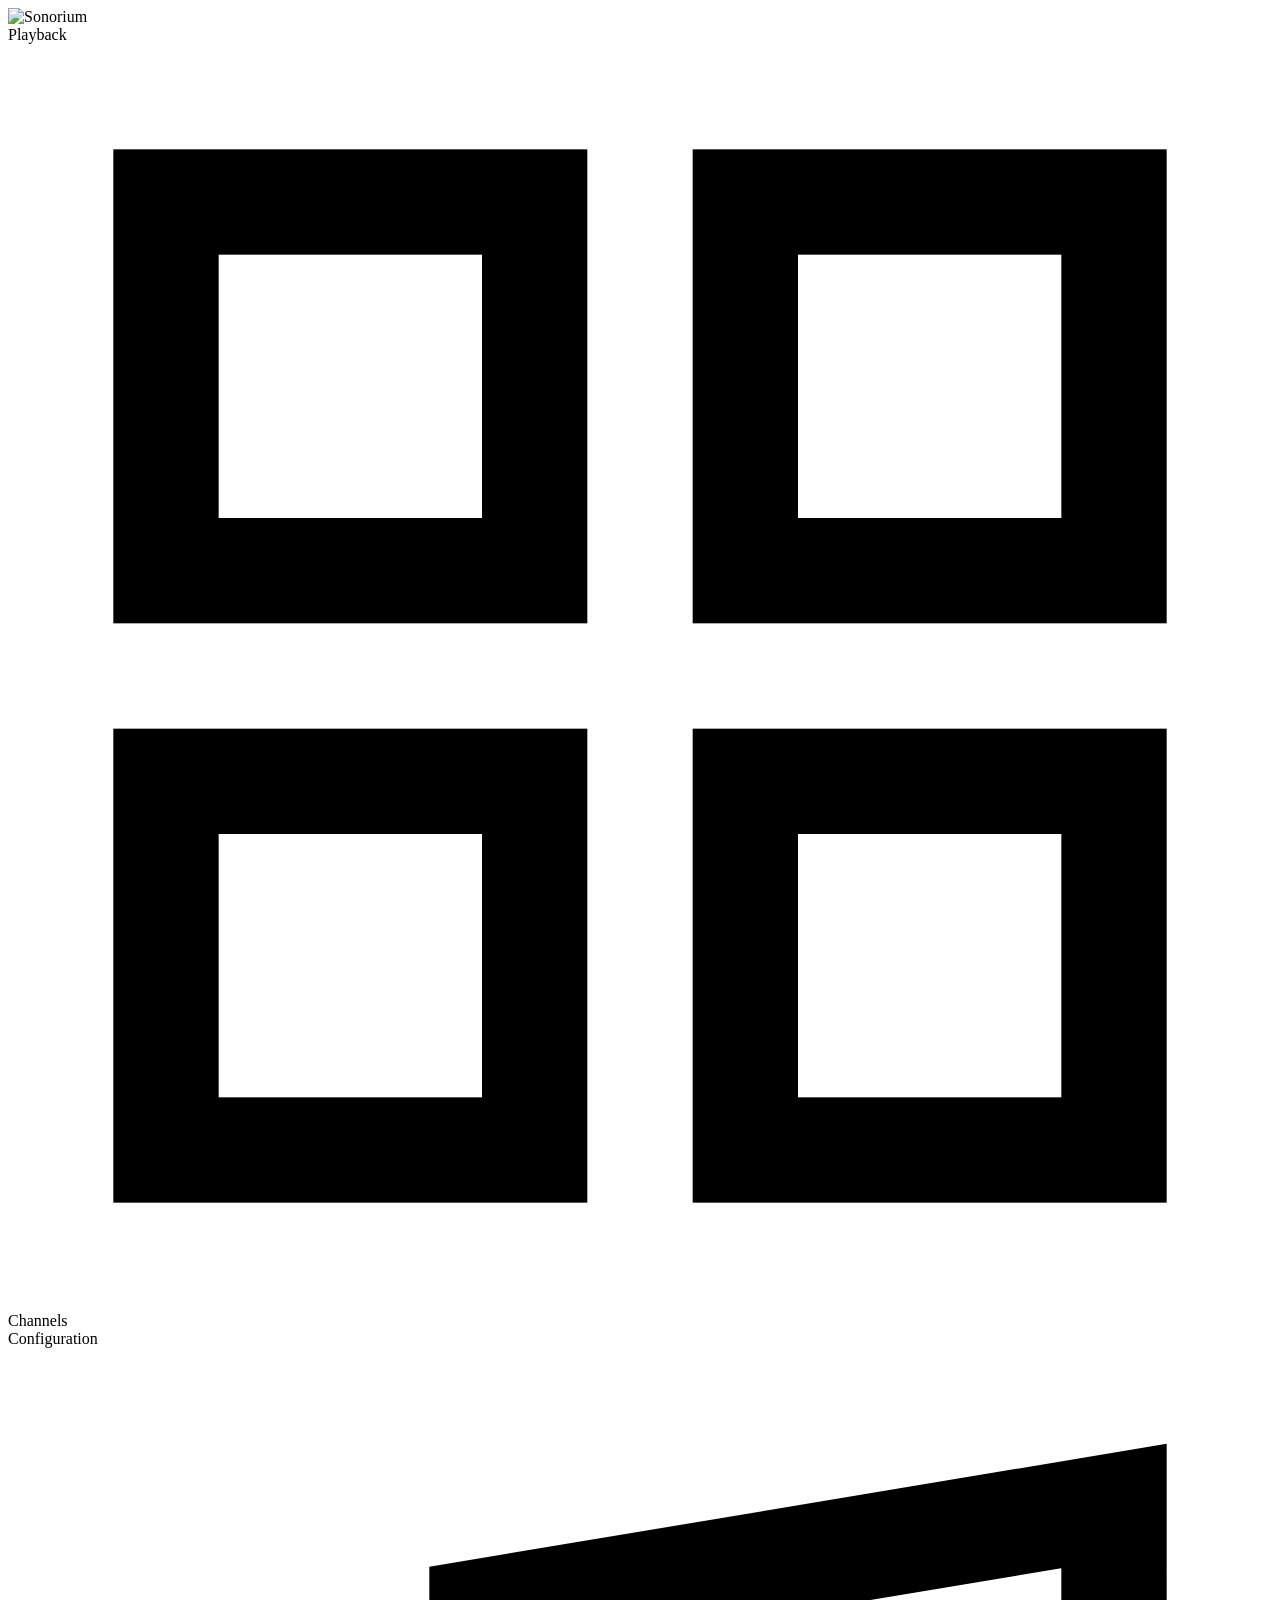
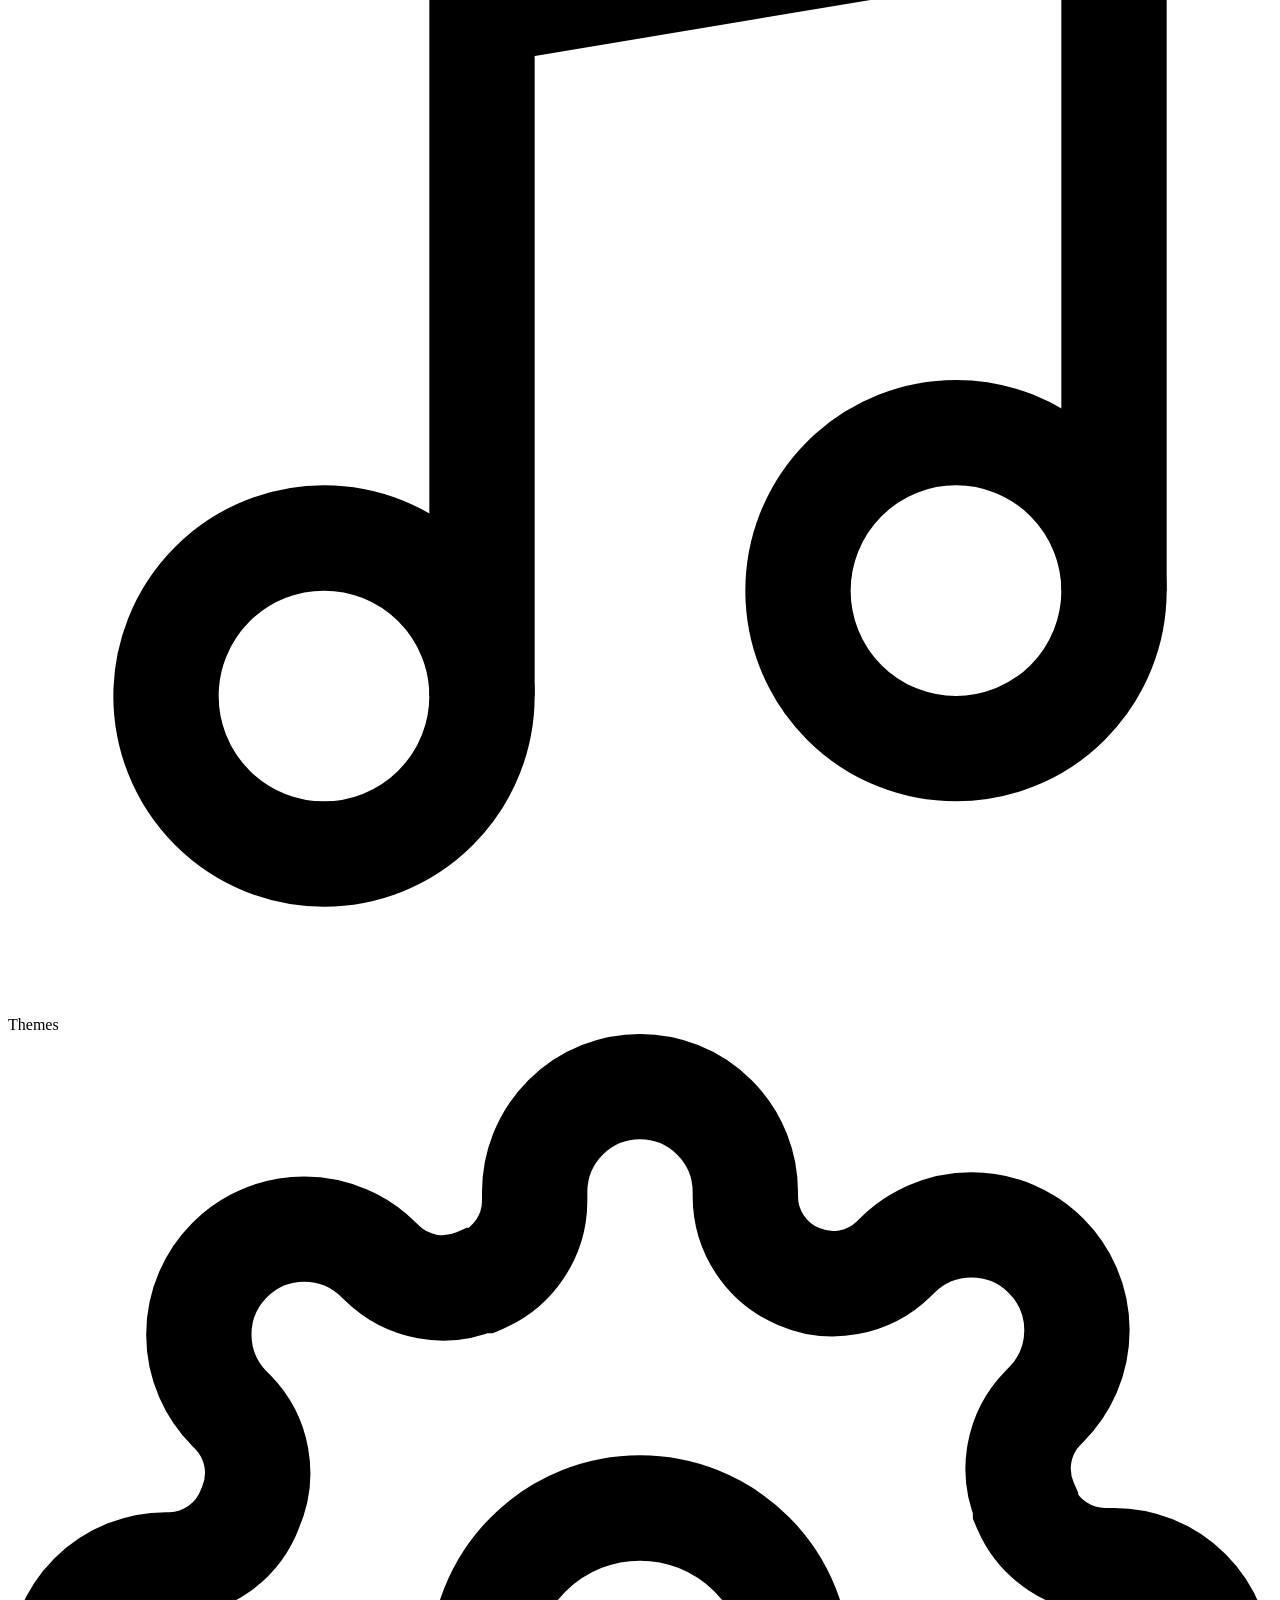
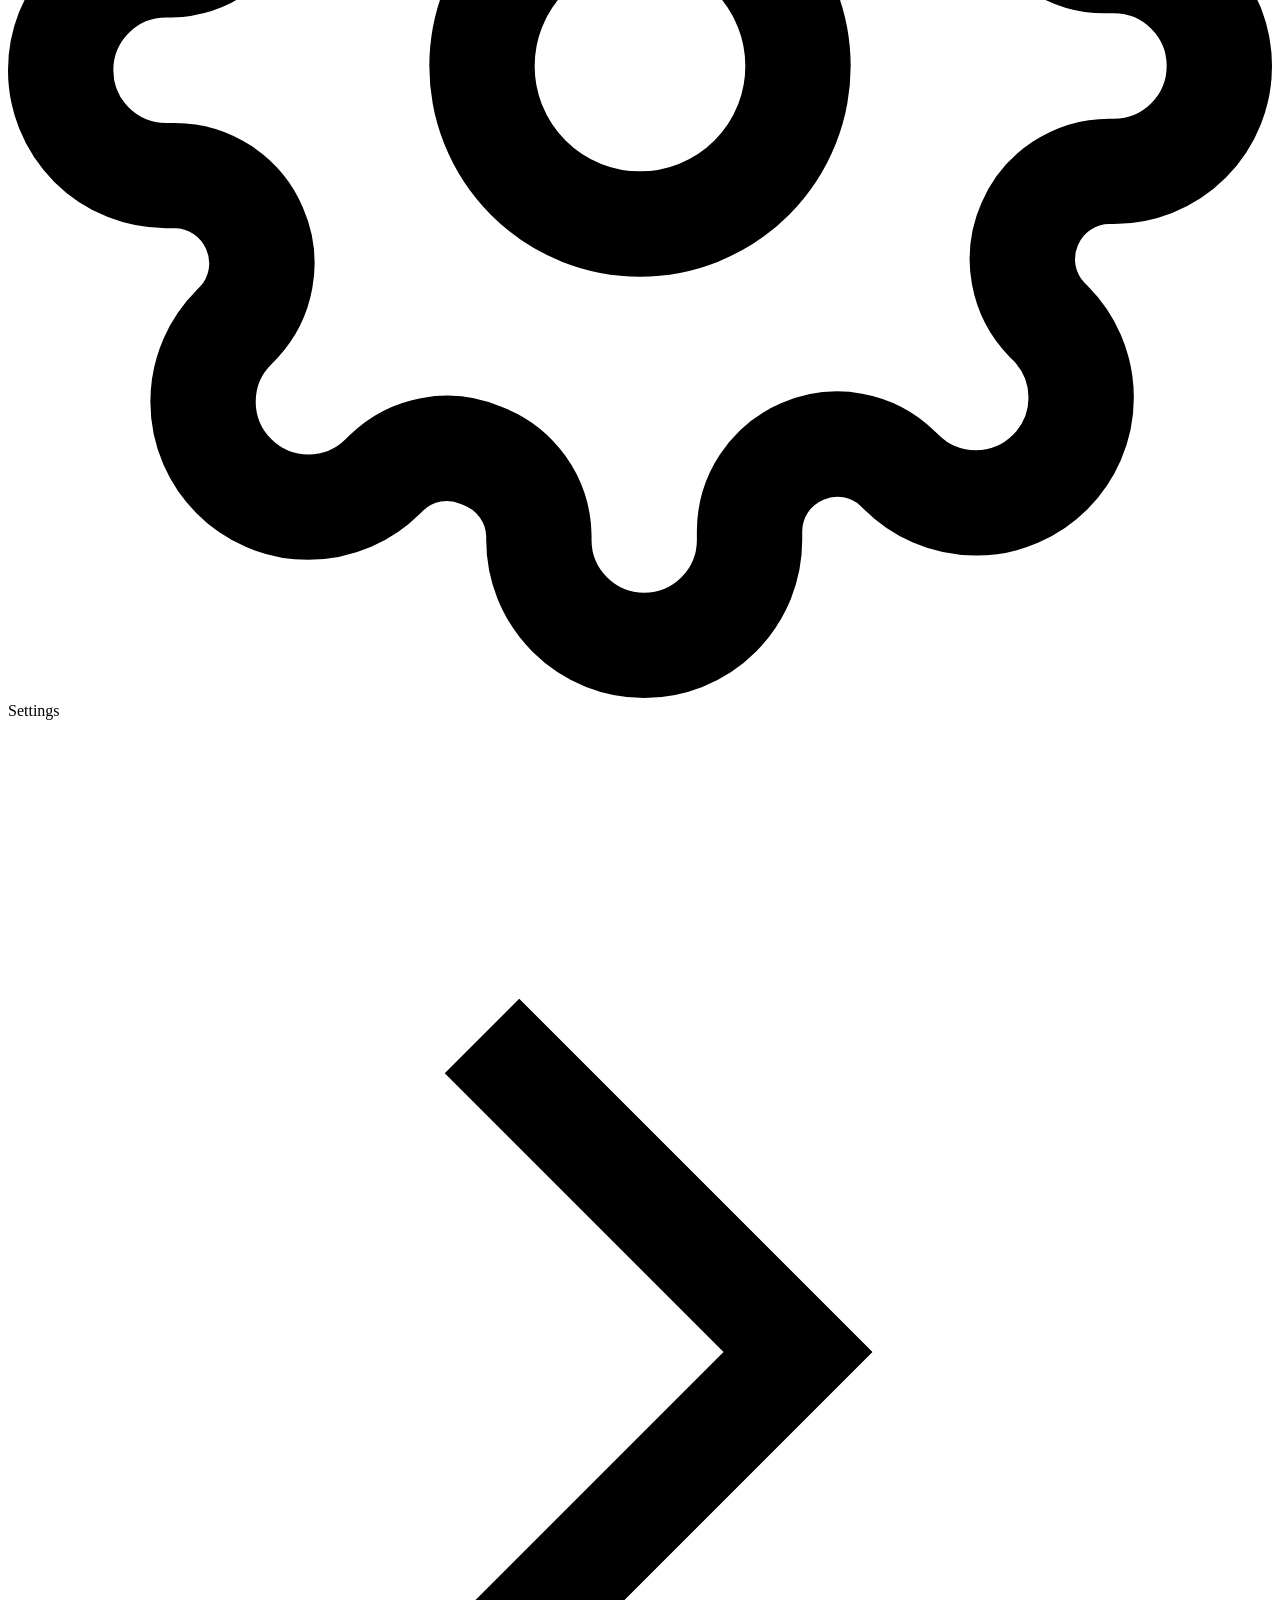
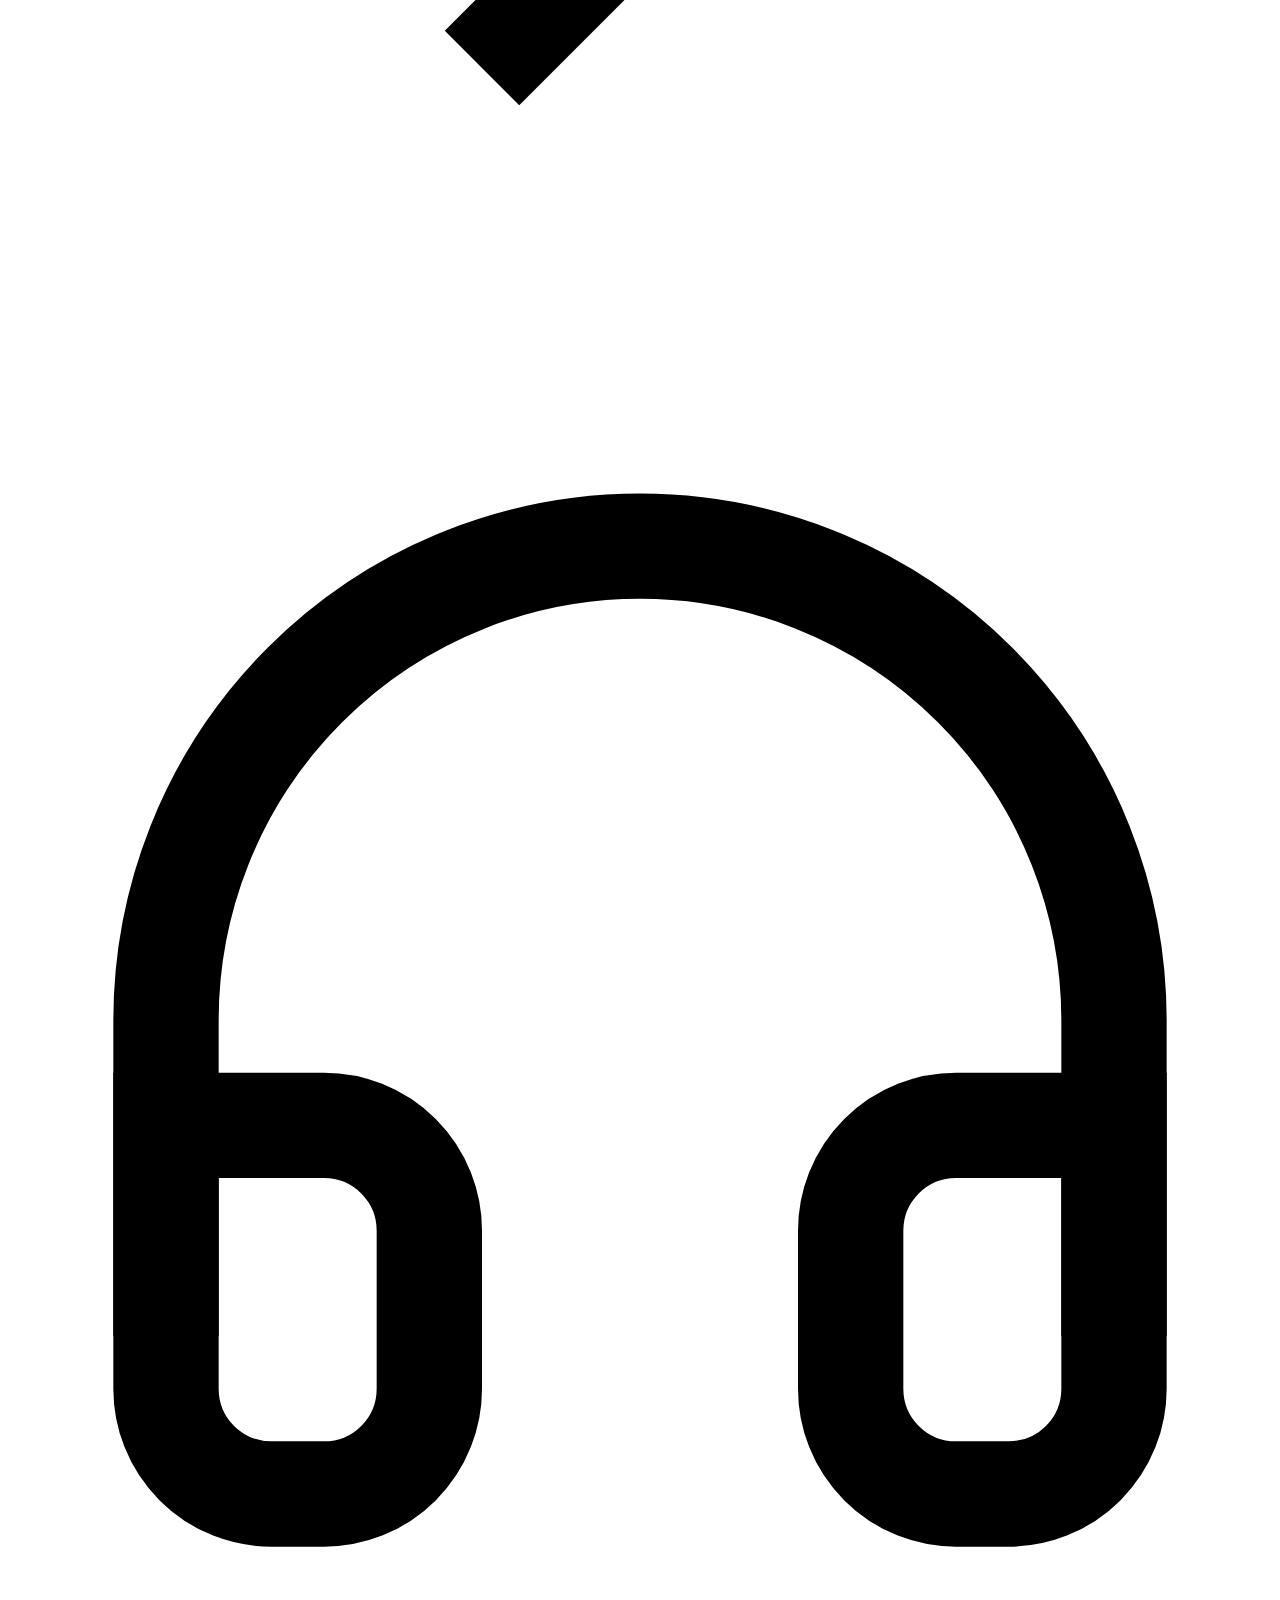
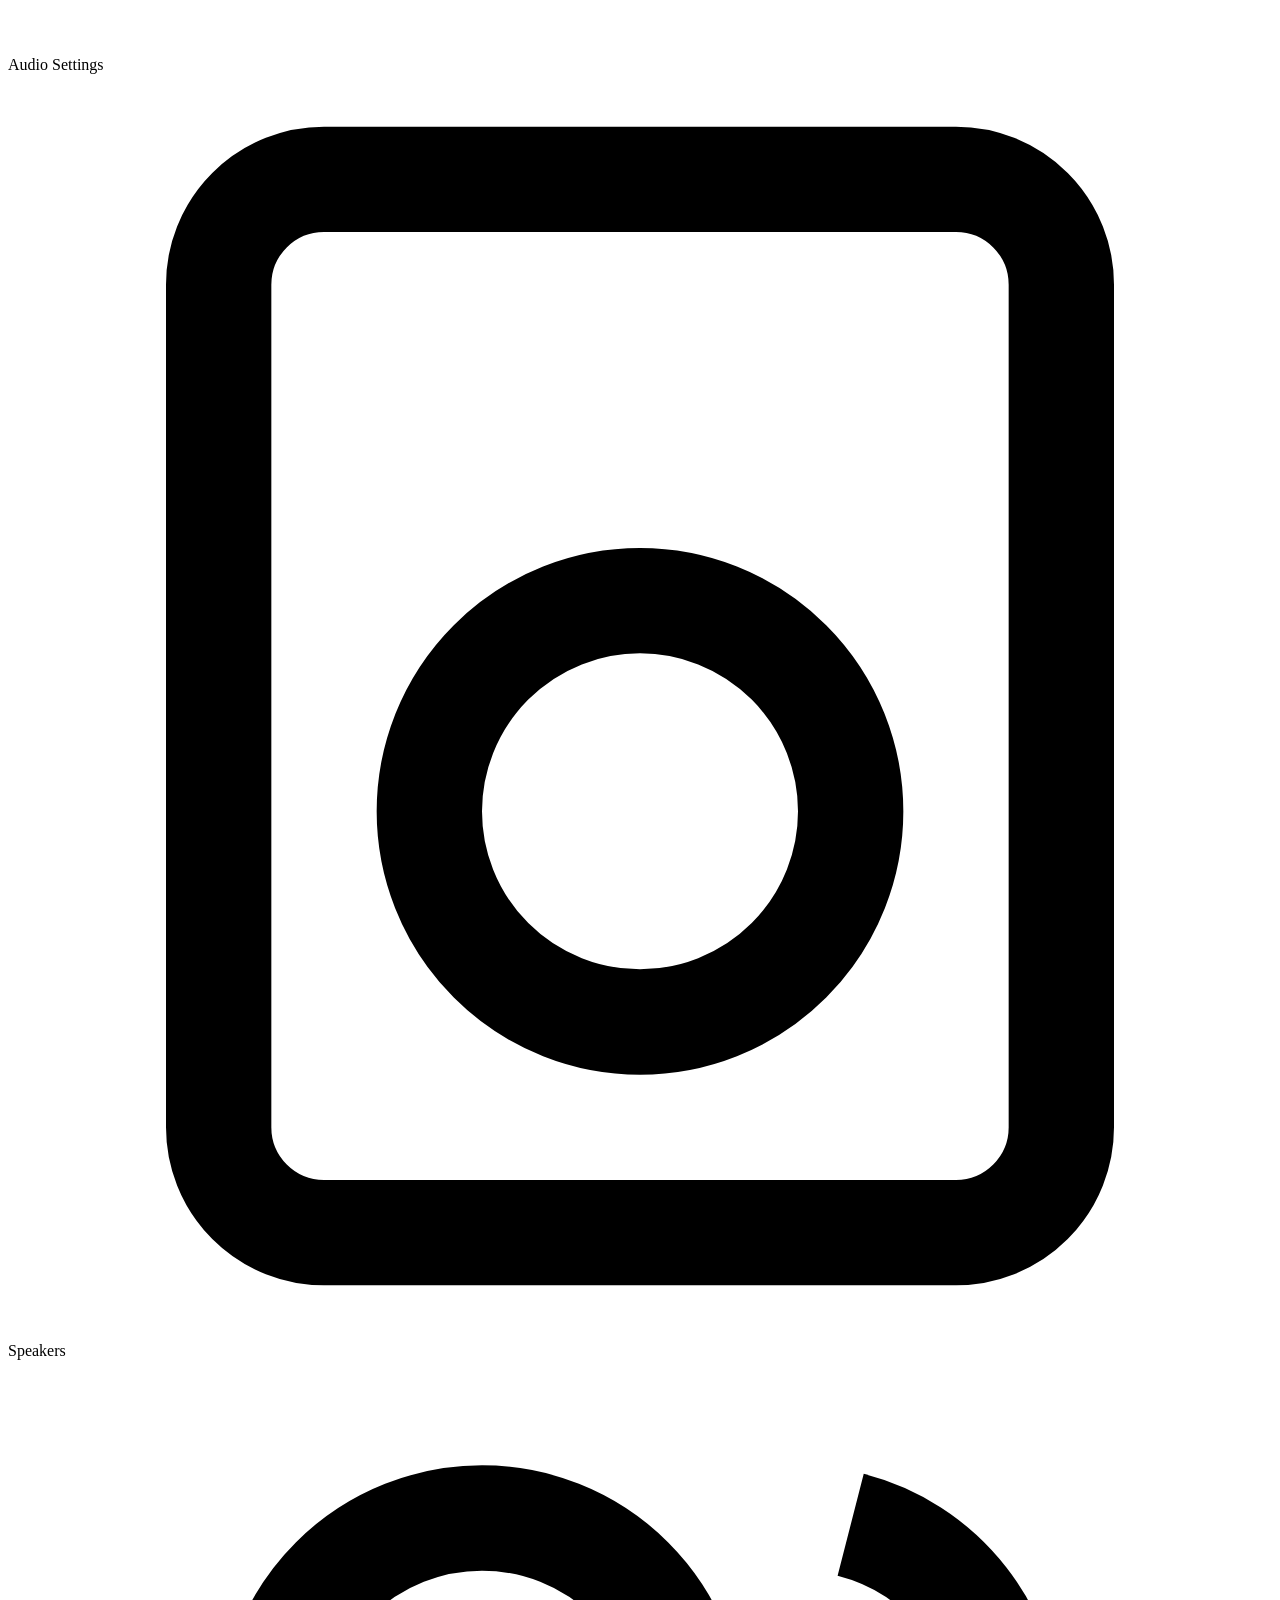
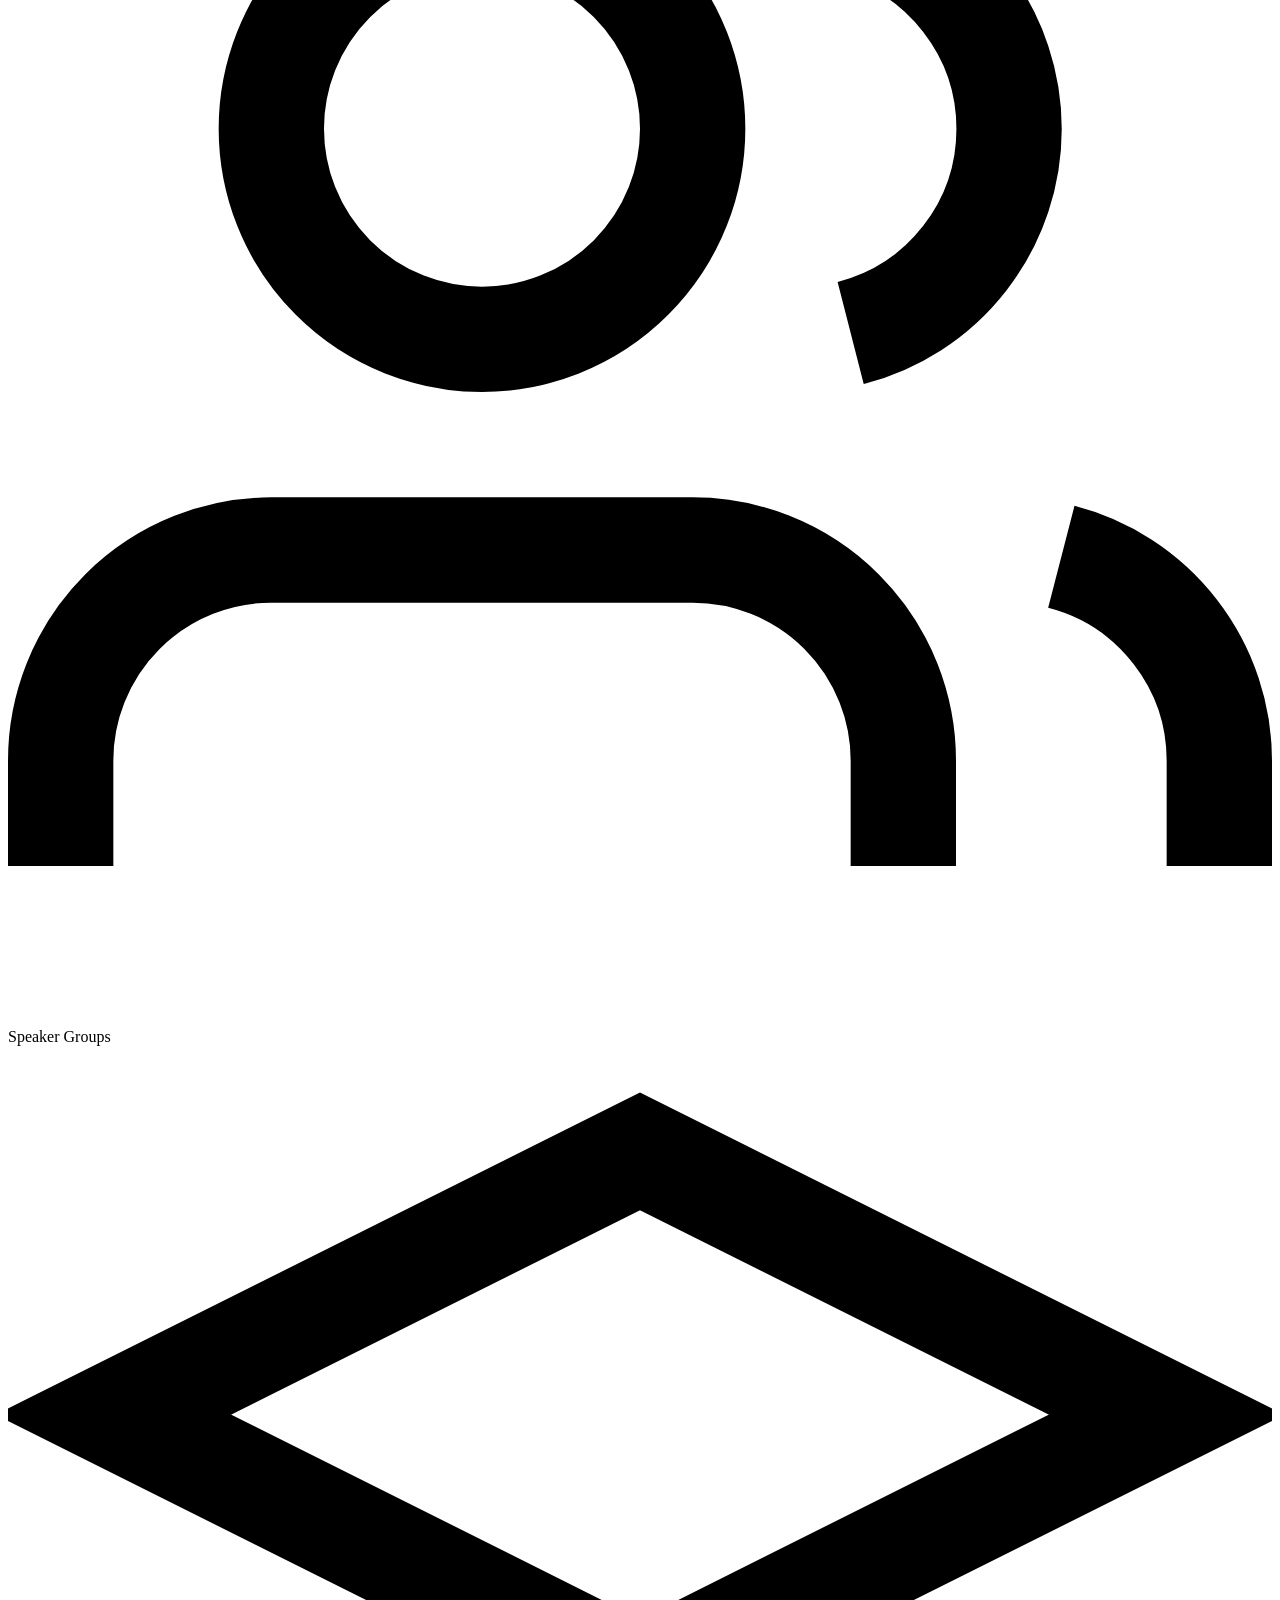
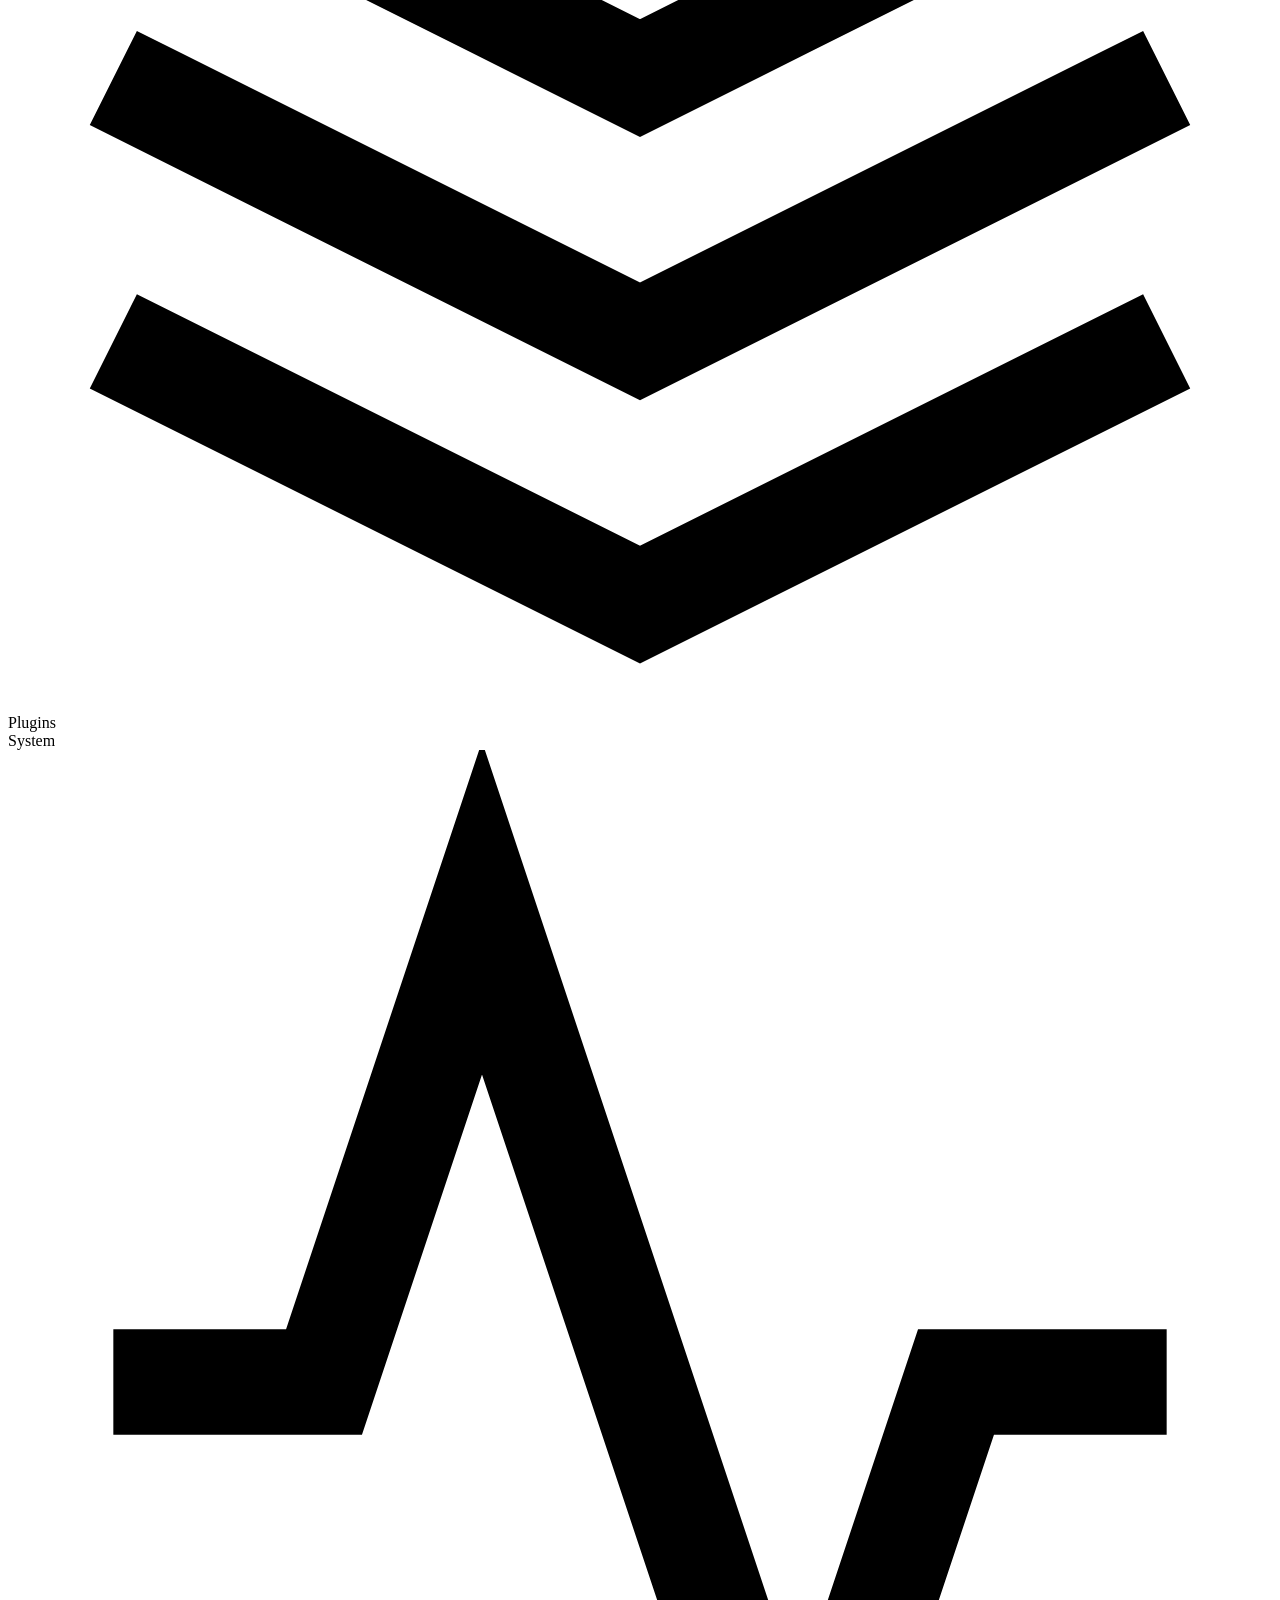
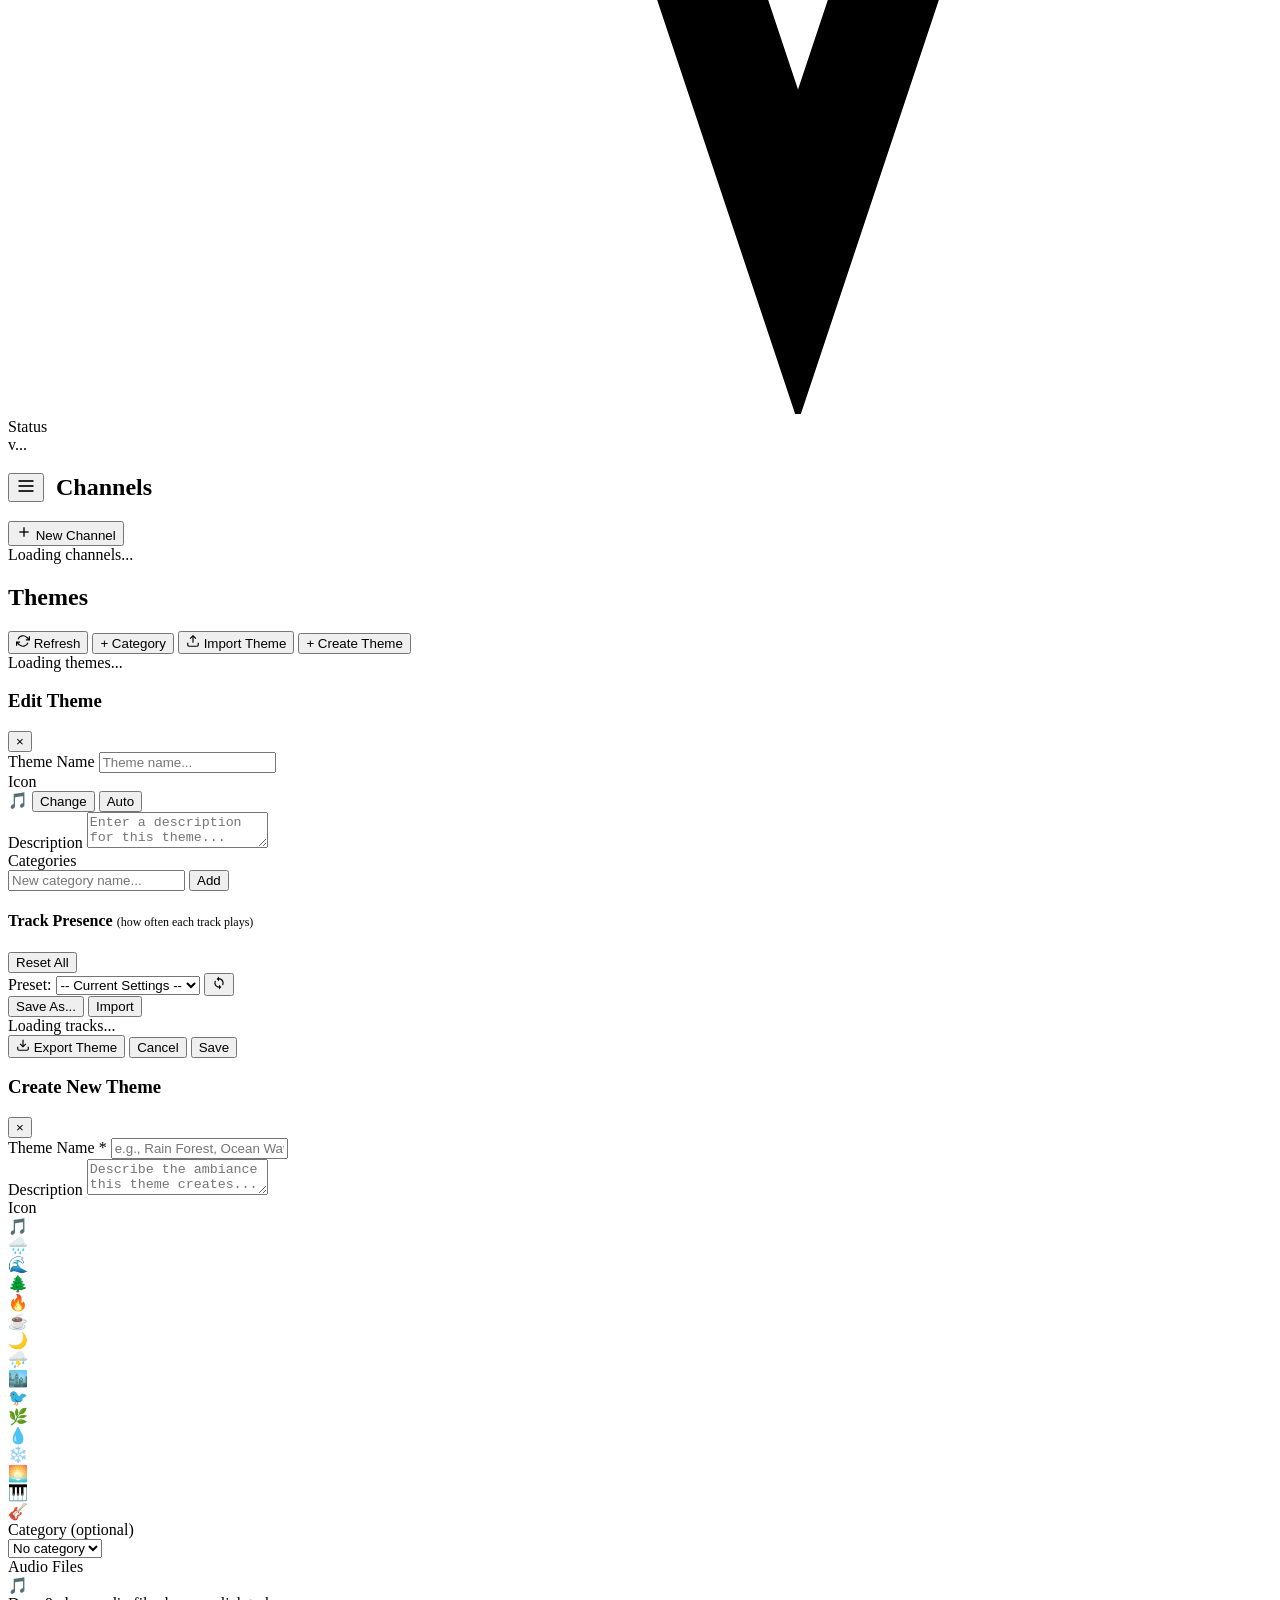
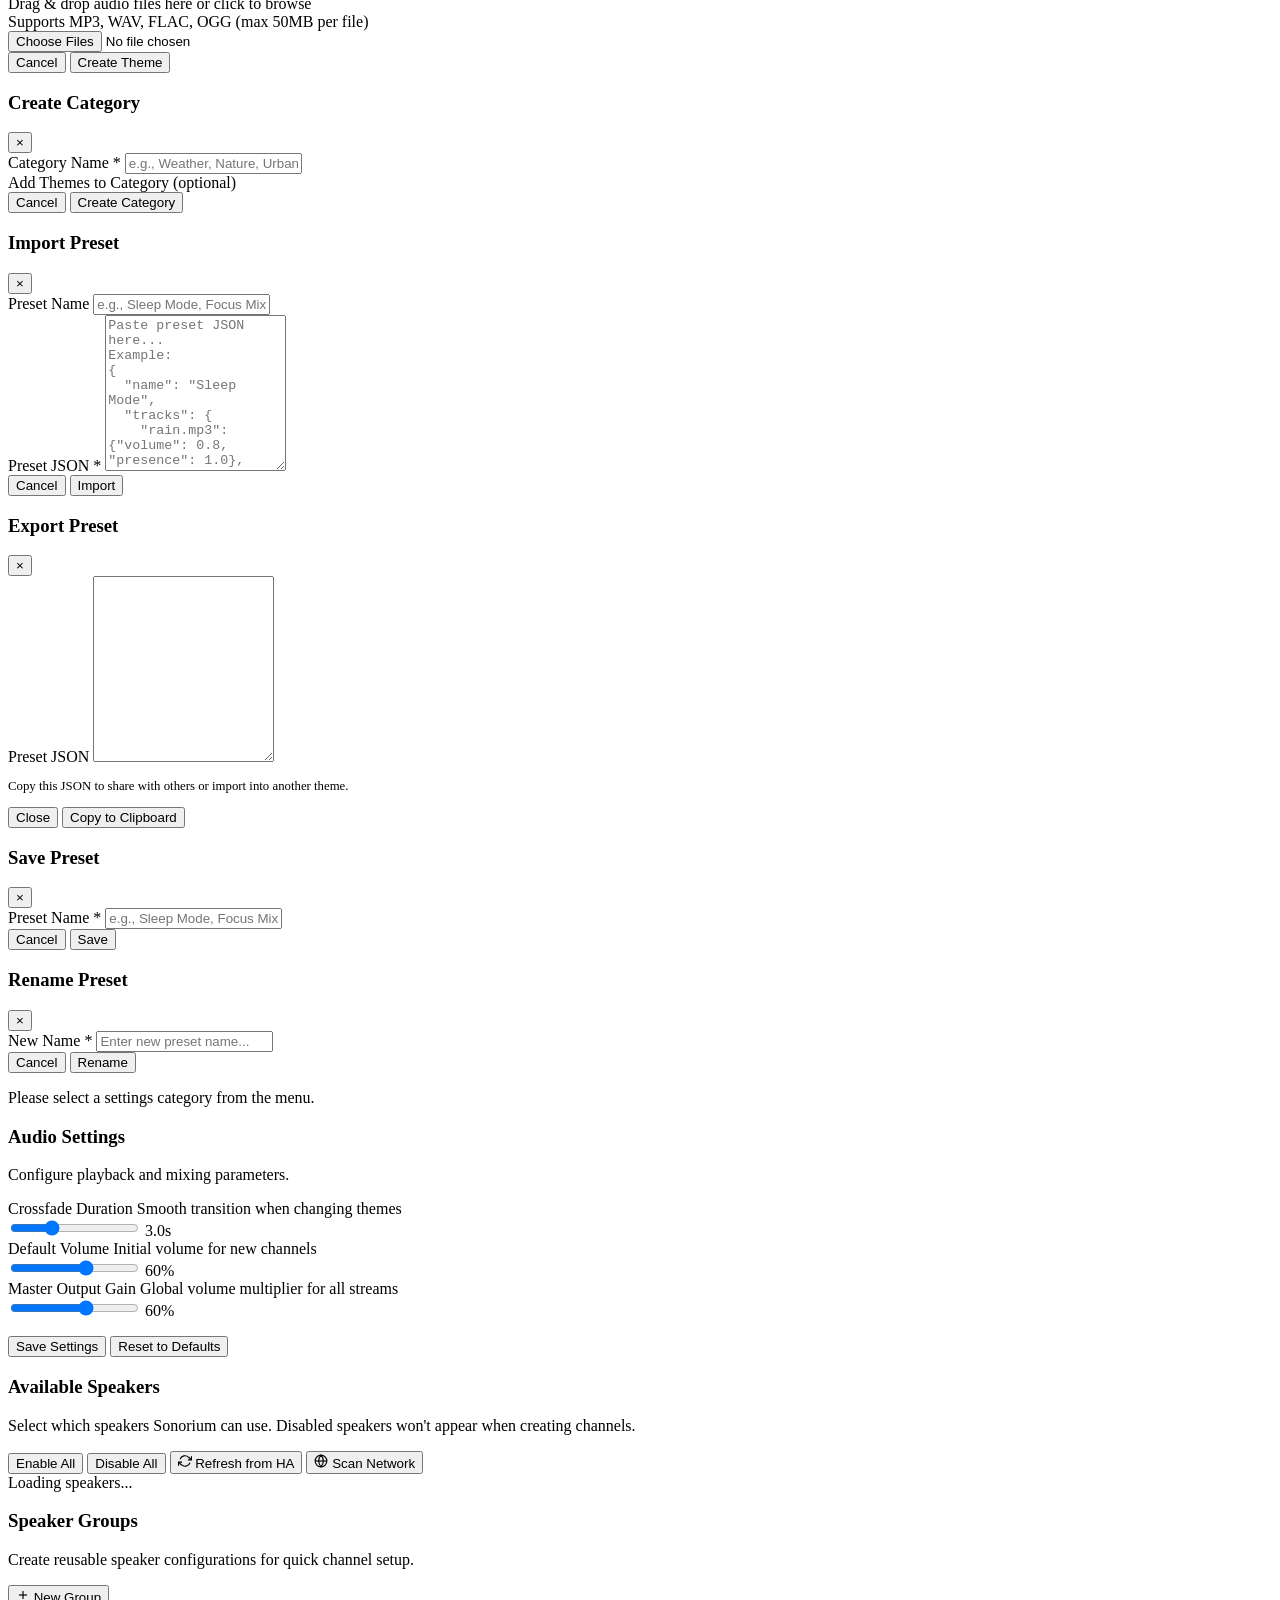
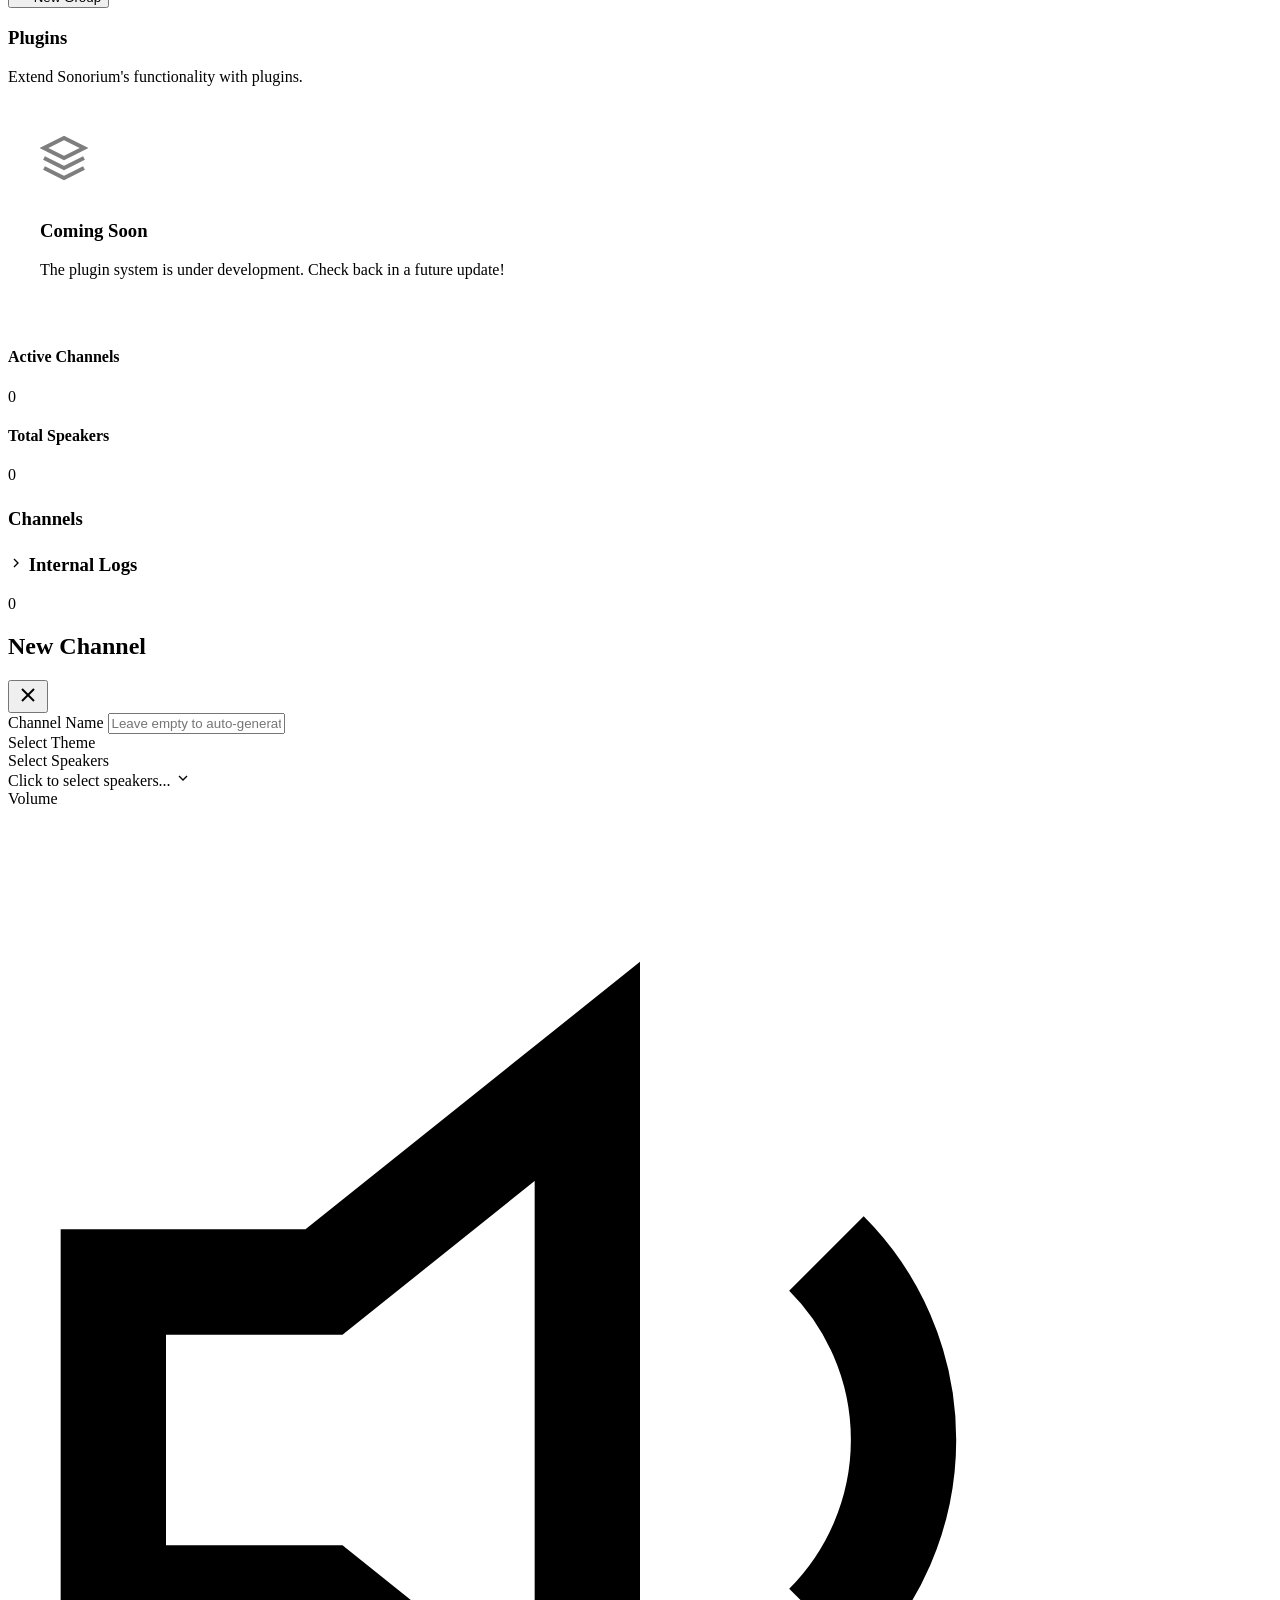
==== shared/web/templates/index.html @ 356a7a09 "feat: Add unified platform capabilities and settings system - Add platform capabilities detection (H" ====
<!DOCTYPE html>
<html lang="en">
<head>
    <meta charset="UTF-8">
    <meta name="viewport" content="width=device-width, initial-scale=1.0">
    <title>Sonorium</title>
    <script>
        // Determine base path for ingress support and store globally
        (function() {
            var path = window.location.pathname;
            window.SONORIUM_BASE = path.replace(/\/?(index\.html)?$/, '') || '';

            // Dynamically load CSS with correct path
            var link = document.createElement('link');
            link.rel = 'stylesheet';
            link.href = window.SONORIUM_BASE + '/static/css/styles.css';
            document.head.appendChild(link);
        })();
    </script>
</head>
<body>
    <!-- Sidebar -->
    <aside class="sidebar" id="sidebar">
        <div class="sidebar-header">
            <div class="sidebar-logo">
                <img id="sidebar-logo-img" src="" alt="Sonorium">
                <script>document.getElementById('sidebar-logo-img').src = (window.SONORIUM_BASE || '') + '/logo.png';</script>
            </div>
        </div>

        <nav class="sidebar-nav">
            <div class="nav-section">
                <div class="nav-section-title">Playback</div>
                <div class="nav-item active" onclick="showView('sessions')">
                    <svg viewBox="0 0 24 24" fill="none" stroke="currentColor" stroke-width="2">
                        <rect x="3" y="3" width="7" height="7"/>
                        <rect x="14" y="3" width="7" height="7"/>
                        <rect x="14" y="14" width="7" height="7"/>
                        <rect x="3" y="14" width="7" height="7"/>
                    </svg>
                    <span>Channels</span>
                    <span id="playing-badge" class="nav-item-badge" style="display: none;">0</span>
                </div>
            </div>

            <div class="nav-section">
                <div class="nav-section-title">Configuration</div>
                <div class="nav-item" onclick="showView('themes')">
                    <svg viewBox="0 0 24 24" fill="none" stroke="currentColor" stroke-width="2">
                        <path d="M9 18V5l12-2v13"/>
                        <circle cx="6" cy="18" r="3"/>
                        <circle cx="18" cy="16" r="3"/>
                    </svg>
                    <span>Themes</span>
                </div>
            </div>

            <div class="nav-section" id="settings-nav-section">
                <div class="nav-section-header" onclick="toggleNavSection('settings-nav-section')">
                    <div class="nav-section-left">
                        <svg class="nav-icon" viewBox="0 0 24 24" fill="none" stroke="currentColor" stroke-width="2">
                            <circle cx="12" cy="12" r="3"/>
                            <path d="M19.4 15a1.65 1.65 0 0 0 .33 1.82l.06.06a2 2 0 0 1 0 2.83 2 2 0 0 1-2.83 0l-.06-.06a1.65 1.65 0 0 0-1.82-.33 1.65 1.65 0 0 0-1 1.51V21a2 2 0 0 1-2 2 2 2 0 0 1-2-2v-.09A1.65 1.65 0 0 0 9 19.4a1.65 1.65 0 0 0-1.82.33l-.06.06a2 2 0 0 1-2.83 0 2 2 0 0 1 0-2.83l.06-.06a1.65 1.65 0 0 0 .33-1.82 1.65 1.65 0 0 0-1.51-1H3a2 2 0 0 1-2-2 2 2 0 0 1 2-2h.09A1.65 1.65 0 0 0 4.6 9a1.65 1.65 0 0 0-.33-1.82l-.06-.06a2 2 0 0 1 0-2.83 2 2 0 0 1 2.83 0l.06.06a1.65 1.65 0 0 0 1.82.33H9a1.65 1.65 0 0 0 1-1.51V3a2 2 0 0 1 2-2 2 2 0 0 1 2 2v.09a1.65 1.65 0 0 0 1 1.51 1.65 1.65 0 0 0 1.82-.33l.06-.06a2 2 0 0 1 2.83 0 2 2 0 0 1 0 2.83l-.06.06a1.65 1.65 0 0 0-.33 1.82V9a1.65 1.65 0 0 0 1.51 1H21a2 2 0 0 1 2 2 2 2 0 0 1-2 2h-.09a1.65 1.65 0 0 0-1.51 1z"/>
                        </svg>
                        <span>Settings</span>
                    </div>
                    <svg class="nav-section-toggle" viewBox="0 0 24 24" fill="none" stroke="currentColor" stroke-width="2">
                        <polyline points="9 18 15 12 9 6"/>
                    </svg>
                </div>
                <div class="nav-sub-items">
                    <div class="nav-sub-item" onclick="showView('settings-audio')">
                        <svg viewBox="0 0 24 24" fill="none" stroke="currentColor" stroke-width="2">
                            <path d="M3 18v-6a9 9 0 0 1 18 0v6"/>
                            <path d="M21 19a2 2 0 0 1-2 2h-1a2 2 0 0 1-2-2v-3a2 2 0 0 1 2-2h3zM3 19a2 2 0 0 0 2 2h1a2 2 0 0 0 2-2v-3a2 2 0 0 0-2-2H3z"/>
                        </svg>
                        <span>Audio Settings</span>
                    </div>
                    <div class="nav-sub-item" onclick="showView('settings-speakers')">
                        <svg viewBox="0 0 24 24" fill="none" stroke="currentColor" stroke-width="2">
                            <rect x="4" y="2" width="16" height="20" rx="2" ry="2"/>
                            <circle cx="12" cy="14" r="4"/>
                            <line x1="12" y1="6" x2="12" y2="6"/>
                        </svg>
                        <span>Speakers</span>
                    </div>
                    <div class="nav-sub-item" onclick="showView('settings-groups')">
                        <svg viewBox="0 0 24 24" fill="none" stroke="currentColor" stroke-width="2">
                            <path d="M17 21v-2a4 4 0 0 0-4-4H5a4 4 0 0 0-4 4v2"/>
                            <circle cx="9" cy="7" r="4"/>
                            <path d="M23 21v-2a4 4 0 0 0-3-3.87"/>
                            <path d="M16 3.13a4 4 0 0 1 0 7.75"/>
                        </svg>
                        <span>Speaker Groups</span>
                    </div>
                    <div class="nav-sub-item" onclick="showView('settings-plugins')">
                        <svg viewBox="0 0 24 24" fill="none" stroke="currentColor" stroke-width="2">
                            <path d="M12 2L2 7l10 5 10-5-10-5z"/>
                            <path d="M2 17l10 5 10-5"/>
                            <path d="M2 12l10 5 10-5"/>
                        </svg>
                        <span>Plugins</span>
                    </div>
                </div>
            </div>

            <div class="nav-section">
                <div class="nav-section-title">System</div>
                <div class="nav-item" onclick="showView('status')">
                    <svg viewBox="0 0 24 24" fill="none" stroke="currentColor" stroke-width="2">
                        <path d="M22 12h-4l-3 9L9 3l-3 9H2"/>
                    </svg>
                    <span>Status</span>
                </div>
            </div>
        </nav>

        <div class="sidebar-footer">
            <span id="version-text">v...</span>
        </div>
    </aside>

    <!-- Mobile sidebar overlay (click to close) -->
    <div class="sidebar-overlay" onclick="closeSidebar()"></div>

    <!-- Main Content -->
    <div class="main-wrapper">
        <header class="main-header">
            <div style="display: flex; align-items: center; gap: 0.75rem;">
                <button class="btn btn-icon mobile-menu-btn" onclick="toggleSidebar()">
                    <svg width="20" height="20" viewBox="0 0 24 24" fill="none" stroke="currentColor" stroke-width="2">
                        <line x1="3" y1="12" x2="21" y2="12"/>
                        <line x1="3" y1="6" x2="21" y2="6"/>
                        <line x1="3" y1="18" x2="21" y2="18"/>
                    </svg>
                </button>
                <h2 id="view-title">Channels</h2>
            </div>
            <div class="header-actions" id="view-actions">
                <button class="btn btn-primary" onclick="openNewSessionModal()">
                    <svg width="16" height="16" viewBox="0 0 24 24" fill="none" stroke="currentColor" stroke-width="2">
                        <line x1="12" y1="5" x2="12" y2="19"/>
                        <line x1="5" y1="12" x2="19" y2="12"/>
                    </svg>
                    New Channel
                </button>
            </div>
        </header>

        <main class="main-content">
            <!-- Channels View -->
            <div id="view-sessions" class="view active">
                <div id="sessions-container" class="session-grid">
                    <div class="loading">
                        <div class="spinner"></div>
                        Loading channels...
                    </div>
                </div>
            </div>

            <!-- Themes View -->
            <div id="view-themes" class="view">
                <div class="themes-header">
                    <h2>Themes</h2>
                    <div class="themes-header-actions">
                        <button class="btn btn-secondary" onclick="refreshThemes()" title="Rescan theme folders">
                            <svg width="14" height="14" viewBox="0 0 24 24" fill="none" stroke="currentColor" stroke-width="2">
                                <path d="M23 4v6h-6"/>
                                <path d="M1 20v-6h6"/>
                                <path d="M3.51 9a9 9 0 0 1 14.85-3.36L23 10M1 14l4.64 4.36A9 9 0 0 0 20.49 15"/>
                            </svg>
                            Refresh
                        </button>
                        <button class="btn btn-secondary" onclick="openCategoryCreateModal()">
                            + Category
                        </button>
                        <button class="btn btn-secondary" onclick="importThemeZip()">
                            <svg width="14" height="14" viewBox="0 0 24 24" fill="none" stroke="currentColor" stroke-width="2">
                                <path d="M21 15v4a2 2 0 0 1-2 2H5a2 2 0 0 1-2-2v-4"/>
                                <polyline points="17 8 12 3 7 8"/>
                                <line x1="12" y1="3" x2="12" y2="15"/>
                            </svg>
                            Import Theme
                        </button>
                        <button class="btn btn-primary" onclick="openThemeCreateModal()">
                            + Create Theme
                        </button>
                    </div>
                </div>

                <!-- Local Theme Preview Player -->
                <div id="theme-preview-player" class="theme-preview-player" style="display: none;">
                    <div class="preview-player-info">
                        <span class="preview-label">Local Preview:</span>
                        <span id="preview-theme-name" class="preview-theme-name">--</span>
                    </div>
                    <div class="preview-player-controls">
                        <button id="preview-play-btn" class="preview-control-btn" onclick="toggleThemePreview()">
                            <svg class="play-icon" viewBox="0 0 24 24" fill="currentColor" width="20" height="20">
                                <path d="M8 5v14l11-7z"/>
                            </svg>
                            <svg class="pause-icon" viewBox="0 0 24 24" fill="currentColor" width="20" height="20" style="display:none;">
                                <rect x="6" y="4" width="4" height="16"/>
                                <rect x="14" y="4" width="4" height="16"/>
                            </svg>
                        </button>
                        <input type="range" id="preview-volume" class="preview-volume-slider"
                               min="0" max="100" value="80"
                               oninput="setThemePreviewVolume(this.value)">
                        <span id="preview-volume-value" class="preview-volume-value">80%</span>
                        <button class="preview-close-btn" onclick="closeThemePreview()" title="Close preview">
                            &times;
                        </button>
                    </div>
                </div>

                <div id="themes-browser" class="themes-browser-enhanced">
                    <div class="loading">
                        <div class="spinner"></div>
                        Loading themes...
                    </div>
                </div>
            </div>

            <!-- Theme Edit Modal -->
            <div id="theme-edit-modal" class="modal-backdrop" onclick="if(event.target===this) closeThemeEditModal()">
                <div class="modal" style="min-width: 700px; max-width: 800px;">
                    <div class="modal-header">
                        <h3 id="theme-edit-title">Edit Theme</h3>
                        <button class="modal-close" onclick="closeThemeEditModal()">&times;</button>
                    </div>
                    <div class="modal-body">
                        <div class="theme-edit-form">
                            <input type="hidden" id="theme-edit-id">
                            <div>
                                <label>Theme Name</label>
                                <input type="text" id="theme-edit-name" placeholder="Theme name...">
                            </div>
                            <div>
                                <label>Icon</label>
                                <div class="icon-picker">
                                    <div class="icon-picker-current">
                                        <span id="theme-edit-icon-preview" class="icon-preview">🎵</span>
                                        <button type="button" class="btn btn-sm btn-secondary" onclick="toggleIconPicker()">Change</button>
                                        <button type="button" class="btn btn-sm btn-secondary" onclick="clearThemeIcon()" title="Use auto-detected icon">Auto</button>
                                    </div>
                                    <input type="hidden" id="theme-edit-icon" value="">
                                    <div id="icon-picker-dropdown" class="icon-picker-dropdown" style="display: none;">
                                        <div class="icon-picker-grid" id="icon-picker-grid"></div>
                                    </div>
                                </div>
                            </div>
                            <div>
                                <label>Description</label>
                                <textarea id="theme-edit-description" placeholder="Enter a description for this theme..."></textarea>
                            </div>
                            <div>
                                <label>Categories</label>
                                <div id="theme-edit-categories" class="category-checkboxes"></div>
                                <div class="category-add-row">
                                    <input type="text" id="theme-edit-new-category" placeholder="New category name...">
                                    <button class="btn btn-sm btn-secondary" onclick="addNewCategoryFromEdit()">Add</button>
                                </div>
                            </div>

                            <!-- Track Mixer Section -->
                            <div class="track-mixer">
                                <div class="track-mixer-header">
                                    <h4>Track Presence <span style="font-weight: normal; font-size: 0.75rem; color: var(--text-muted);">(how often each track plays)</span></h4>
                                    <button class="btn btn-sm btn-secondary track-mixer-reset" onclick="resetTrackMixer()" title="Reset all tracks to default">
                                        Reset All
                                    </button>
                                </div>
                                <!-- Preset Bar -->
                                <div class="preset-bar">
                                    <div class="preset-select-group">
                                        <label for="preset-select">Preset:</label>
                                        <select id="preset-select" onchange="onPresetSelectChange(this.value)">
                                            <option value="">-- Current Settings --</option>
                                        </select>
                                        <button class="btn btn-sm btn-icon" onclick="loadSelectedPreset()" title="Load preset">
                                            <svg viewBox="0 0 24 24" fill="currentColor" width="14" height="14"><path d="M12 4V1L8 5l4 4V6c3.31 0 6 2.69 6 6 0 1.01-.25 1.97-.7 2.8l1.46 1.46C19.54 15.03 20 13.57 20 12c0-4.42-3.58-8-8-8zm0 14c-3.31 0-6-2.69-6-6 0-1.01.25-1.97.7-2.8L5.24 7.74C4.46 8.97 4 10.43 4 12c0 4.42 3.58 8 8 8v3l4-4-4-4v3z"/></svg>
                                        </button>
                                        <button class="btn btn-sm btn-icon" onclick="setPresetAsDefault()" title="Set as default" id="preset-default-btn" style="display: none;">
                                            <svg viewBox="0 0 24 24" fill="currentColor" width="14" height="14"><path d="M12 17.27L18.18 21l-1.64-7.03L22 9.24l-7.19-.61L12 2 9.19 8.63 2 9.24l5.46 4.73L5.82 21z"/></svg>
                                        </button>
                                        <button class="btn btn-sm btn-icon" onclick="showRenamePresetModal()" title="Rename preset" id="preset-rename-btn" style="display: none;">
                                            <svg viewBox="0 0 24 24" fill="currentColor" width="14" height="14"><path d="M3 17.25V21h3.75L17.81 9.94l-3.75-3.75L3 17.25zM20.71 7.04c.39-.39.39-1.02 0-1.41l-2.34-2.34c-.39-.39-1.02-.39-1.41 0l-1.83 1.83 3.75 3.75 1.83-1.83z"/></svg>
                                        </button>
                                        <button class="btn btn-sm btn-icon btn-danger" onclick="deleteSelectedPreset()" title="Delete preset" id="preset-delete-btn" style="display: none;">
                                            <svg viewBox="0 0 24 24" fill="currentColor" width="14" height="14"><path d="M6 19c0 1.1.9 2 2 2h8c1.1 0 2-.9 2-2V7H6v12zM19 4h-3.5l-1-1h-5l-1 1H5v2h14V4z"/></svg>
                                        </button>
                                        <button class="btn btn-sm btn-icon btn-success" onclick="updateSelectedPreset()" title="Update preset with current settings" id="preset-update-btn" style="display: none;">
                                            <svg viewBox="0 0 24 24" fill="currentColor" width="14" height="14"><path d="M17 3H5c-1.11 0-2 .9-2 2v14c0 1.1.89 2 2 2h14c1.1 0 2-.9 2-2V7l-4-4zm-5 16c-1.66 0-3-1.34-3-3s1.34-3 3-3 3 1.34 3 3-1.34 3-3 3zm3-10H5V5h10v4z"/></svg>
                                        </button>
                                    </div>
                                    <div class="preset-actions">
                                        <button class="btn btn-sm btn-secondary" onclick="saveCurrentAsPreset()">Save As...</button>
                                        <button class="btn btn-sm btn-secondary" onclick="showImportPresetModal()">Import</button>
                                        <button class="btn btn-sm btn-secondary" onclick="exportSelectedPreset()" id="preset-export-btn" style="display: none;">Export</button>
                                    </div>
                                </div>
                                <div id="track-mixer-list" class="track-list">
                                    <div class="track-mixer-empty">Loading tracks...</div>
                                </div>
                            </div>
                        </div>
                    </div>
                    <div class="modal-footer">
                        <button class="btn btn-secondary" onclick="exportThemeZip()" style="margin-right: auto;">
                            <svg width="14" height="14" viewBox="0 0 24 24" fill="none" stroke="currentColor" stroke-width="2">
                                <path d="M21 15v4a2 2 0 0 1-2 2H5a2 2 0 0 1-2-2v-4"/>
                                <polyline points="7 10 12 15 17 10"/>
                                <line x1="12" y1="15" x2="12" y2="3"/>
                            </svg>
                            Export Theme
                        </button>
                        <button class="btn btn-secondary" onclick="closeThemeEditModal()">Cancel</button>
                        <button class="btn btn-primary" onclick="saveThemeMetadata()">Save</button>
                    </div>
                </div>
            </div>

            <!-- Theme Create Modal -->
            <div id="theme-create-modal" class="modal-backdrop" onclick="if(event.target===this) closeThemeCreateModal()">
                <div class="modal" style="max-width: 700px;">
                    <div class="modal-header">
                        <h3>Create New Theme</h3>
                        <button class="modal-close" onclick="closeThemeCreateModal()">&times;</button>
                    </div>
                    <div class="modal-body">
                        <div class="theme-create-form">
                            <div>
                                <label for="theme-create-name">Theme Name *</label>
                                <input type="text" id="theme-create-name" placeholder="e.g., Rain Forest, Ocean Waves, Coffee Shop...">
                            </div>
                            <div>
                                <label for="theme-create-description">Description</label>
                                <textarea id="theme-create-description" placeholder="Describe the ambiance this theme creates..."></textarea>
                            </div>
                            <div>
                                <label>Icon</label>
                                <div class="icon-picker" id="theme-icon-picker">
                                    <div class="icon-option selected" data-icon="🎵" onclick="selectThemeIcon(this)">🎵</div>
                                    <div class="icon-option" data-icon="🌧️" onclick="selectThemeIcon(this)">🌧️</div>
                                    <div class="icon-option" data-icon="🌊" onclick="selectThemeIcon(this)">🌊</div>
                                    <div class="icon-option" data-icon="🌲" onclick="selectThemeIcon(this)">🌲</div>
                                    <div class="icon-option" data-icon="🔥" onclick="selectThemeIcon(this)">🔥</div>
                                    <div class="icon-option" data-icon="☕" onclick="selectThemeIcon(this)">☕</div>
                                    <div class="icon-option" data-icon="🌙" onclick="selectThemeIcon(this)">🌙</div>
                                    <div class="icon-option" data-icon="⛈️" onclick="selectThemeIcon(this)">⛈️</div>
                                    <div class="icon-option" data-icon="🏙️" onclick="selectThemeIcon(this)">🏙️</div>
                                    <div class="icon-option" data-icon="🐦" onclick="selectThemeIcon(this)">🐦</div>
                                    <div class="icon-option" data-icon="🌿" onclick="selectThemeIcon(this)">🌿</div>
                                    <div class="icon-option" data-icon="💧" onclick="selectThemeIcon(this)">💧</div>
                                    <div class="icon-option" data-icon="❄️" onclick="selectThemeIcon(this)">❄️</div>
                                    <div class="icon-option" data-icon="🌅" onclick="selectThemeIcon(this)">🌅</div>
                                    <div class="icon-option" data-icon="🎹" onclick="selectThemeIcon(this)">🎹</div>
                                    <div class="icon-option" data-icon="🎸" onclick="selectThemeIcon(this)">🎸</div>
                                </div>
                                <input type="hidden" id="theme-create-icon" value="🎵">
                            </div>
                            <div>
                                <label>Category (optional)</label>
                                <div class="category-select-row">
                                    <select id="theme-create-category" onchange="handleCategorySelectChange(this)">
                                        <option value="">No category</option>
                                    </select>
                                    <input type="text" id="theme-create-new-category" placeholder="New category name..." style="display: none;">
                                </div>
                            </div>
                            <div>
                                <label>Audio Files</label>
                                <div id="theme-file-upload-area" class="file-upload-area"
                                     onclick="document.getElementById('theme-file-input').click()">
                                    <div class="file-upload-icon">🎵</div>
                                    <div class="file-upload-text">
                                        Drag & drop audio files here or click to browse
                                    </div>
                                    <div class="file-upload-hint">
                                        Supports MP3, WAV, FLAC, OGG (max 50MB per file)
                                    </div>
                                </div>
                                <input type="file" id="theme-file-input" class="file-upload-input"
                                       multiple accept=".mp3,.wav,.flac,.ogg,audio/*"
                                       onchange="handleThemeFileSelect(this.files)">
                                <div id="theme-file-list" class="file-list"></div>
                                <div id="theme-upload-progress" class="upload-progress" style="display: none;">
                                    <div class="upload-progress-bar">
                                        <div id="theme-progress-fill" class="upload-progress-fill"></div>
                                    </div>
                                    <div id="theme-progress-text" class="upload-progress-text">Uploading...</div>
                                </div>
                            </div>
                        </div>
                    </div>
                    <div class="modal-footer">
                        <button class="btn btn-secondary" onclick="closeThemeCreateModal()">Cancel</button>
                        <button class="btn btn-primary" id="theme-create-submit" onclick="createTheme()">Create Theme</button>
                    </div>
                </div>
            </div>

            <!-- Category Create Modal -->
            <div id="category-create-modal" class="modal-backdrop" onclick="if(event.target===this) closeCategoryCreateModal()">
                <div class="modal" style="max-width: 500px;">
                    <div class="modal-header">
                        <h3>Create Category</h3>
                        <button class="modal-close" onclick="closeCategoryCreateModal()">&times;</button>
                    </div>
                    <div class="modal-body">
                        <div class="theme-create-form">
                            <div>
                                <label for="category-create-name">Category Name *</label>
                                <input type="text" id="category-create-name" placeholder="e.g., Weather, Nature, Urban...">
                            </div>
                            <div>
                                <label>Add Themes to Category (optional)</label>
                                <div id="category-theme-list" class="category-theme-list">
                                    <!-- Populated dynamically -->
                                </div>
                            </div>
                        </div>
                    </div>
                    <div class="modal-footer">
                        <button class="btn btn-secondary" onclick="closeCategoryCreateModal()">Cancel</button>
                        <button class="btn btn-primary" onclick="createCategory()">Create Category</button>
                    </div>
                </div>
            </div>

            <!-- Preset Import Modal -->
            <div id="preset-import-modal" class="modal-backdrop" onclick="if(event.target===this) closeImportPresetModal()">
                <div class="modal" style="max-width: 600px;">
                    <div class="modal-header">
                        <h3>Import Preset</h3>
                        <button class="modal-close" onclick="closeImportPresetModal()">&times;</button>
                    </div>
                    <div class="modal-body">
                        <div class="theme-create-form">
                            <div>
                                <label for="preset-import-name">Preset Name</label>
                                <input type="text" id="preset-import-name" placeholder="e.g., Sleep Mode, Focus Mix...">
                            </div>
                            <div>
                                <label for="preset-import-json">Preset JSON *</label>
                                <textarea id="preset-import-json" rows="10" placeholder='Paste preset JSON here...
Example:
{
  "name": "Sleep Mode",
  "tracks": {
    "rain.mp3": {"volume": 0.8, "presence": 1.0},
    "thunder.mp3": {"volume": 0.3, "presence": 0.2}
  }
}'></textarea>
                            </div>
                        </div>
                    </div>
                    <div class="modal-footer">
                        <button class="btn btn-secondary" onclick="closeImportPresetModal()">Cancel</button>
                        <button class="btn btn-primary" onclick="importPreset()">Import</button>
                    </div>
                </div>
            </div>

            <!-- Preset Export Modal -->
            <div id="preset-export-modal" class="modal-backdrop" onclick="if(event.target===this) closeExportPresetModal()">
                <div class="modal" style="max-width: 600px;">
                    <div class="modal-header">
                        <h3>Export Preset</h3>
                        <button class="modal-close" onclick="closeExportPresetModal()">&times;</button>
                    </div>
                    <div class="modal-body">
                        <div class="theme-create-form">
                            <div>
                                <label>Preset JSON</label>
                                <textarea id="preset-export-json" rows="12" readonly style="font-family: monospace; font-size: 0.8rem;"></textarea>
                            </div>
                            <p style="font-size: 0.8rem; color: var(--text-muted);">Copy this JSON to share with others or import into another theme.</p>
                        </div>
                    </div>
                    <div class="modal-footer">
                        <button class="btn btn-secondary" onclick="closeExportPresetModal()">Close</button>
                        <button class="btn btn-primary" onclick="copyPresetJson()">Copy to Clipboard</button>
                    </div>
                </div>
            </div>

            <!-- Preset Save Modal -->
            <div id="preset-save-modal" class="modal-backdrop" onclick="if(event.target===this) closePresetSaveModal()">
                <div class="modal" style="max-width: 400px;">
                    <div class="modal-header">
                        <h3>Save Preset</h3>
                        <button class="modal-close" onclick="closePresetSaveModal()">&times;</button>
                    </div>
                    <div class="modal-body">
                        <div class="theme-create-form">
                            <div>
                                <label for="preset-save-name">Preset Name *</label>
                                <input type="text" id="preset-save-name" placeholder="e.g., Sleep Mode, Focus Mix...">
                            </div>
                        </div>
                    </div>
                    <div class="modal-footer">
                        <button class="btn btn-secondary" onclick="closePresetSaveModal()">Cancel</button>
                        <button class="btn btn-primary" onclick="confirmSavePreset()">Save</button>
                    </div>
                </div>
            </div>

            <!-- Preset Rename Modal -->
            <div id="preset-rename-modal" class="modal-backdrop" onclick="if(event.target===this) closeRenamePresetModal()">
                <div class="modal" style="max-width: 400px;">
                    <div class="modal-header">
                        <h3>Rename Preset</h3>
                        <button class="modal-close" onclick="closeRenamePresetModal()">&times;</button>
                    </div>
                    <div class="modal-body">
                        <div class="theme-create-form">
                            <div>
                                <label for="preset-rename-name">New Name *</label>
                                <input type="text" id="preset-rename-name" placeholder="Enter new preset name...">
                            </div>
                        </div>
                    </div>
                    <div class="modal-footer">
                        <button class="btn btn-secondary" onclick="closeRenamePresetModal()">Cancel</button>
                        <button class="btn btn-primary" onclick="confirmRenamePreset()">Rename</button>
                    </div>
                </div>
            </div>

            <!-- Settings View -->
            <!-- Settings View (legacy - redirects to audio settings) -->
            <div id="view-settings" class="view">
                <div class="settings-section">
                    <p>Please select a settings category from the menu.</p>
                </div>
            </div>

            <!-- Audio Settings View -->
            <div id="view-settings-audio" class="view">
                <div class="settings-section">
                    <h3>Audio Settings</h3>
                    <p>Configure playback and mixing parameters.</p>

                    <div class="settings-form">
                        <div class="settings-row">
                            <div class="settings-label">
                                <label for="settings-crossfade">Crossfade Duration</label>
                                <span class="settings-hint">Smooth transition when changing themes</span>
                            </div>
                            <div class="settings-control">
                                <input type="range" id="settings-crossfade" min="0" max="10" step="0.5" value="3"
                                       oninput="updateCrossfadeDisplay(this.value)">
                                <span id="settings-crossfade-value" class="settings-value">3.0s</span>
                            </div>
                        </div>

                        <div class="settings-row">
                            <div class="settings-label">
                                <label for="settings-default-volume">Default Volume</label>
                                <span class="settings-hint">Initial volume for new channels</span>
                            </div>
                            <div class="settings-control">
                                <input type="range" id="settings-default-volume" min="0" max="100" step="5" value="60"
                                       oninput="updateDefaultVolumeDisplay(this.value)">
                                <span id="settings-default-volume-value" class="settings-value">60%</span>
                            </div>
                        </div>

                        <div class="settings-row">
                            <div class="settings-label">
                                <label for="settings-master-gain">Master Output Gain</label>
                                <span class="settings-hint">Global volume multiplier for all streams</span>
                            </div>
                            <div class="settings-control">
                                <input type="range" id="settings-master-gain" min="0" max="100" step="5" value="60"
                                       oninput="updateMasterGainDisplay(this.value)">
                                <span id="settings-master-gain-value" class="settings-value">60%</span>
                            </div>
                        </div>
                    </div>

                    <div class="settings-actions" style="margin-top: 1rem;">
                        <button class="btn btn-primary btn-sm" onclick="saveAudioSettings()">Save Settings</button>
                        <button class="btn btn-secondary btn-sm" onclick="resetAudioSettings()">Reset to Defaults</button>
                    </div>
                </div>
            </div>

            <!-- Speakers Settings View -->
            <div id="view-settings-speakers" class="view">
                <div class="settings-section">
                    <h3>Available Speakers</h3>
                    <p>Select which speakers Sonorium can use. Disabled speakers won't appear when creating channels.</p>
                    <div class="settings-actions">
                        <button class="btn btn-secondary btn-sm" onclick="enableAllSpeakers()">Enable All</button>
                        <button class="btn btn-secondary btn-sm" onclick="disableAllSpeakers()">Disable All</button>
                        <button id="refresh-ha-btn" class="btn btn-secondary btn-sm ha-only" onclick="refreshSpeakersFromHA()" title="Refresh speaker list from Home Assistant">
                            <svg width="14" height="14" viewBox="0 0 24 24" fill="none" stroke="currentColor" stroke-width="2">
                                <path d="M23 4v6h-6"/>
                                <path d="M1 20v-6h6"/>
                                <path d="M3.51 9a9 9 0 0 1 14.85-3.36L23 10M1 14l4.64 4.36A9 9 0 0 0 20.49 15"/>
                            </svg>
                            Refresh from HA
                        </button>
                        <button class="btn btn-secondary btn-sm" onclick="scanNetworkSpeakers()" title="Discover speakers on the network using direct protocols (Sonos, Chromecast, AirPlay, DLNA, etc.)">
                            <svg width="14" height="14" viewBox="0 0 24 24" fill="none" stroke="currentColor" stroke-width="2">
                                <circle cx="12" cy="12" r="10"/>
                                <path d="M12 2a15.3 15.3 0 0 1 4 10 15.3 15.3 0 0 1-4 10 15.3 15.3 0 0 1-4-10 15.3 15.3 0 0 1 4-10z"/>
                                <line x1="2" y1="12" x2="22" y2="12"/>
                            </svg>
                            Scan Network
                        </button>
                    </div>
                    <div id="settings-speaker-tree" class="settings-speaker-tree">
                        <div class="loading">
                            <div class="spinner"></div>
                            Loading speakers...
                        </div>
                    </div>
                </div>
            </div>

            <!-- Speaker Groups Settings View -->
            <div id="view-settings-groups" class="view">
                <div class="settings-section">
                    <h3>Speaker Groups</h3>
                    <p>Create reusable speaker configurations for quick channel setup.</p>
                    <div class="settings-actions">
                        <button class="btn btn-primary btn-sm" onclick="openGroupModal()">
                            <svg width="14" height="14" viewBox="0 0 24 24" fill="none" stroke="currentColor" stroke-width="2">
                                <line x1="12" y1="5" x2="12" y2="19"/>
                                <line x1="5" y1="12" x2="19" y2="12"/>
                            </svg>
                            New Group
                        </button>
                    </div>
                    <div id="settings-groups-list" class="settings-groups-list">
                        <!-- Groups loaded dynamically -->
                    </div>
                </div>
            </div>

            <!-- Plugins Settings View -->
            <div id="view-settings-plugins" class="view">
                <div class="settings-section">
                    <h3>Plugins</h3>
                    <p>Extend Sonorium's functionality with plugins.</p>
                    <div id="plugins-list" class="plugins-list">
                        <div class="empty-state" style="padding: 2rem;">
                            <svg viewBox="0 0 24 24" fill="none" stroke="currentColor" stroke-width="2" style="width: 48px; height: 48px; margin-bottom: 1rem; opacity: 0.5;">
                                <path d="M12 2L2 7l10 5 10-5-10-5z"/>
                                <path d="M2 17l10 5 10-5"/>
                                <path d="M2 12l10 5 10-5"/>
                            </svg>
                            <h3>Coming Soon</h3>
                            <p style="color: var(--text-muted);">The plugin system is under development. Check back in a future update!</p>
                        </div>
                    </div>
                </div>
            </div>

            <!-- Status View -->
            <div id="view-status" class="view">
                <div class="status-grid">
                    <div class="status-card">
                        <h4>Active Channels</h4>
                        <div id="status-active-channels" class="status-value">0</div>
                    </div>
                    <div class="status-card">
                        <h4>Total Speakers</h4>
                        <div id="status-total-speakers" class="status-value">0</div>
                    </div>
                </div>
                <div class="settings-section" style="margin-top: 1.5rem;">
                    <h3>Channels</h3>
                    <div id="channel-list" class="channel-list">
                        <!-- Channels loaded dynamically -->
                    </div>
                </div>

                <!-- Internal Logs Panel -->
                <div class="settings-section collapsible-section" style="margin-top: 1.5rem;">
                    <div class="section-header" onclick="toggleLogsPanel()">
                        <h3>
                            <svg id="logs-chevron" class="chevron" width="16" height="16" viewBox="0 0 24 24" fill="none" stroke="currentColor" stroke-width="2">
                                <polyline points="9 18 15 12 9 6"></polyline>
                            </svg>
                            Internal Logs
                        </h3>
                        <div class="section-controls">
                            <span id="logs-count" class="badge">0</span>
                        </div>
                    </div>
                    <div id="logs-panel" class="collapsible-content" style="display: none;">
                        <div class="logs-toolbar">
                            <div class="logs-filters">
                                <select id="logs-category-filter" onchange="loadInternalLogs()">
                                    <option value="">All Categories</option>
                                    <option value="core">Core</option>
                                    <option value="discovery">Discovery</option>
                                    <option value="playback">Playback</option>
                                    <option value="plugins">Plugins</option>
                                    <option value="ha">Home Assistant</option>
                                    <option value="mqtt">MQTT</option>
                                    <option value="api">API</option>
                                </select>
                                <select id="logs-level-filter" onchange="loadInternalLogs()">
                                    <option value="">All Levels</option>
                                    <option value="debug">Debug+</option>
                                    <option value="info">Info+</option>
                                    <option value="warning">Warning+</option>
                                    <option value="error">Errors Only</option>
                                </select>
                            </div>
                            <div class="logs-actions">
                                <button class="btn-secondary btn-small" onclick="loadInternalLogs()">
                                    <svg width="14" height="14" viewBox="0 0 24 24" fill="none" stroke="currentColor" stroke-width="2">
                                        <polyline points="23 4 23 10 17 10"></polyline>
                                        <path d="M20.49 15a9 9 0 1 1-2.12-9.36L23 10"></path>
                                    </svg>
                                    Refresh
                                </button>
                                <button class="btn-secondary btn-small btn-danger-outline" onclick="clearInternalLogs()">
                                    <svg width="14" height="14" viewBox="0 0 24 24" fill="none" stroke="currentColor" stroke-width="2">
                                        <polyline points="3 6 5 6 21 6"></polyline>
                                        <path d="M19 6v14a2 2 0 0 1-2 2H7a2 2 0 0 1-2-2V6m3 0V4a2 2 0 0 1 2-2h4a2 2 0 0 1 2 2v2"/>
                                    </svg>
                                    Clear
                                </button>
                            </div>
                        </div>
                        <div id="logs-container" class="logs-container">
                            <div class="logs-empty">No logs yet. Logs will appear here as the system operates.</div>
                        </div>
                    </div>
                </div>
            </div>
        </main>
    </div>

    <!-- New/Edit Channel Modal -->
    <div id="session-modal" class="modal-backdrop" onclick="closeModalOnBackdrop(event)">
        <div class="modal" onclick="event.stopPropagation()">
            <div class="modal-header">
                <h2 id="modal-title">New Channel</h2>
                <button class="modal-close" onclick="closeSessionModal()">
                    <svg width="24" height="24" viewBox="0 0 24 24" fill="none" stroke="currentColor" stroke-width="2">
                        <line x1="18" y1="6" x2="6" y2="18"/>
                        <line x1="6" y1="6" x2="18" y2="18"/>
                    </svg>
                </button>
            </div>
            <div class="modal-body">
                <input type="hidden" id="edit-session-id" value="">

                <div class="session-field">
                    <label>Channel Name</label>
                    <input type="text" id="session-name" placeholder="Leave empty to auto-generate from selection">
                </div>

                <div class="session-field">
                    <label>Select Theme</label>
                    <div id="theme-selector" class="theme-grid">
                        <!-- Themes loaded dynamically -->
                    </div>
                </div>

                <div class="session-field" id="channel-preset-field" style="display: none;">
                    <label>Theme Preset</label>
                    <select id="channel-preset-select" onchange="onChannelPresetChange()">
                        <option value="">-- Default Settings --</option>
                    </select>
                </div>

                <div class="session-field" id="speaker-group-field" style="display: none;">
                    <label>Speaker Group</label>
                    <select id="session-speaker-group" onchange="onSpeakerGroupChange()">
                        <option value="">-- Select manually below --</option>
                        <!-- Groups loaded dynamically -->
                    </select>
                </div>

                <div class="session-field" id="manual-speaker-selection">
                    <label>Select Speakers</label>
                    <div class="speaker-dropdown" id="speaker-dropdown">
                        <div class="speaker-dropdown-header" onclick="toggleSpeakerDropdown(event)">
                            <span id="speaker-dropdown-text">Click to select speakers...</span>
                            <svg width="16" height="16" viewBox="0 0 24 24" fill="none" stroke="currentColor" stroke-width="2">
                                <polyline points="6 9 12 15 18 9"/>
                            </svg>
                        </div>
                        <div class="speaker-dropdown-content" id="speaker-dropdown-content">
                            <div id="speaker-tree" class="speaker-tree">
                                <!-- Speaker tree loaded dynamically -->
                            </div>
                        </div>
                    </div>
                </div>

                <div class="session-field">
                    <label>Volume</label>
                    <div class="volume-control">
                        <svg viewBox="0 0 24 24" fill="none" stroke="currentColor" stroke-width="2">
                            <polygon points="11 5 6 9 2 9 2 15 6 15 11 19 11 5"/>
                            <path d="M15.54 8.46a5 5 0 0 1 0 7.07"/>
                        </svg>
                        <input type="range" id="session-volume" class="volume-slider" min="0" max="100" value="60">
                        <span id="volume-display" class="volume-value">60%</span>
                    </div>
                </div>
            </div>
            <div class="modal-footer">
                <button class="btn btn-secondary" onclick="closeSessionModal()">Cancel</button>
                <button class="btn btn-primary" onclick="saveSession()">
                    <span id="save-btn-text">Create Channel</span>
                </button>
            </div>
        </div>
    </div>

    <!-- Speaker Group Modal -->
    <div id="group-modal" class="modal-backdrop" onclick="if(event.target===this) closeGroupModal()">
        <div class="modal">
            <div class="modal-header">
                <h2 id="group-modal-title">New Speaker Group</h2>
                <button class="modal-close" onclick="closeGroupModal()">
                    <svg width="24" height="24" viewBox="0 0 24 24" fill="none" stroke="currentColor" stroke-width="2">
                        <line x1="18" y1="6" x2="6" y2="18"/>
                        <line x1="6" y1="6" x2="18" y2="18"/>
                    </svg>
                </button>
            </div>
            <div class="modal-body">
                <input type="hidden" id="edit-group-id" value="">

                <div class="session-field">
                    <label>Group Name</label>
                    <input type="text" id="group-name" placeholder="e.g., Downstairs, Party Mode">
                </div>

                <div class="session-field">
                    <label>Select Speakers</label>
                    <div class="speaker-dropdown" id="group-speaker-dropdown">
                        <div class="speaker-dropdown-header" onclick="toggleGroupSpeakerDropdown(event)">
                            <span id="group-speaker-dropdown-text">Click to select speakers...</span>
                            <svg width="16" height="16" viewBox="0 0 24 24" fill="none" stroke="currentColor" stroke-width="2">
                                <polyline points="6 9 12 15 18 9"/>
                            </svg>
                        </div>
                        <div class="speaker-dropdown-content" id="group-speaker-dropdown-content">
                            <div id="group-speaker-tree" class="speaker-tree">
                                <!-- Speaker tree loaded dynamically -->
                            </div>
                        </div>
                    </div>
                </div>
            </div>
            <div class="modal-footer">
                <button class="btn btn-secondary" onclick="closeGroupModal()">Cancel</button>
                <button class="btn btn-primary" onclick="saveGroup()">
                    <span id="group-save-btn-text">Create Group</span>
                </button>
            </div>
        </div>
    </div>

    <!-- Toast Container -->
    <div id="toast-container" class="toast-container"></div>

    <!-- JavaScript - dynamically loaded for ingress support -->
    <script>
        (function() {
            var base = window.SONORIUM_BASE || '';

            // Load scripts in order with error handling
            function loadScript(src, callback) {
                var script = document.createElement('script');
                script.src = base + src;
                script.onload = function() {
                    console.log('Loaded: ' + src);
                    if (callback) callback();
                };
                script.onerror = function() {
                    console.error('Failed to load: ' + base + src);
                };
                document.body.appendChild(script);
            }

            console.log('Sonorium loading scripts with base:', base);
            loadScript('/static/js/api.js', function() {
                loadScript('/static/js/app.js', function() {
                    console.log('All scripts loaded');
                });
            });
        })();
    </script>
</body>
</html>
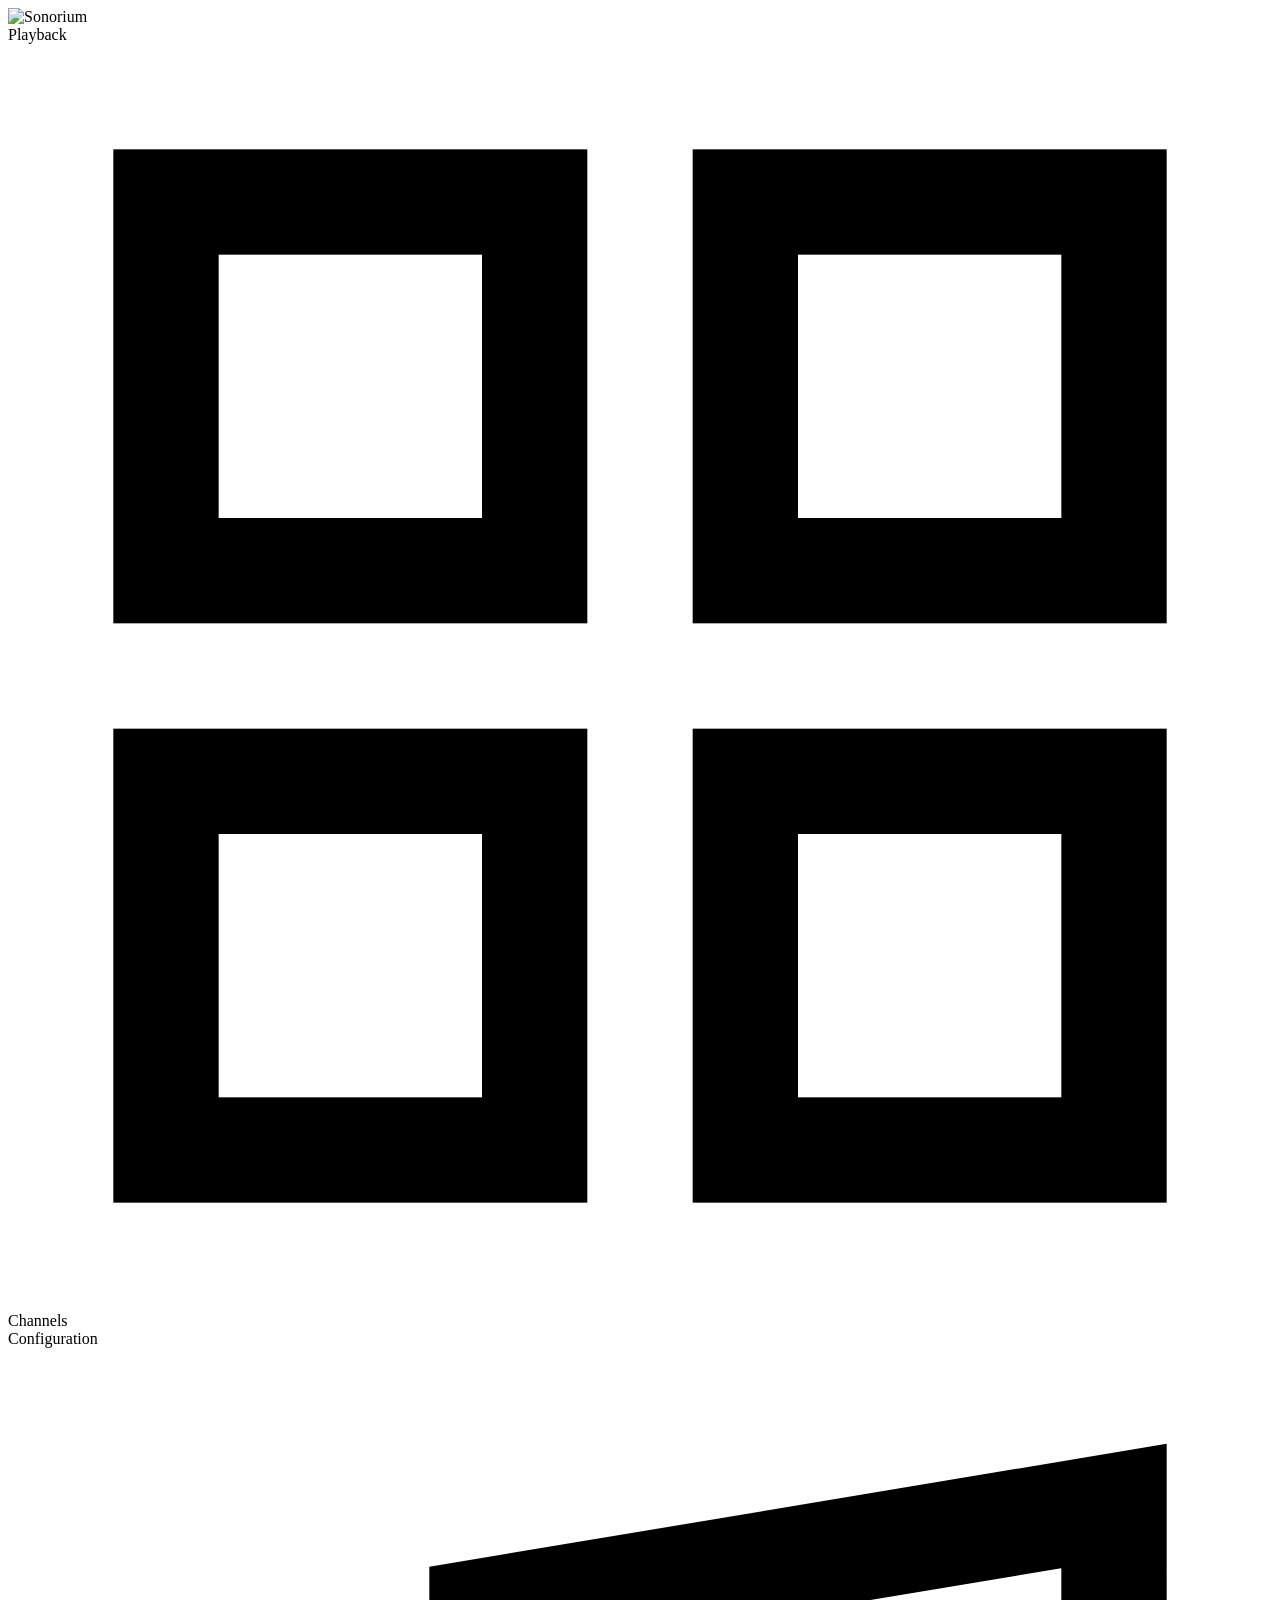
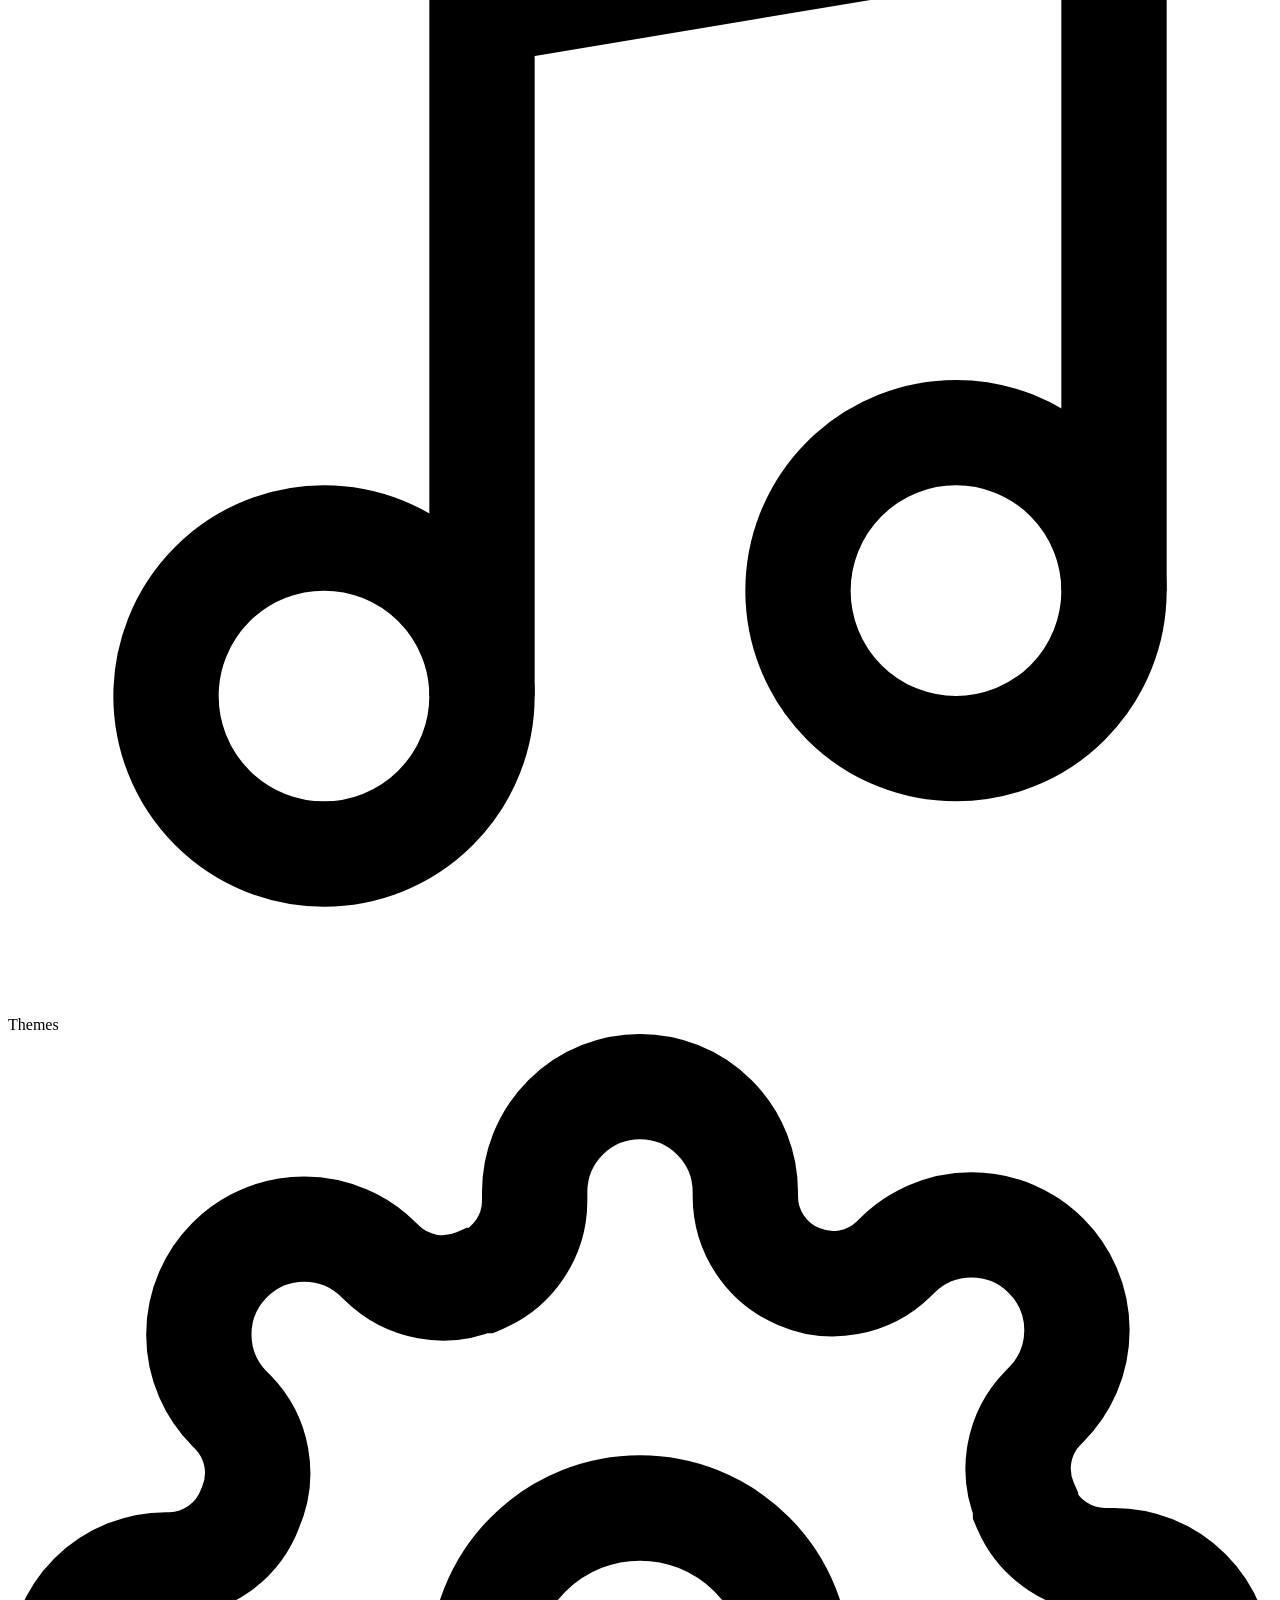
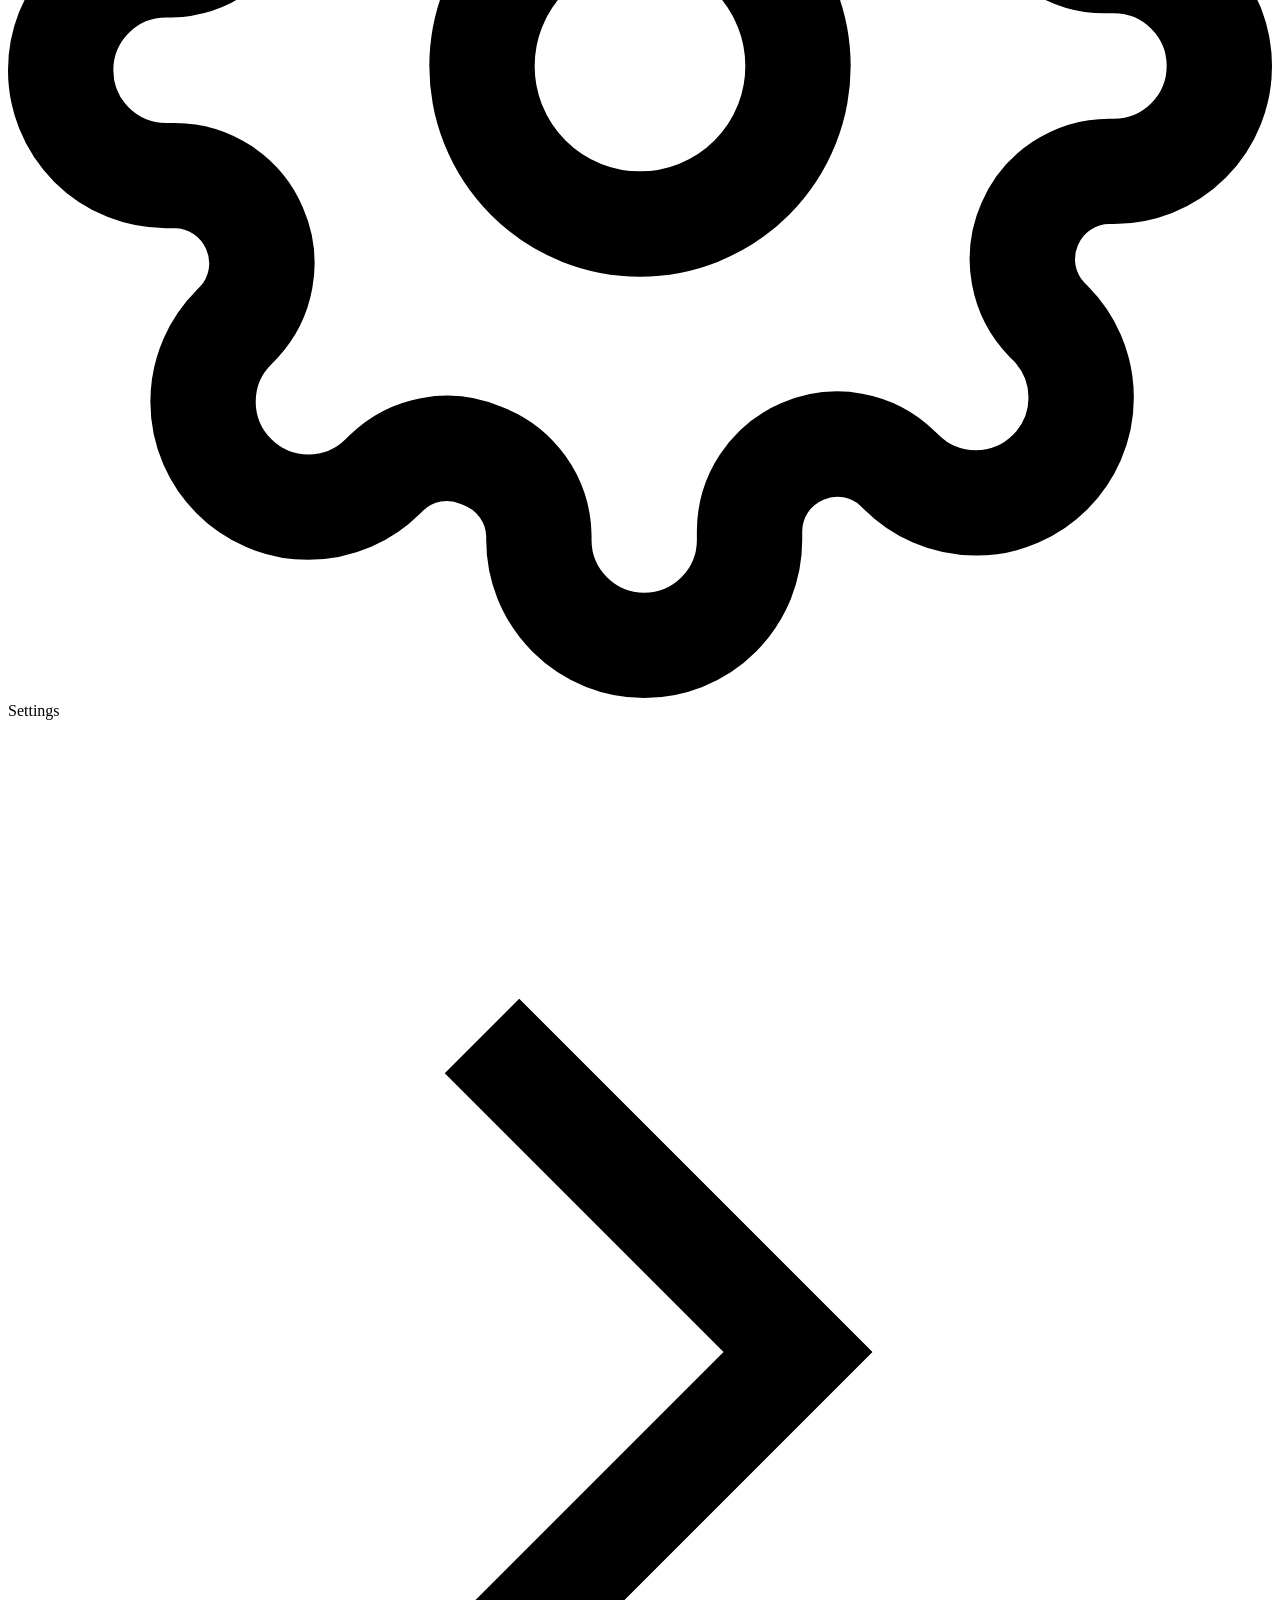
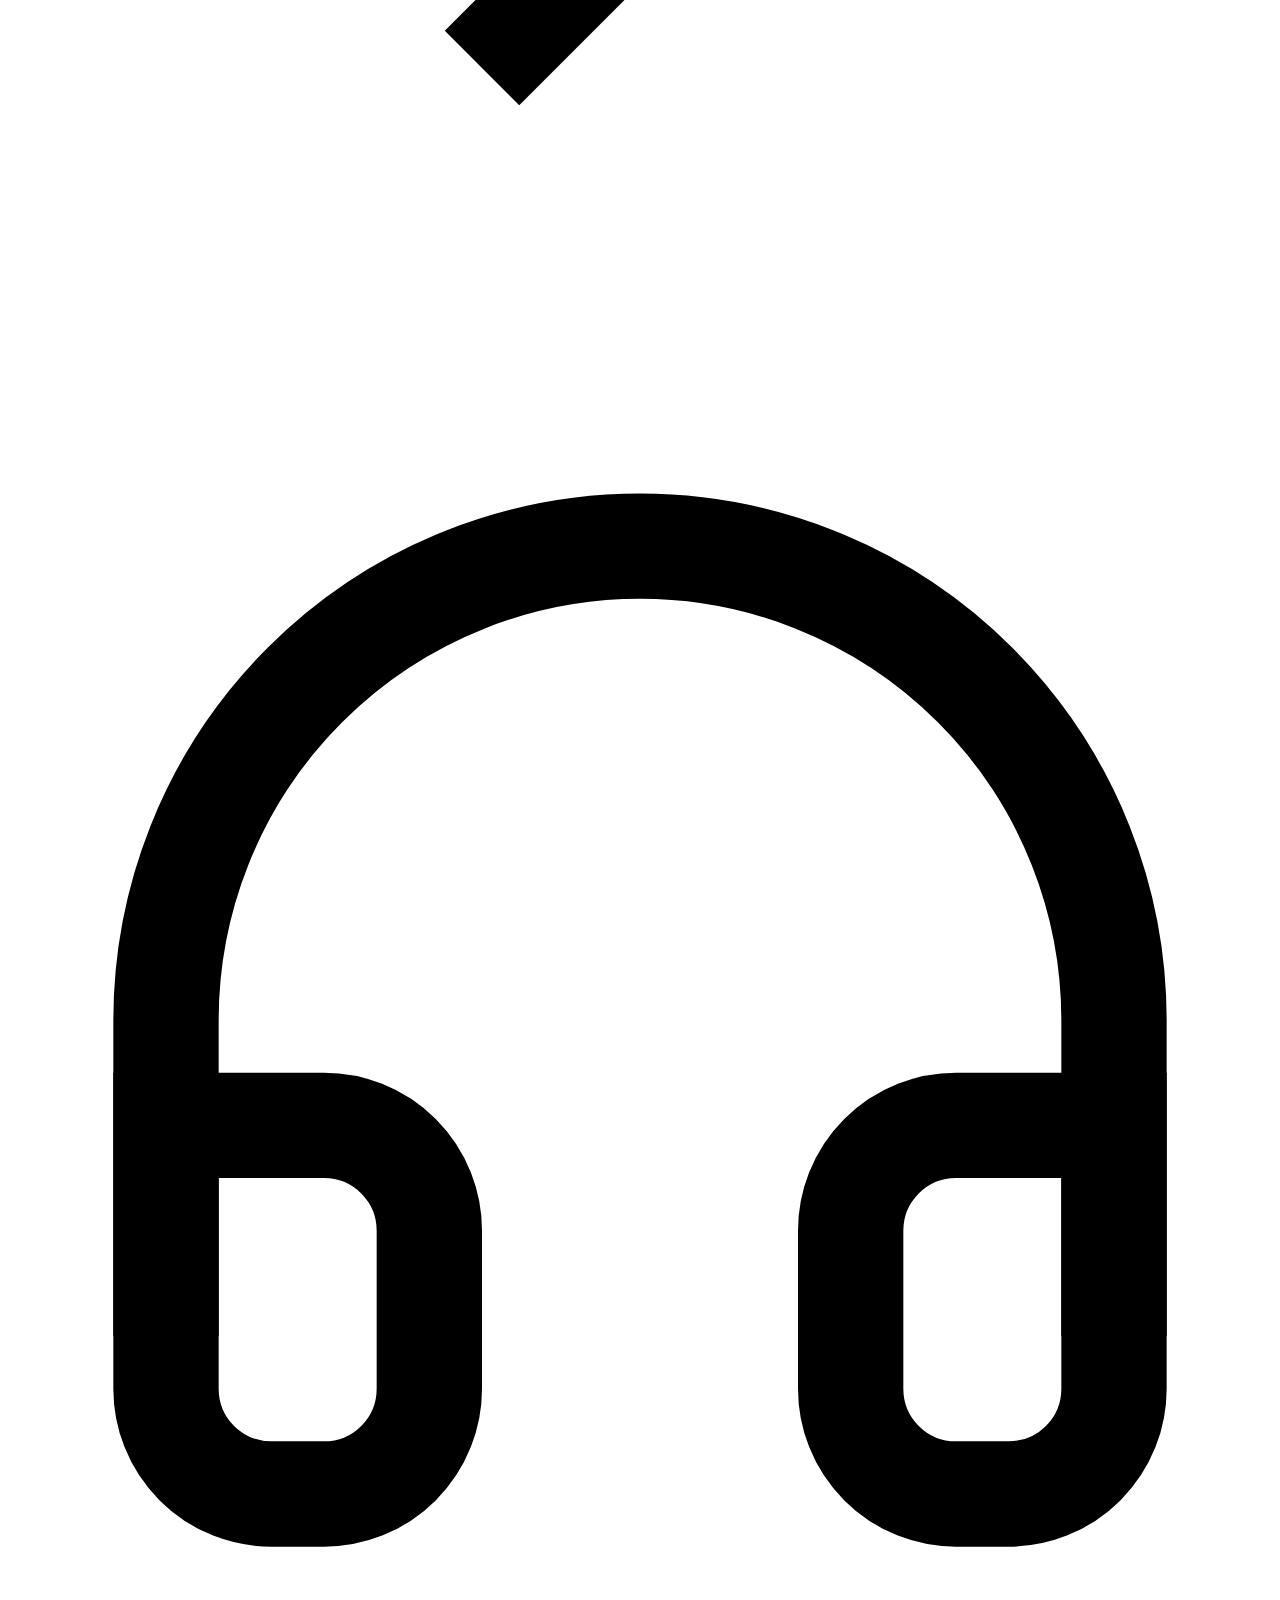
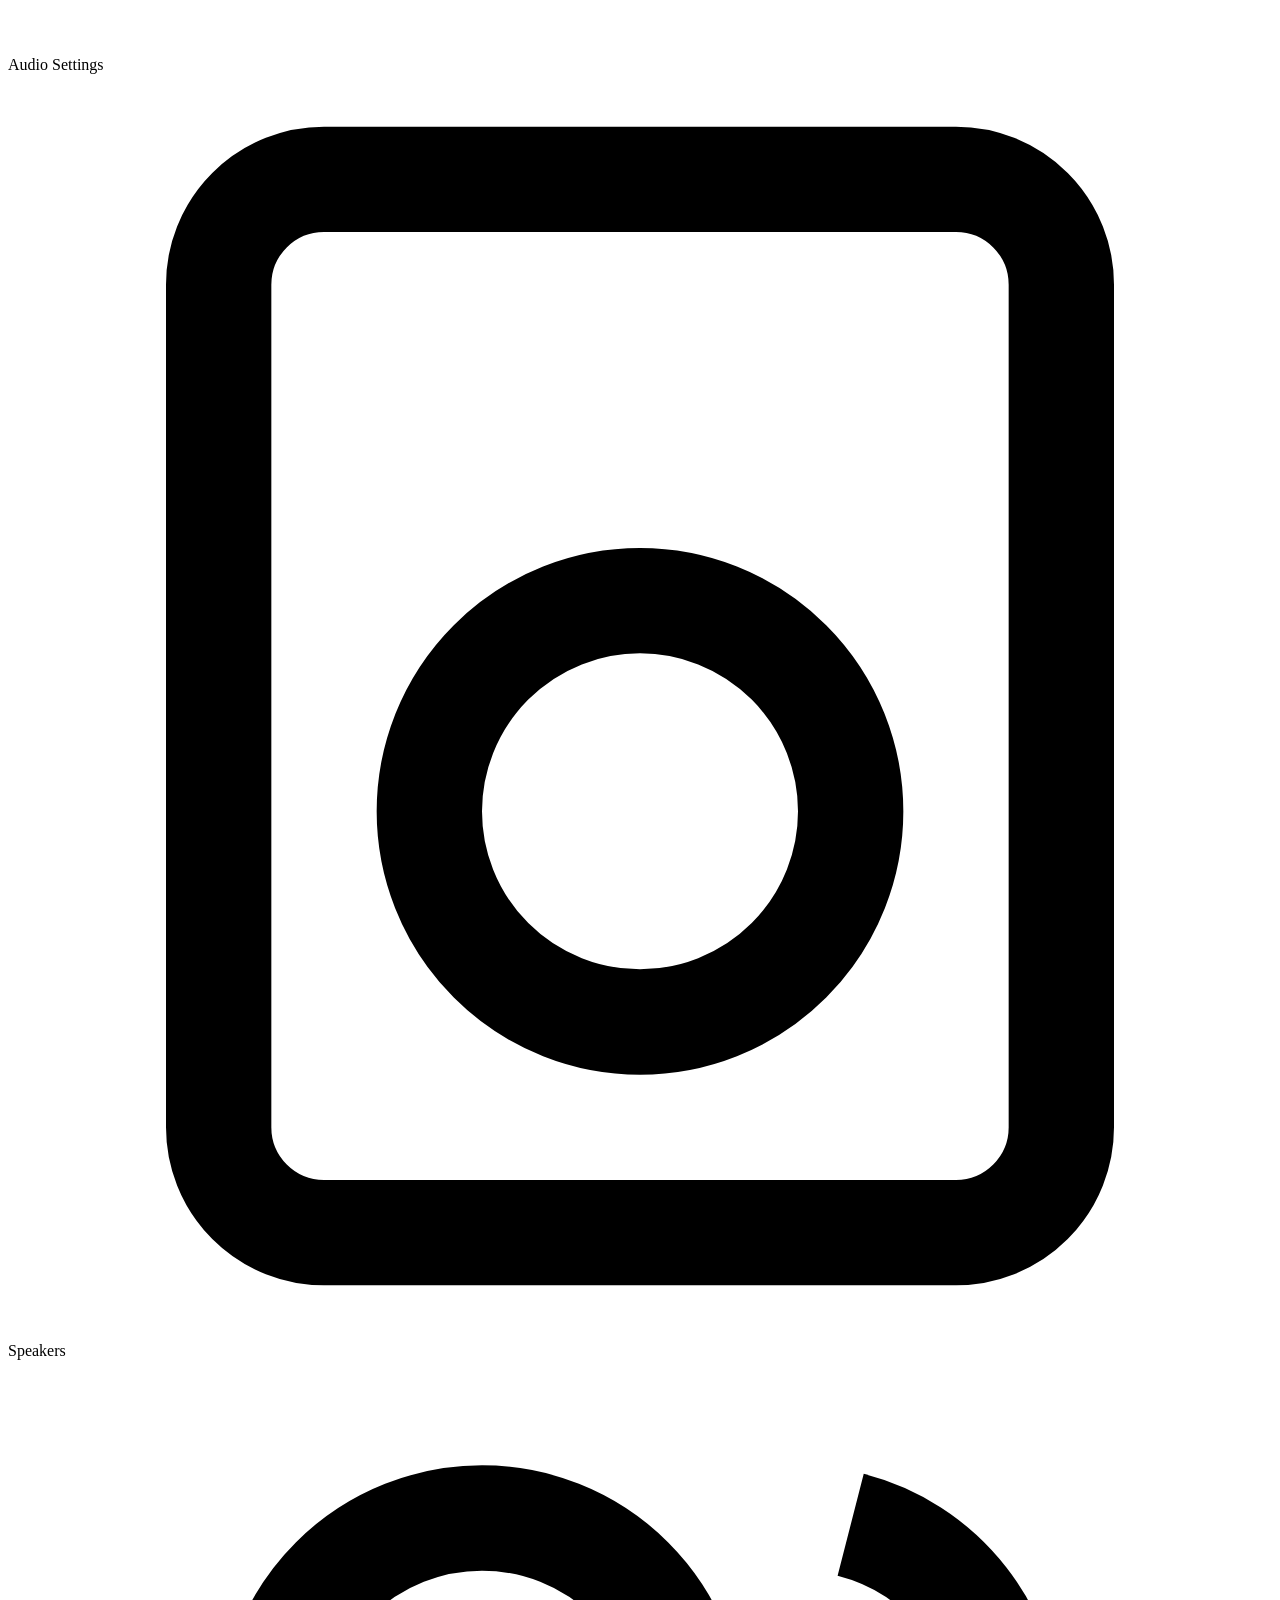
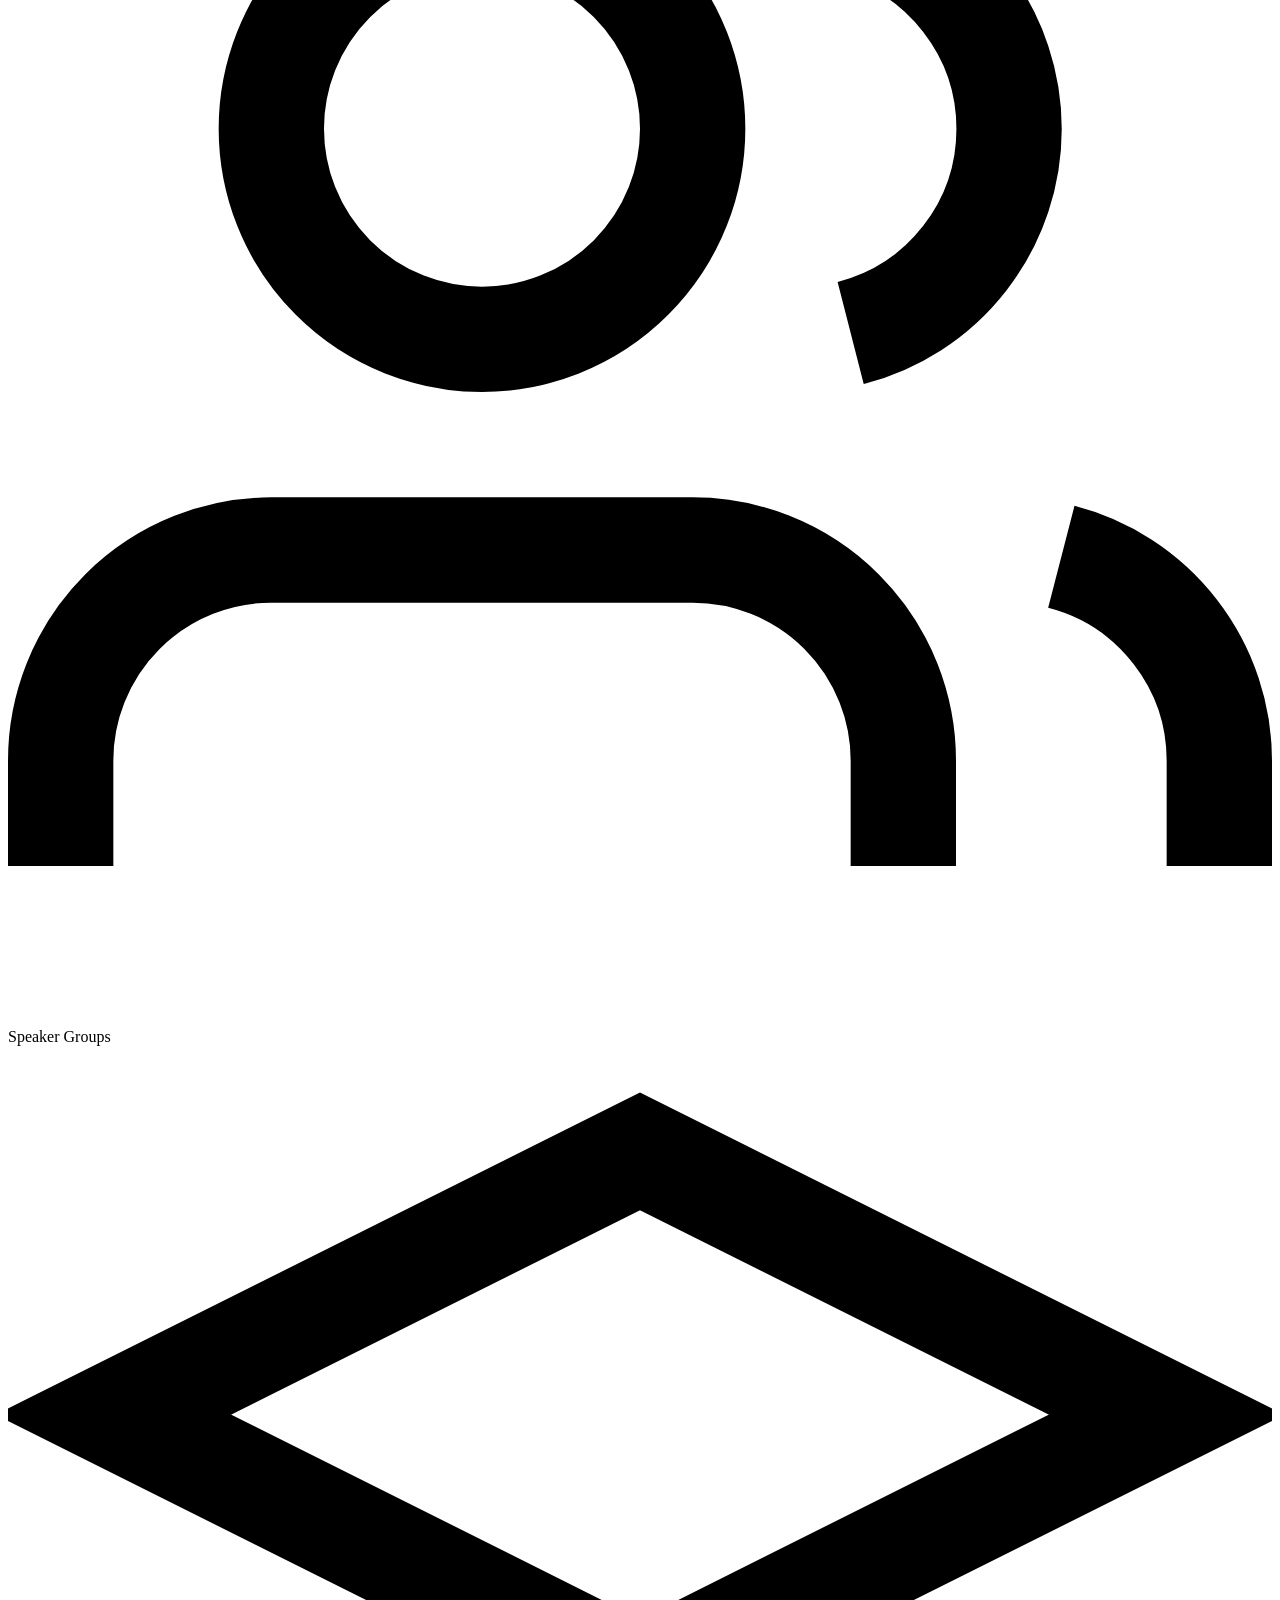
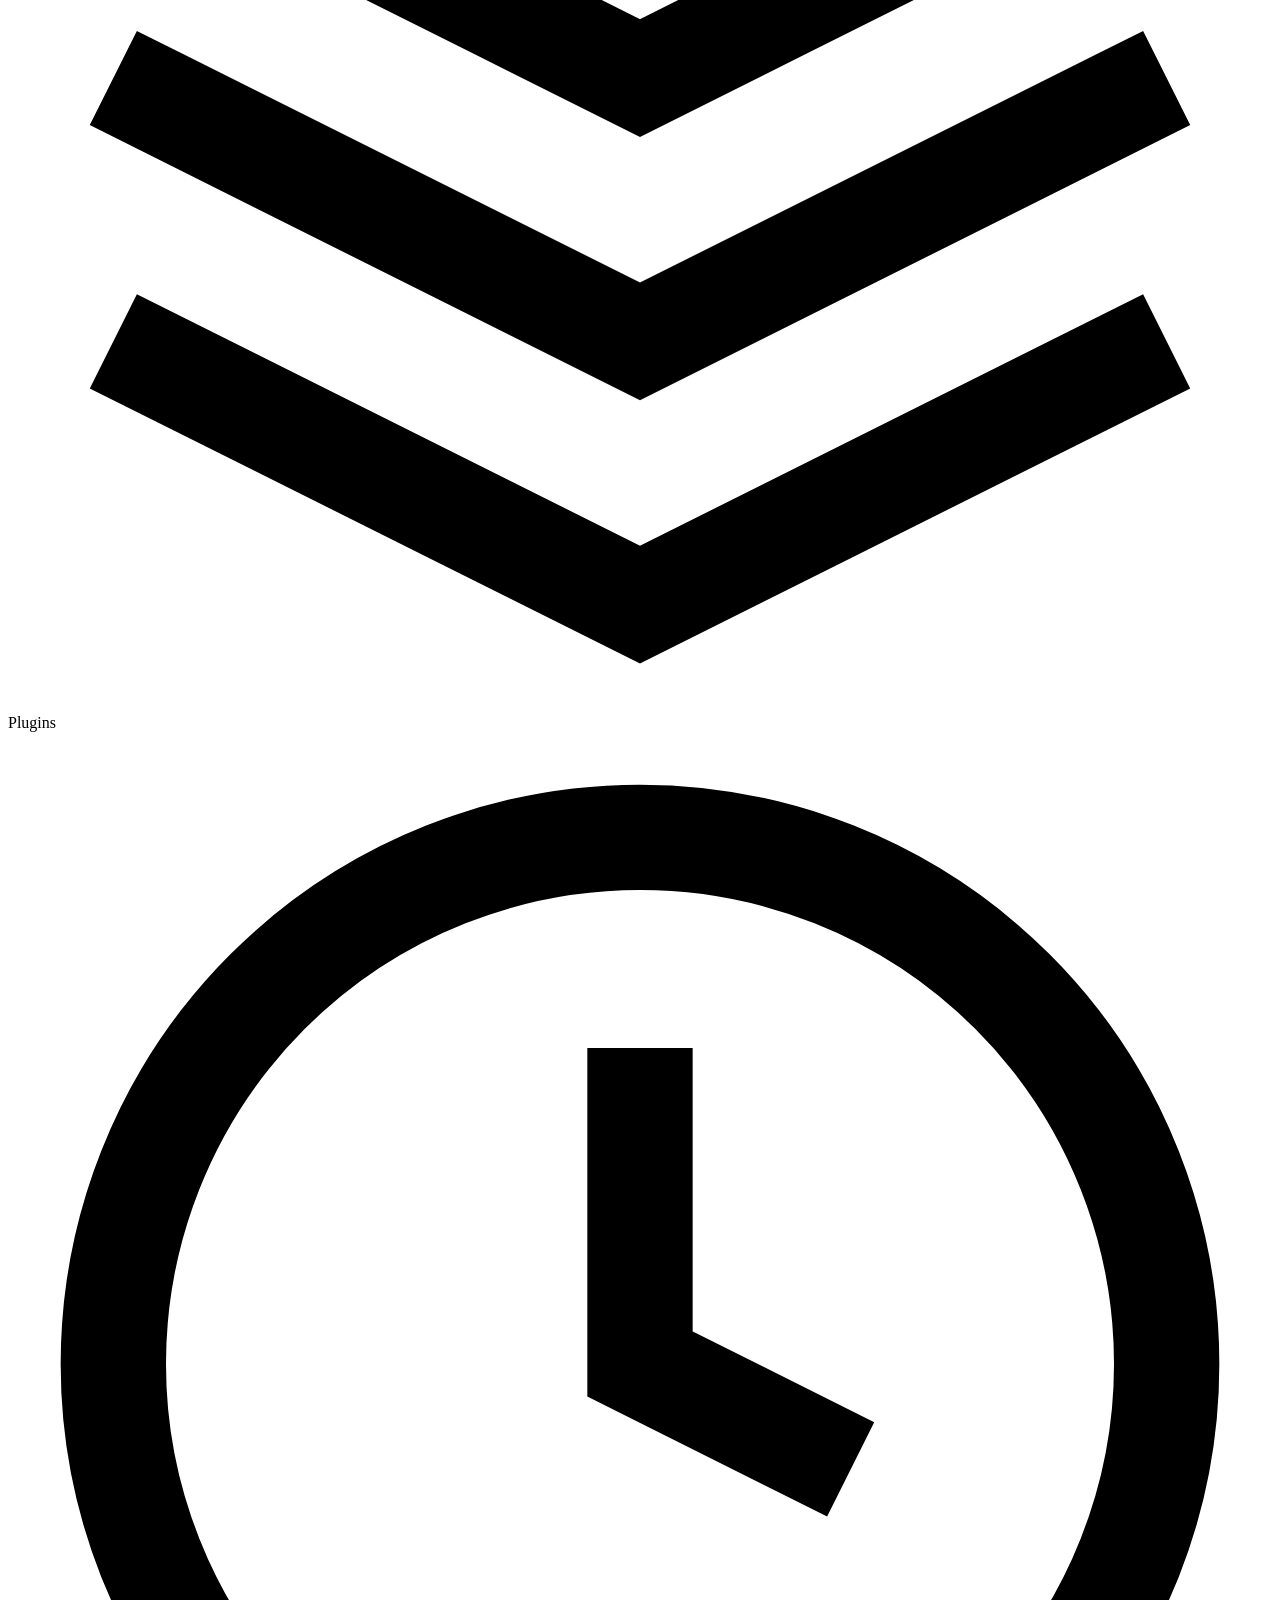
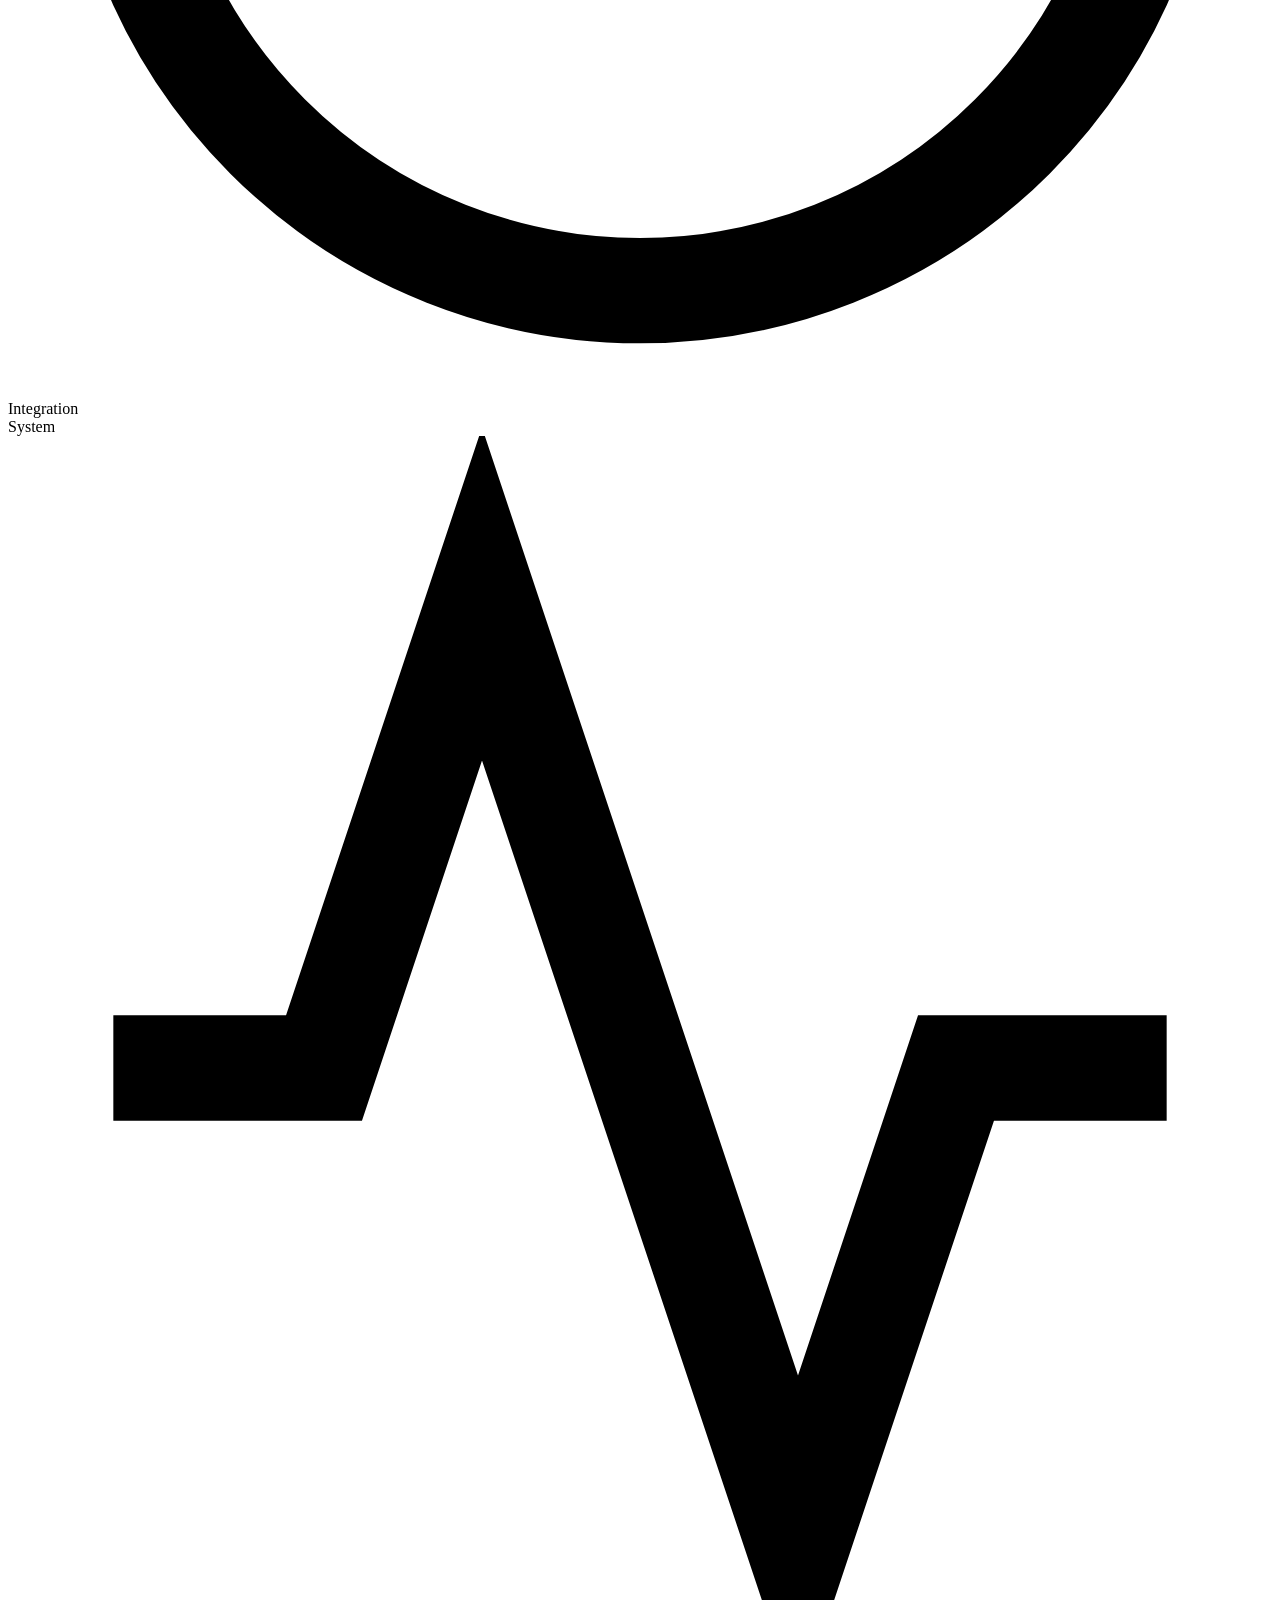
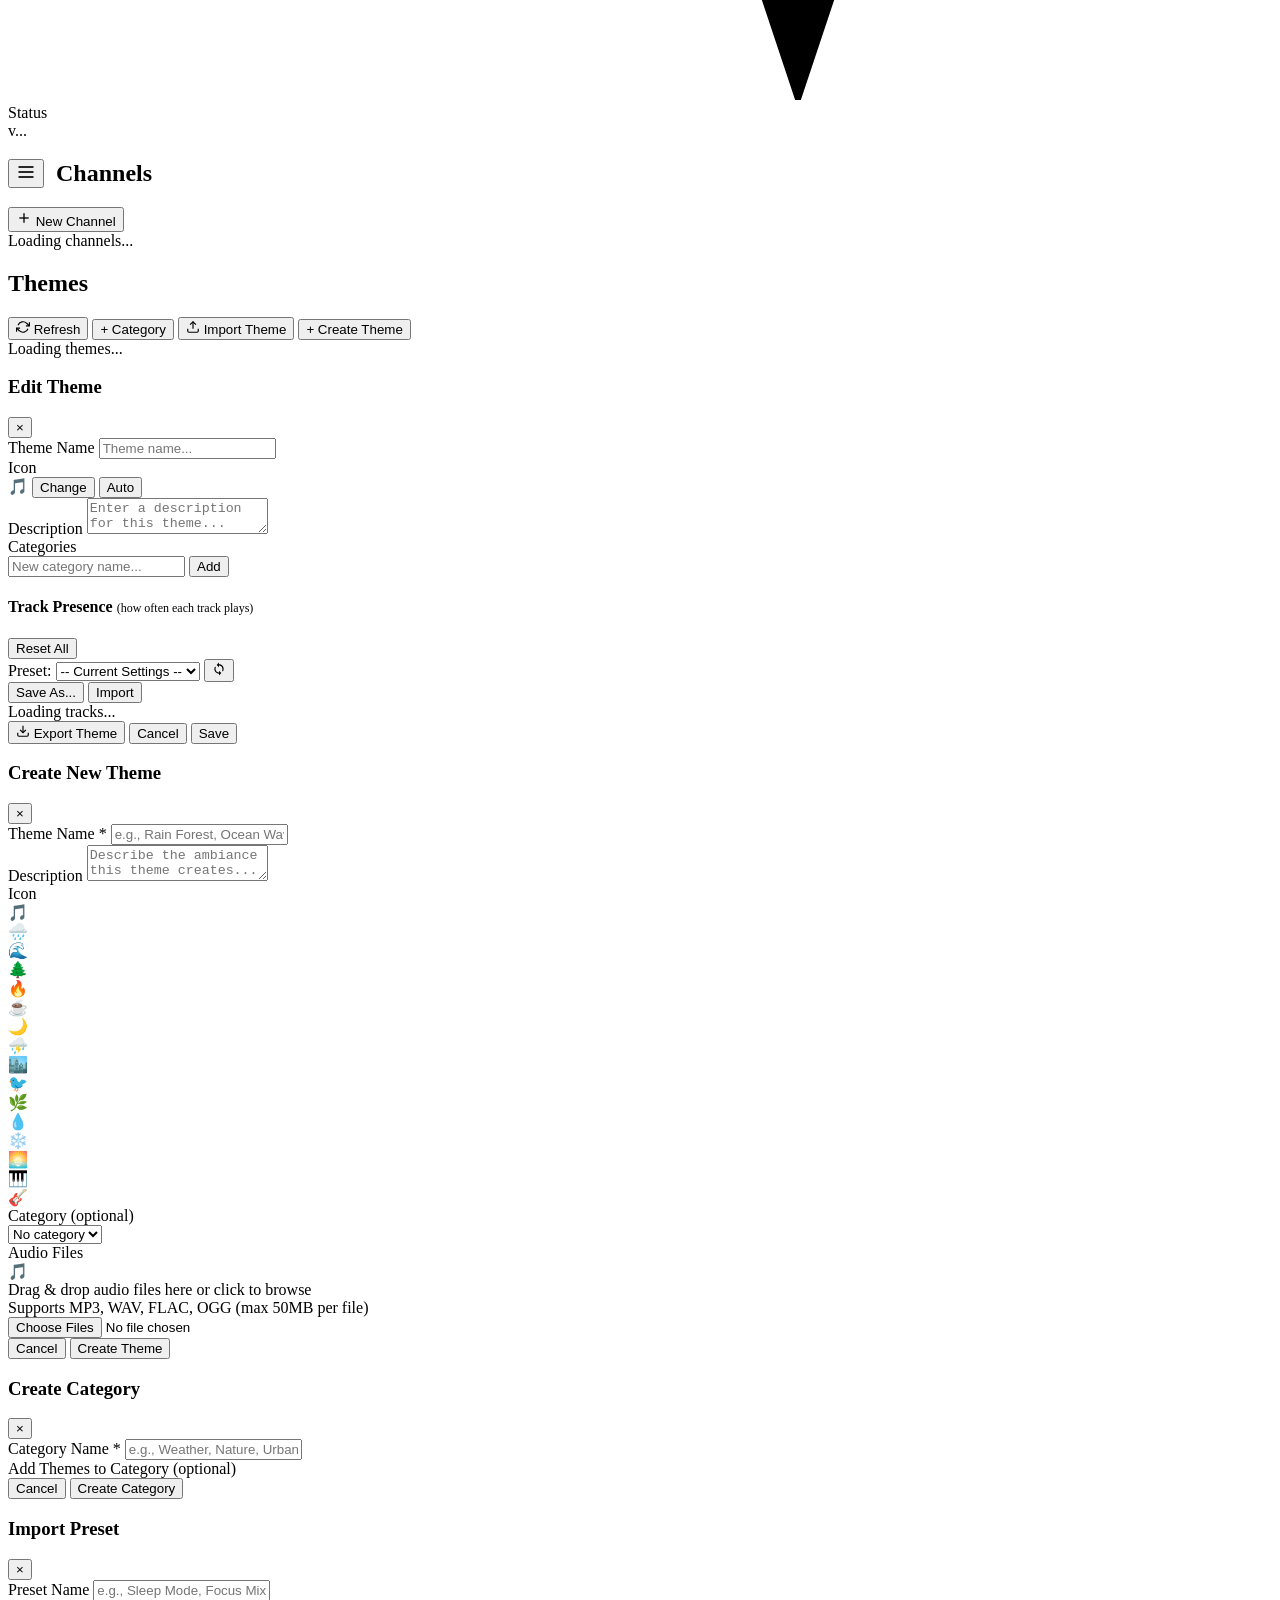
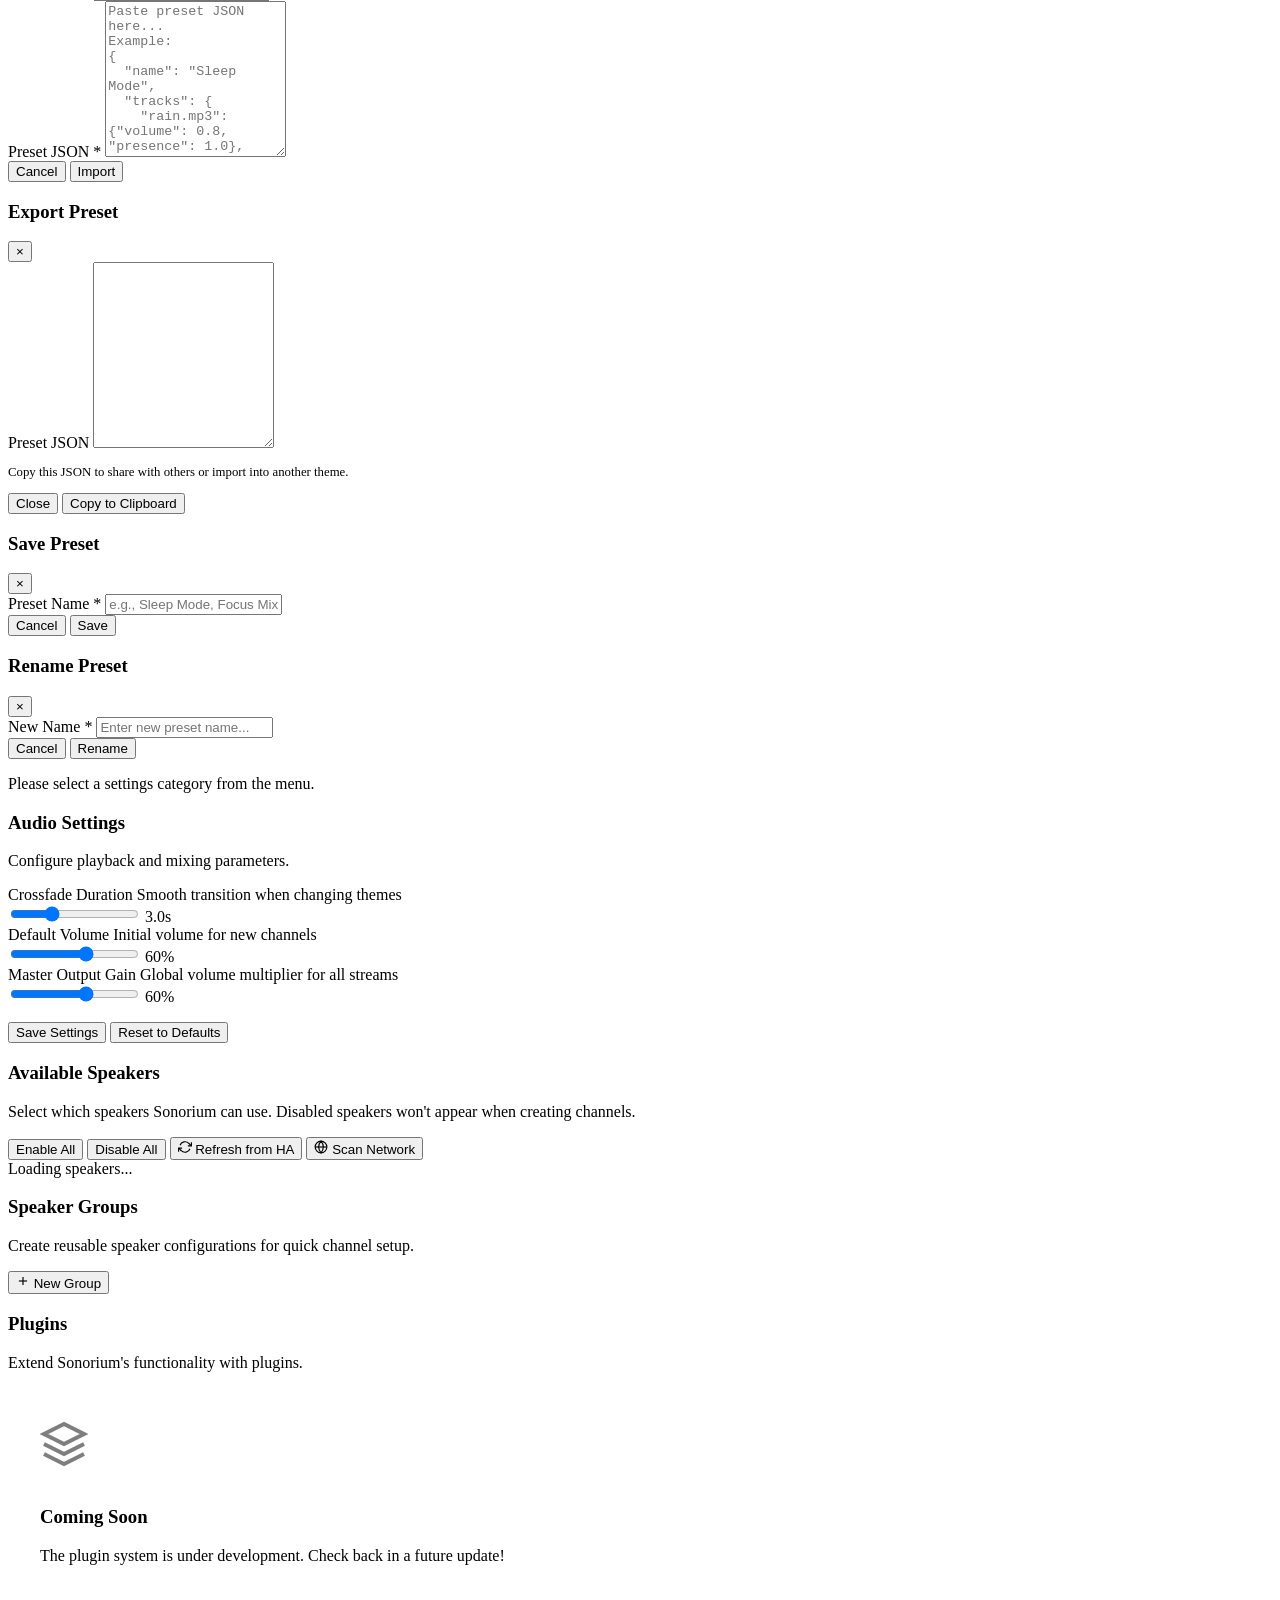
==== commit 18bcfb81: "fix: Capabilities endpoint and speaker selection for standalone - Add /api/capabilities endpoint to " ====
--- a/shared/web/templates/index.html
+++ b/shared/web/templates/index.html
@@ -100,6 +100,13 @@
                             <path d="M2 12l10 5 10-5"/>
                         </svg>
                         <span>Plugins</span>
+                    </div>
+                    <div class="nav-sub-item" onclick="showView('settings-integration')">
+                        <svg viewBox="0 0 24 24" fill="none" stroke="currentColor" stroke-width="2">
+                            <circle cx="12" cy="12" r="10"/>
+                            <path d="M12 6v6l4 2"/>
+                        </svg>
+                        <span>Integration</span>
                     </div>
                 </div>
             </div>
@@ -662,6 +669,88 @@
                 </div>
             </div>
 
+            <!-- Integration Settings View -->
+            <div id="view-settings-integration" class="view">
+                <div class="settings-section">
+                    <h3>Home Assistant Integration</h3>
+                    <p>Configure how Sonorium integrates with Home Assistant.</p>
+
+                    <div class="settings-form">
+                        <div class="settings-group" id="ha-settings-group">
+                            <div class="setting-item">
+                                <label>Status</label>
+                                <div class="setting-value">
+                                    <span id="ha-status" class="badge badge-info">Checking...</span>
+                                </div>
+                            </div>
+                            <div class="setting-item">
+                                <label>Detection Method</label>
+                                <div class="setting-value">
+                                    <span id="ha-detection-method">--</span>
+                                </div>
+                            </div>
+                        </div>
+
+                        <div class="settings-group">
+                            <h4>MQTT Settings</h4>
+                            <p class="setting-description">MQTT broker connection for Home Assistant entity updates.</p>
+
+                            <div class="setting-item">
+                                <label>Status</label>
+                                <div class="setting-value">
+                                    <span id="mqtt-status" class="badge badge-info">Checking...</span>
+                                </div>
+                            </div>
+
+                            <div class="setting-item">
+                                <label for="mqtt-host">Host</label>
+                                <div class="setting-value">
+                                    <input type="text" id="mqtt-host" class="form-control" placeholder="auto" disabled>
+                                    <span class="setting-hint" id="mqtt-host-hint">Auto-detected from Home Assistant</span>
+                                </div>
+                            </div>
+
+                            <div class="setting-item">
+                                <label for="mqtt-port">Port</label>
+                                <div class="setting-value">
+                                    <input type="number" id="mqtt-port" class="form-control" placeholder="1883" disabled>
+                                </div>
+                            </div>
+
+                            <div class="setting-item">
+                                <label for="mqtt-username">Username</label>
+                                <div class="setting-value">
+                                    <input type="text" id="mqtt-username" class="form-control" placeholder="Optional" disabled>
+                                </div>
+                            </div>
+
+                            <div class="setting-item">
+                                <label for="mqtt-password">Password</label>
+                                <div class="setting-value">
+                                    <input type="password" id="mqtt-password" class="form-control" placeholder="Optional" disabled>
+                                </div>
+                            </div>
+
+                            <div class="setting-item" id="mqtt-override-group" style="display: none;">
+                                <label>Manual Override</label>
+                                <div class="setting-value">
+                                    <label class="toggle">
+                                        <input type="checkbox" id="mqtt-override-toggle" onchange="toggleMQTTOverride()">
+                                        <span class="toggle-slider"></span>
+                                    </label>
+                                    <span class="setting-hint">Enable to manually configure MQTT settings</span>
+                                </div>
+                            </div>
+                        </div>
+
+                        <div class="settings-actions" id="integration-actions" style="display: none;">
+                            <button class="btn btn-primary" onclick="saveIntegrationSettings()">Save Settings</button>
+                            <button class="btn btn-secondary" onclick="resetIntegrationSettings()">Reset to Defaults</button>
+                        </div>
+                    </div>
+                </div>
+            </div>
+
             <!-- Status View -->
             <div id="view-status" class="view">
                 <div class="status-grid">
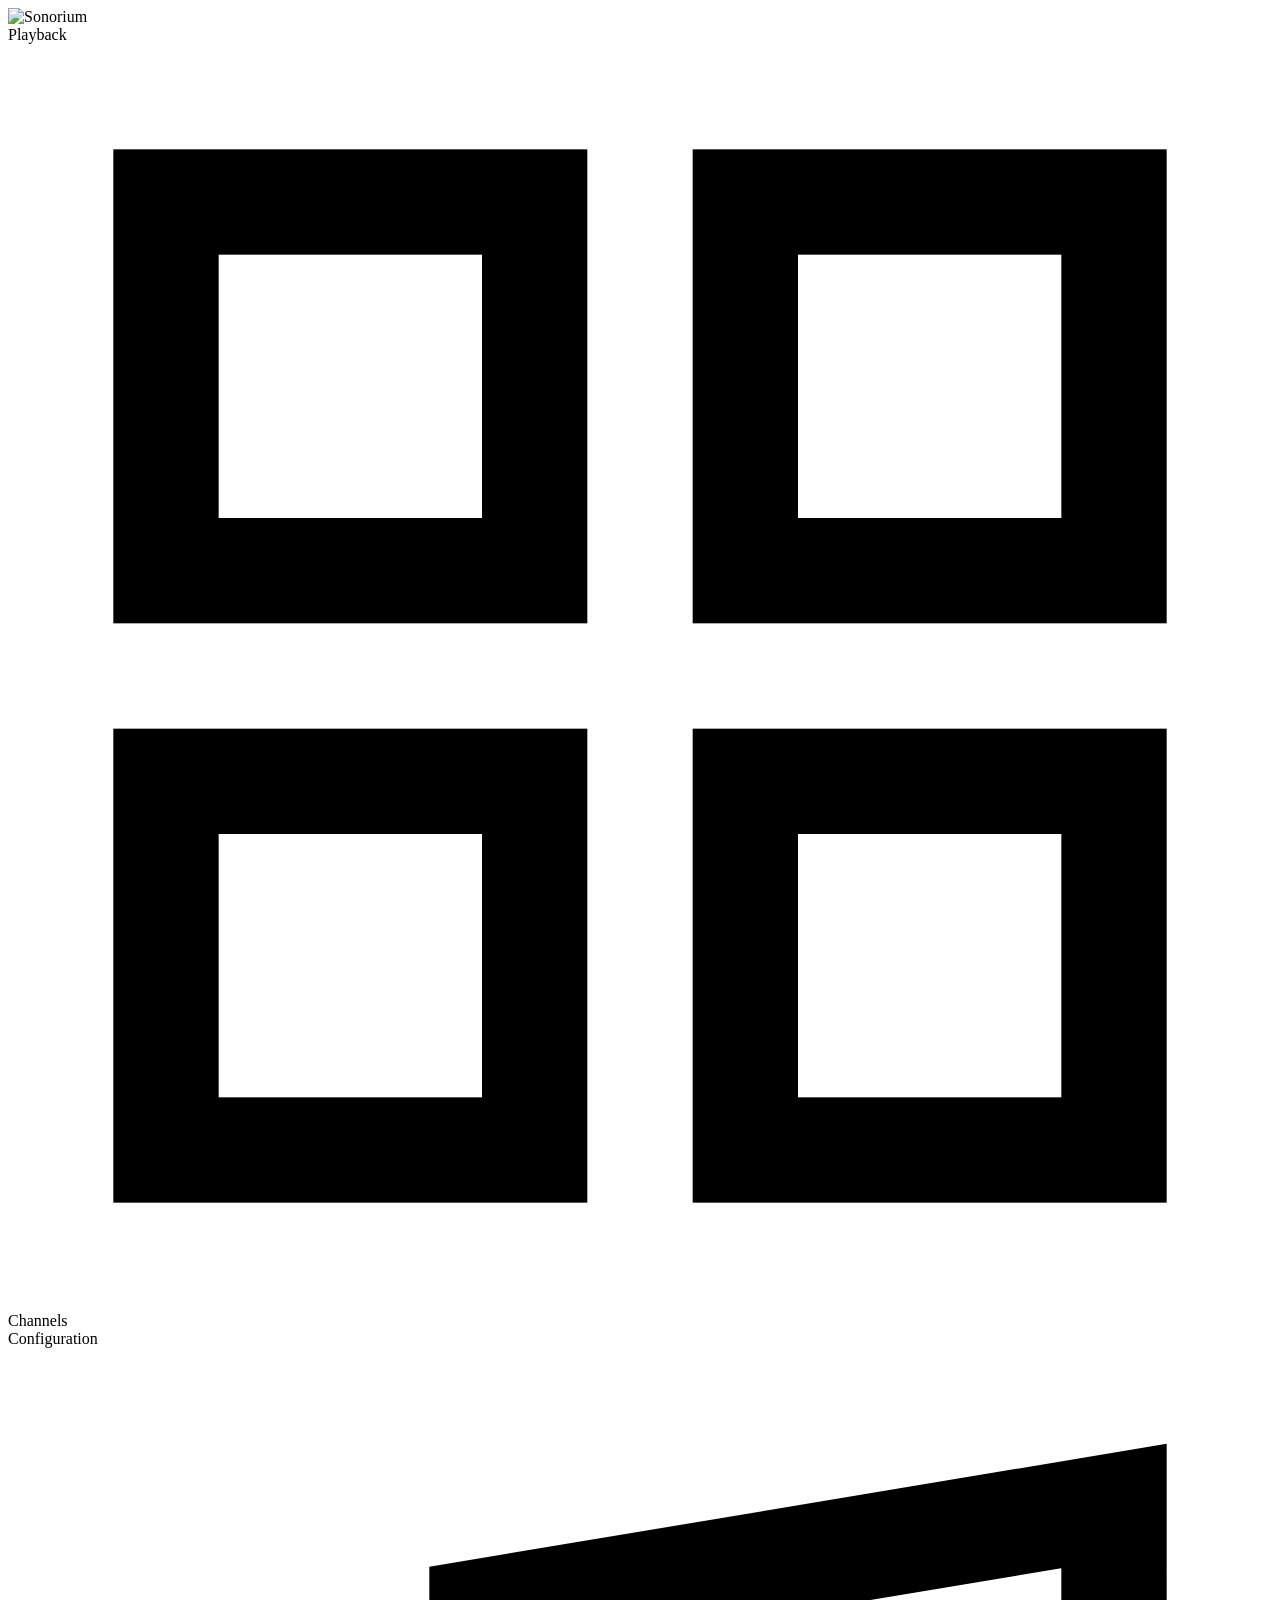
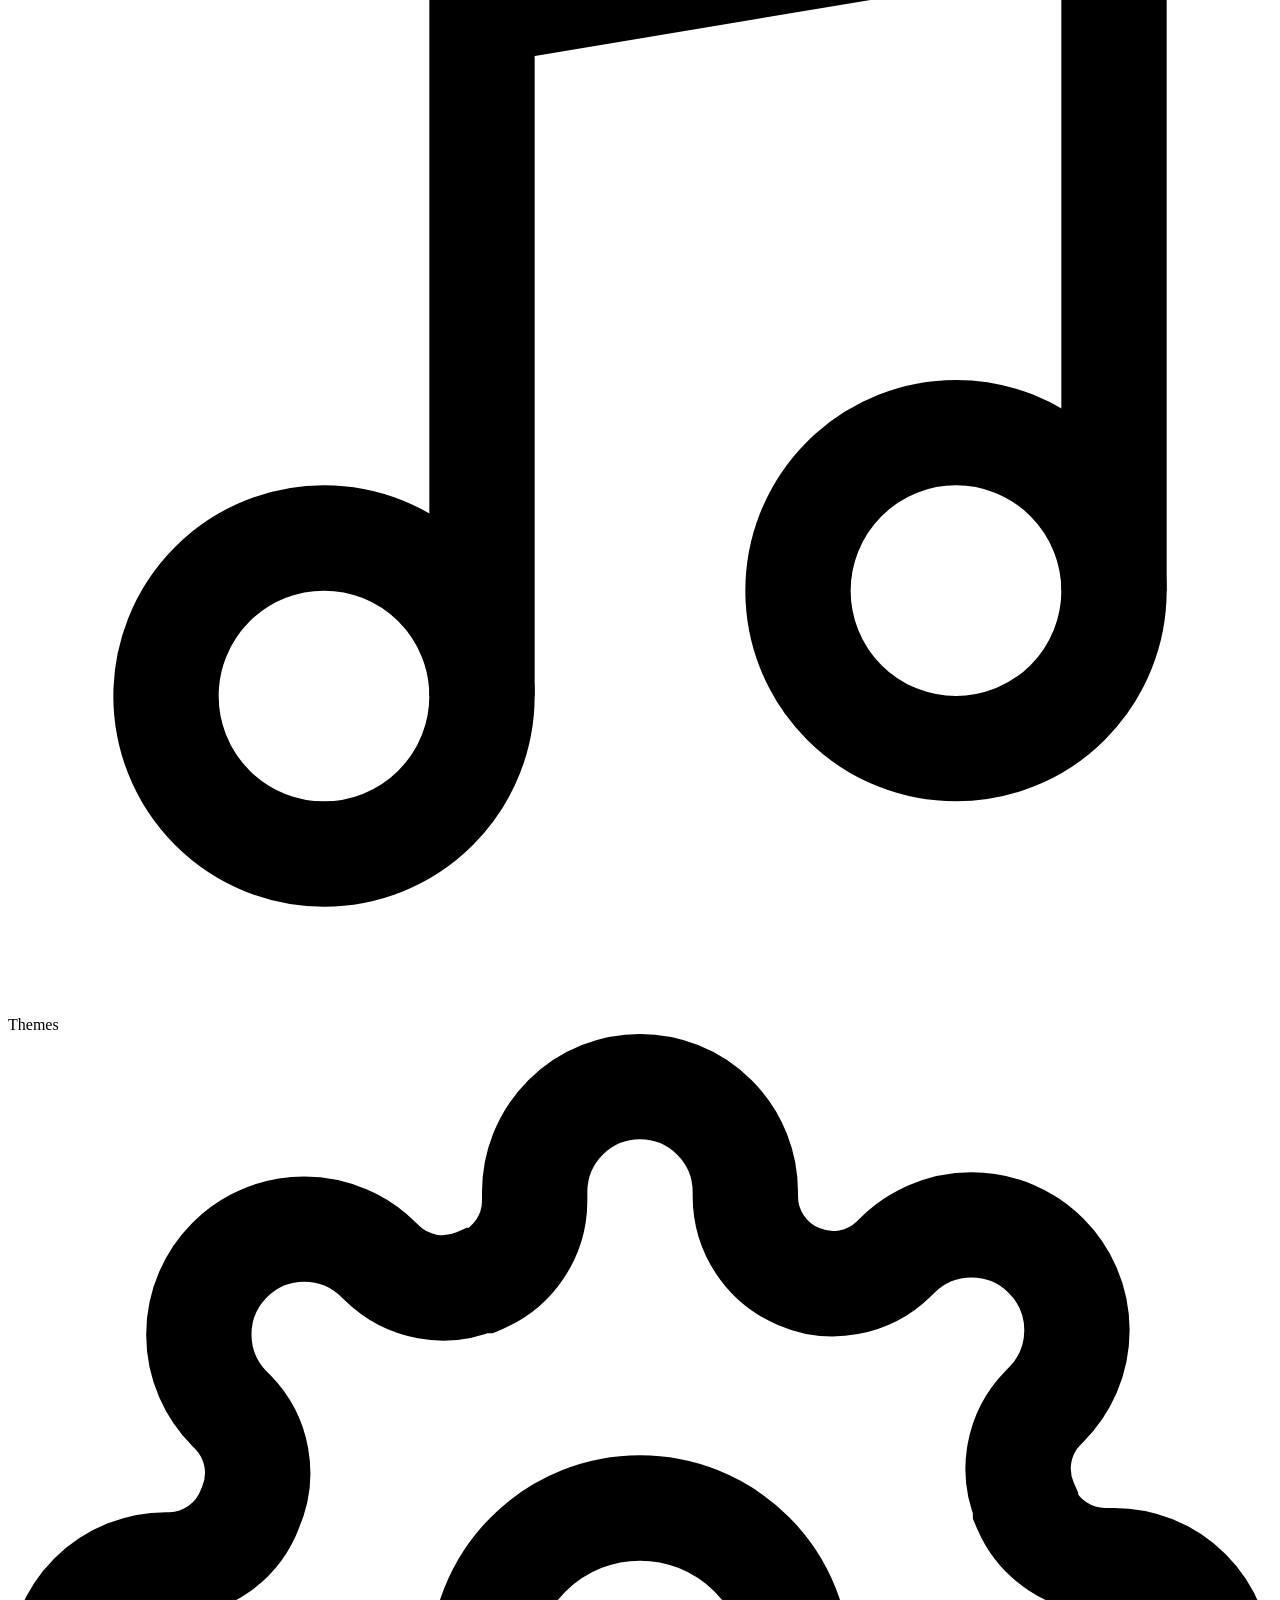
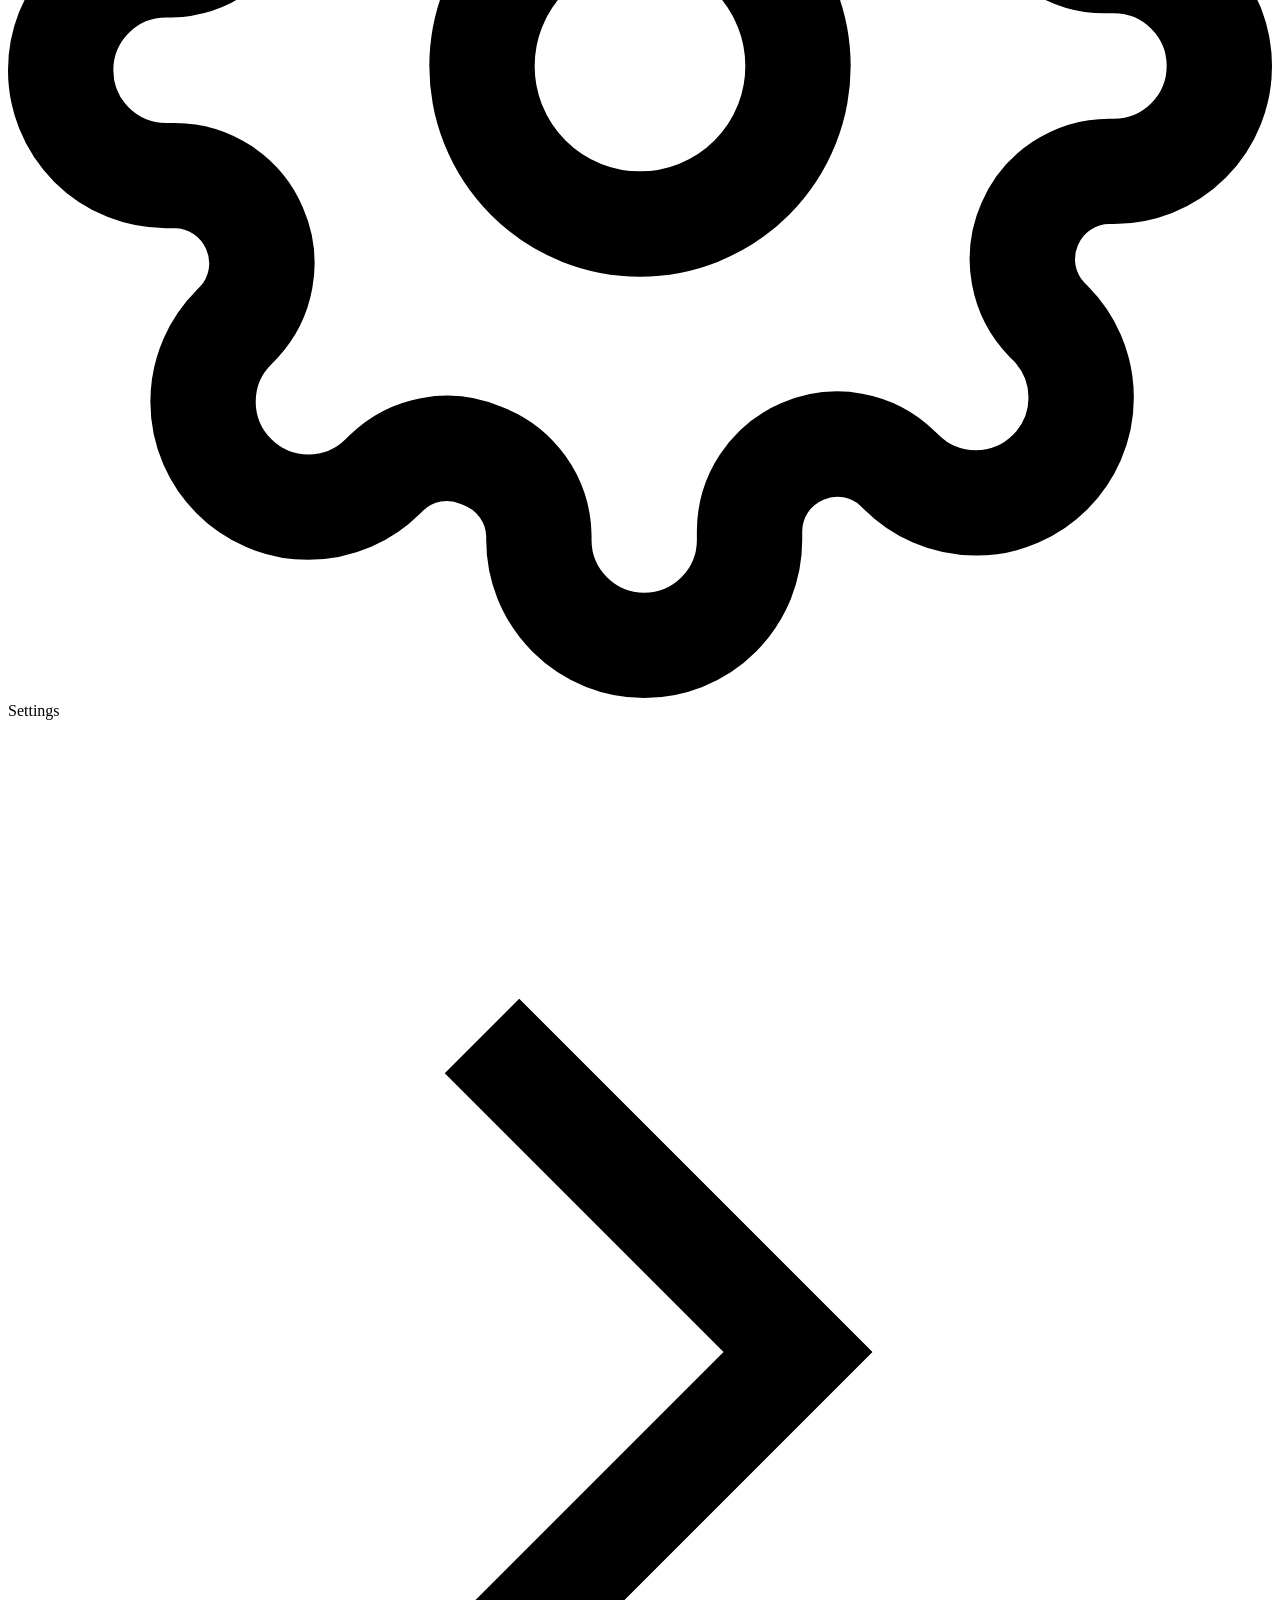
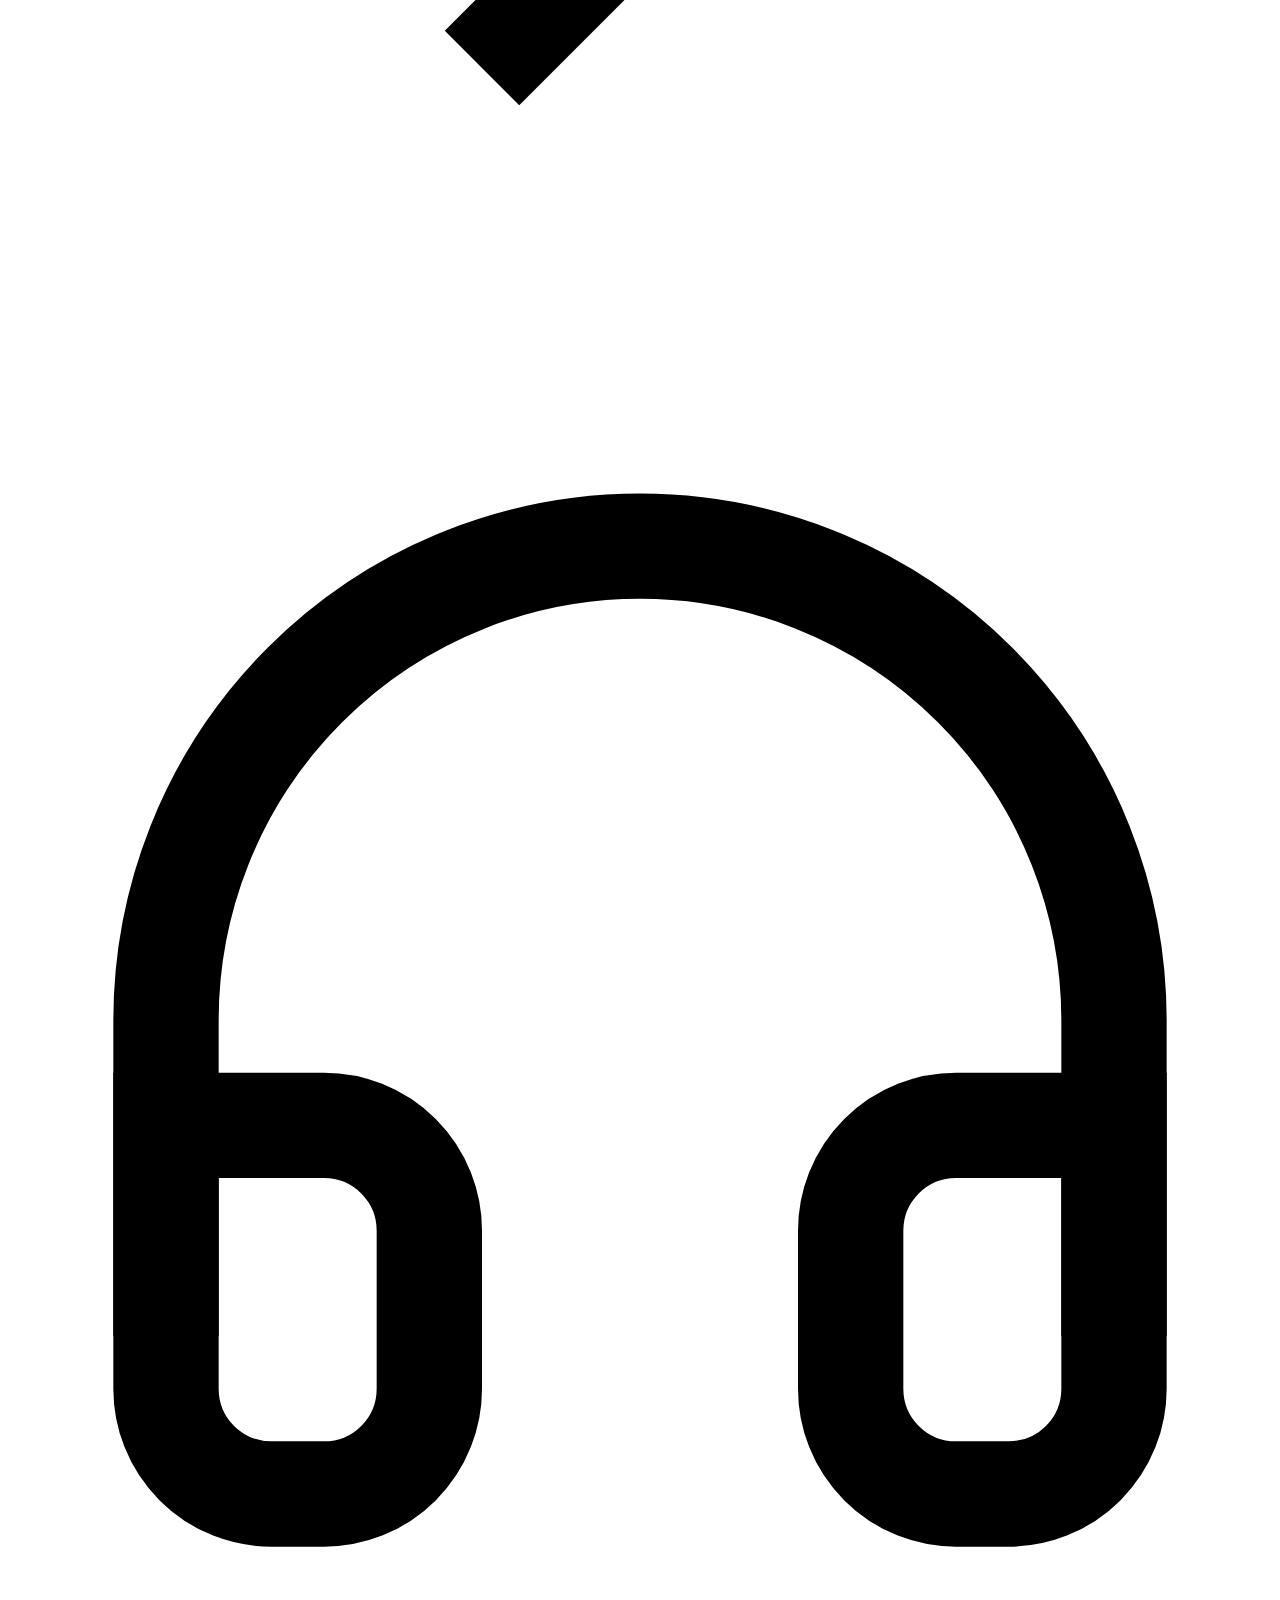
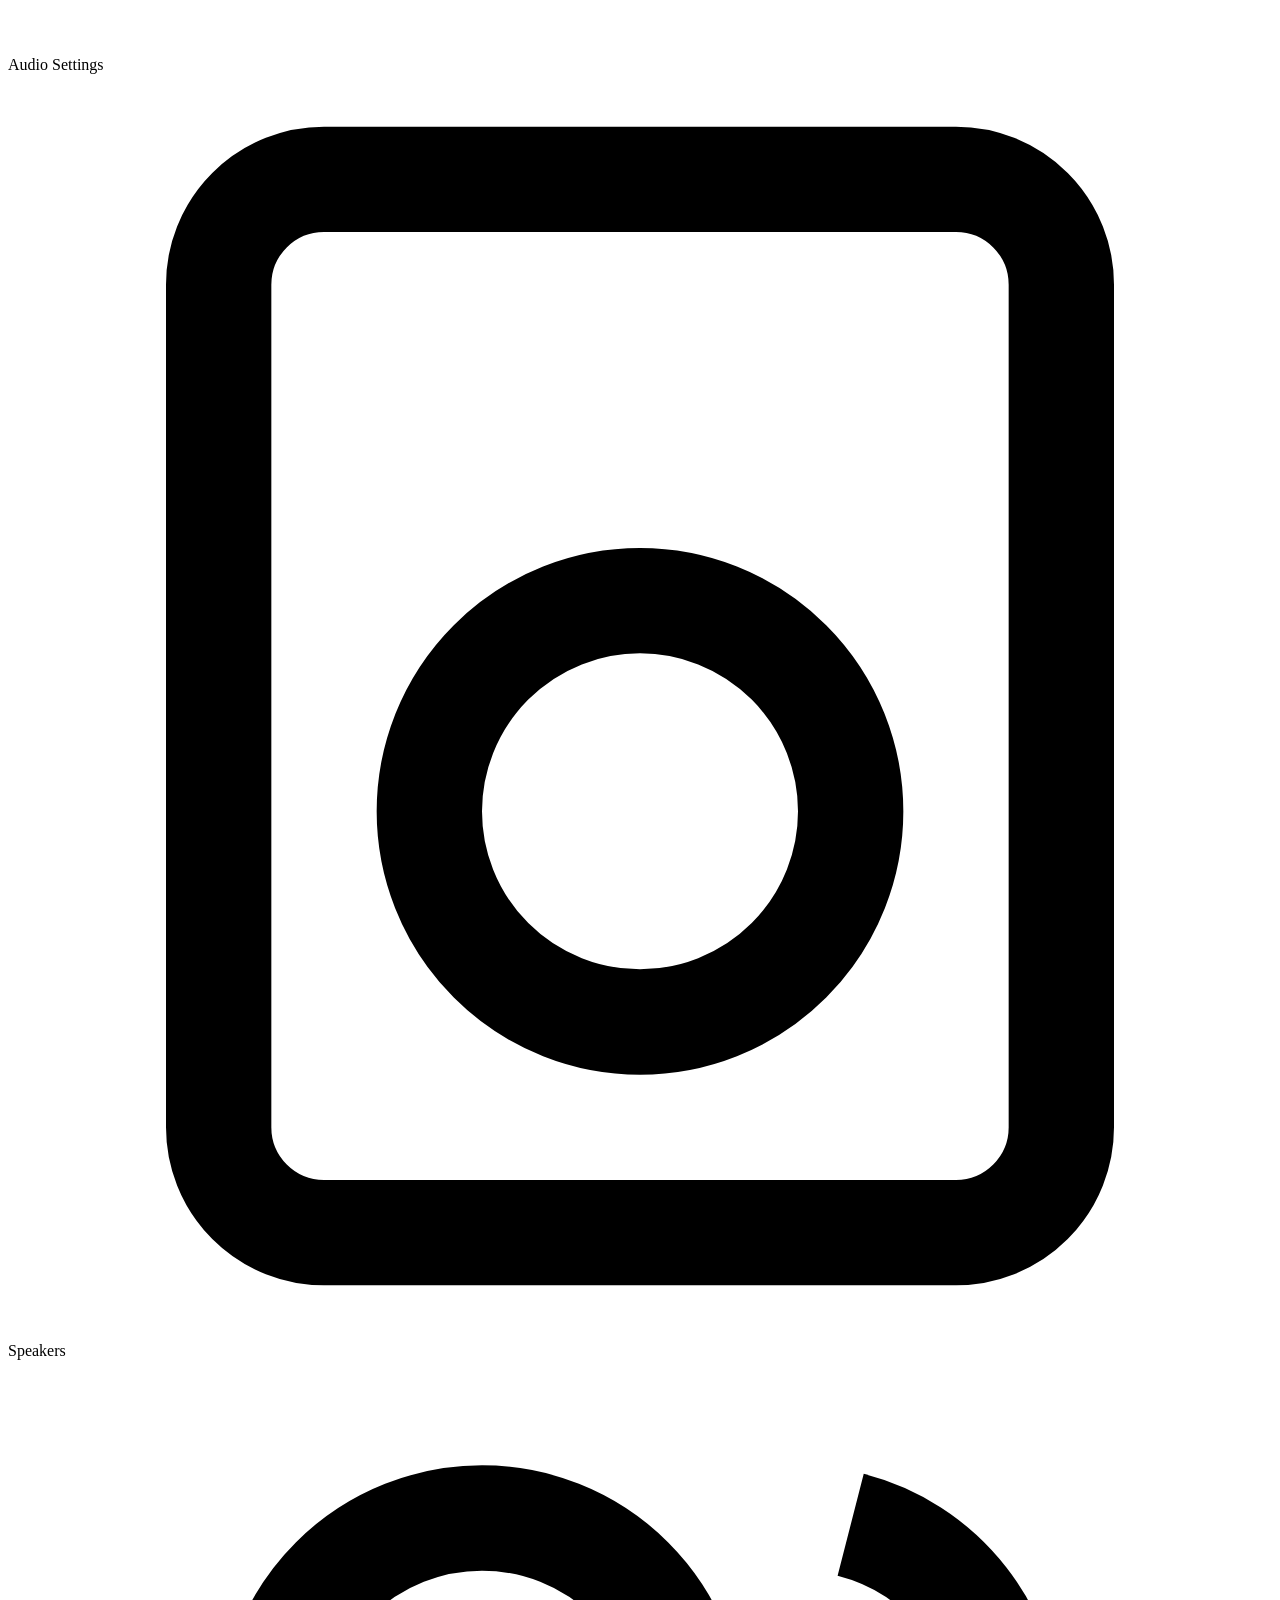
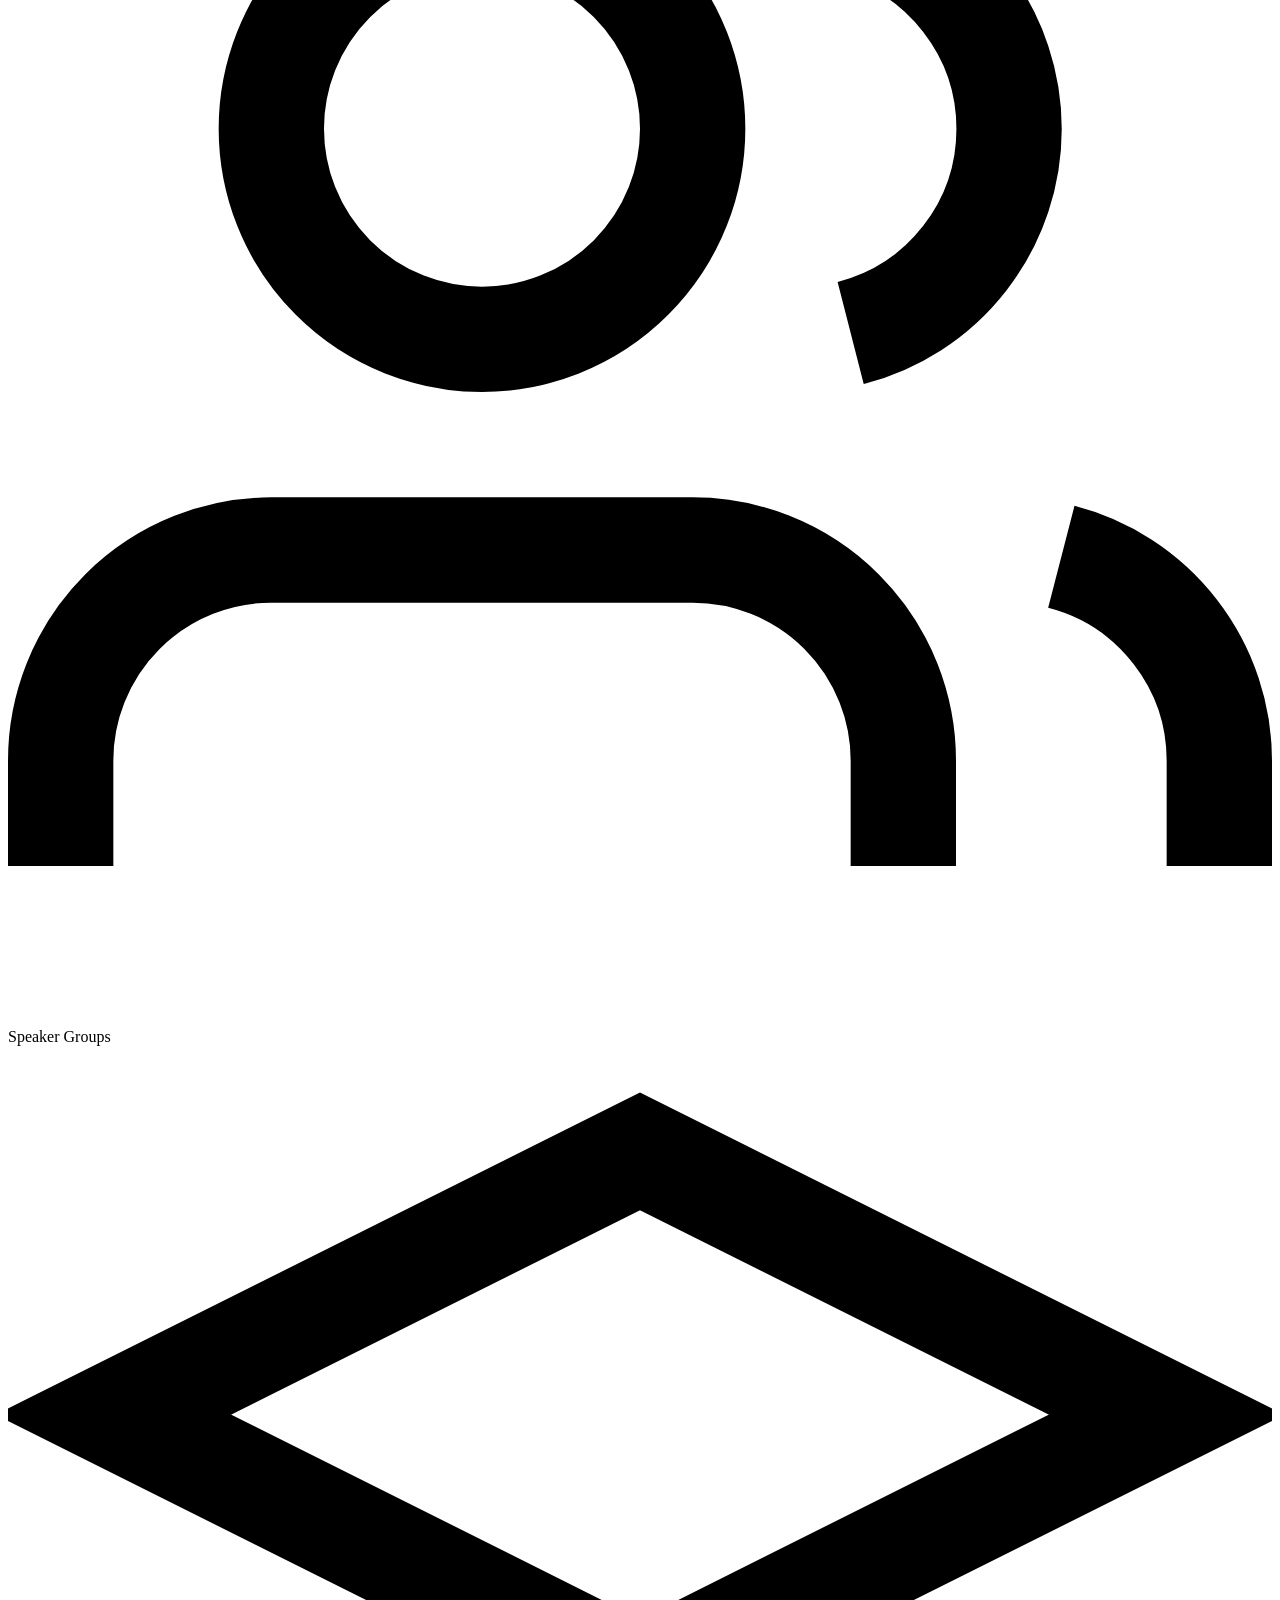
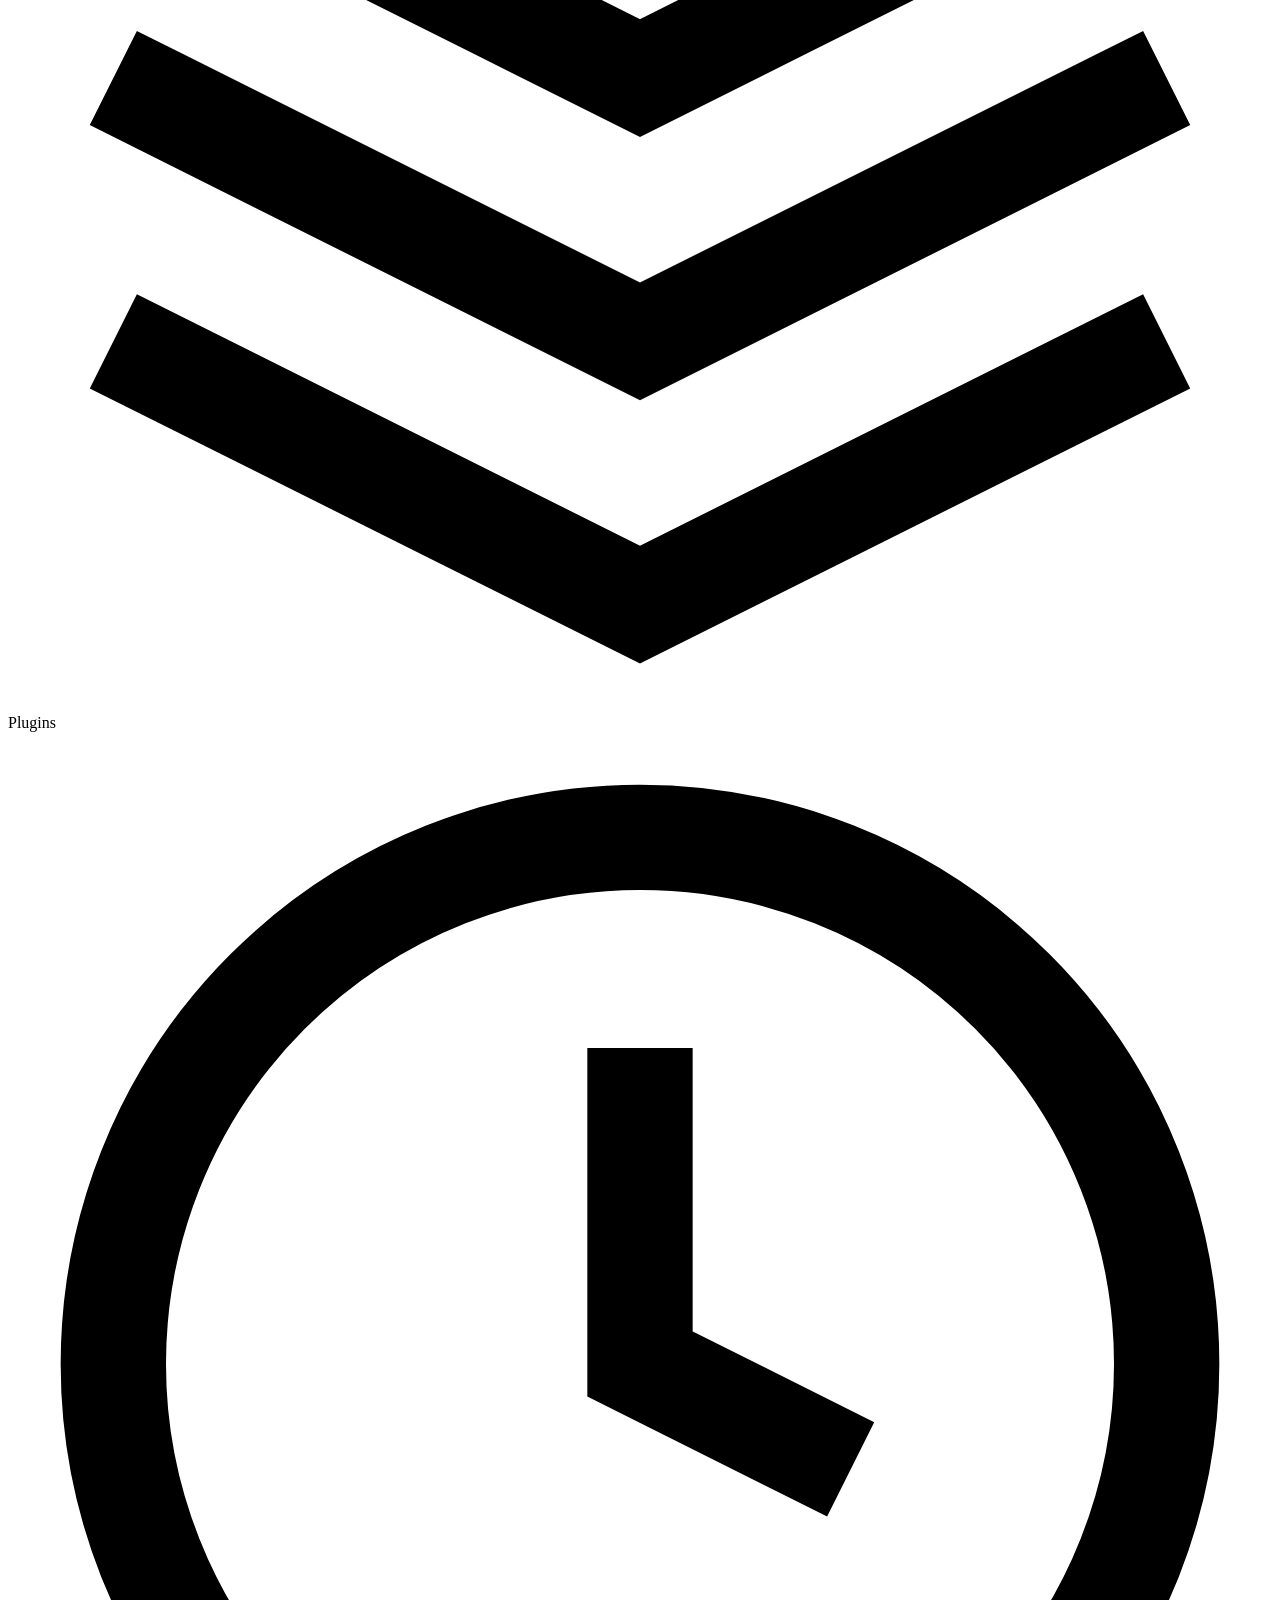
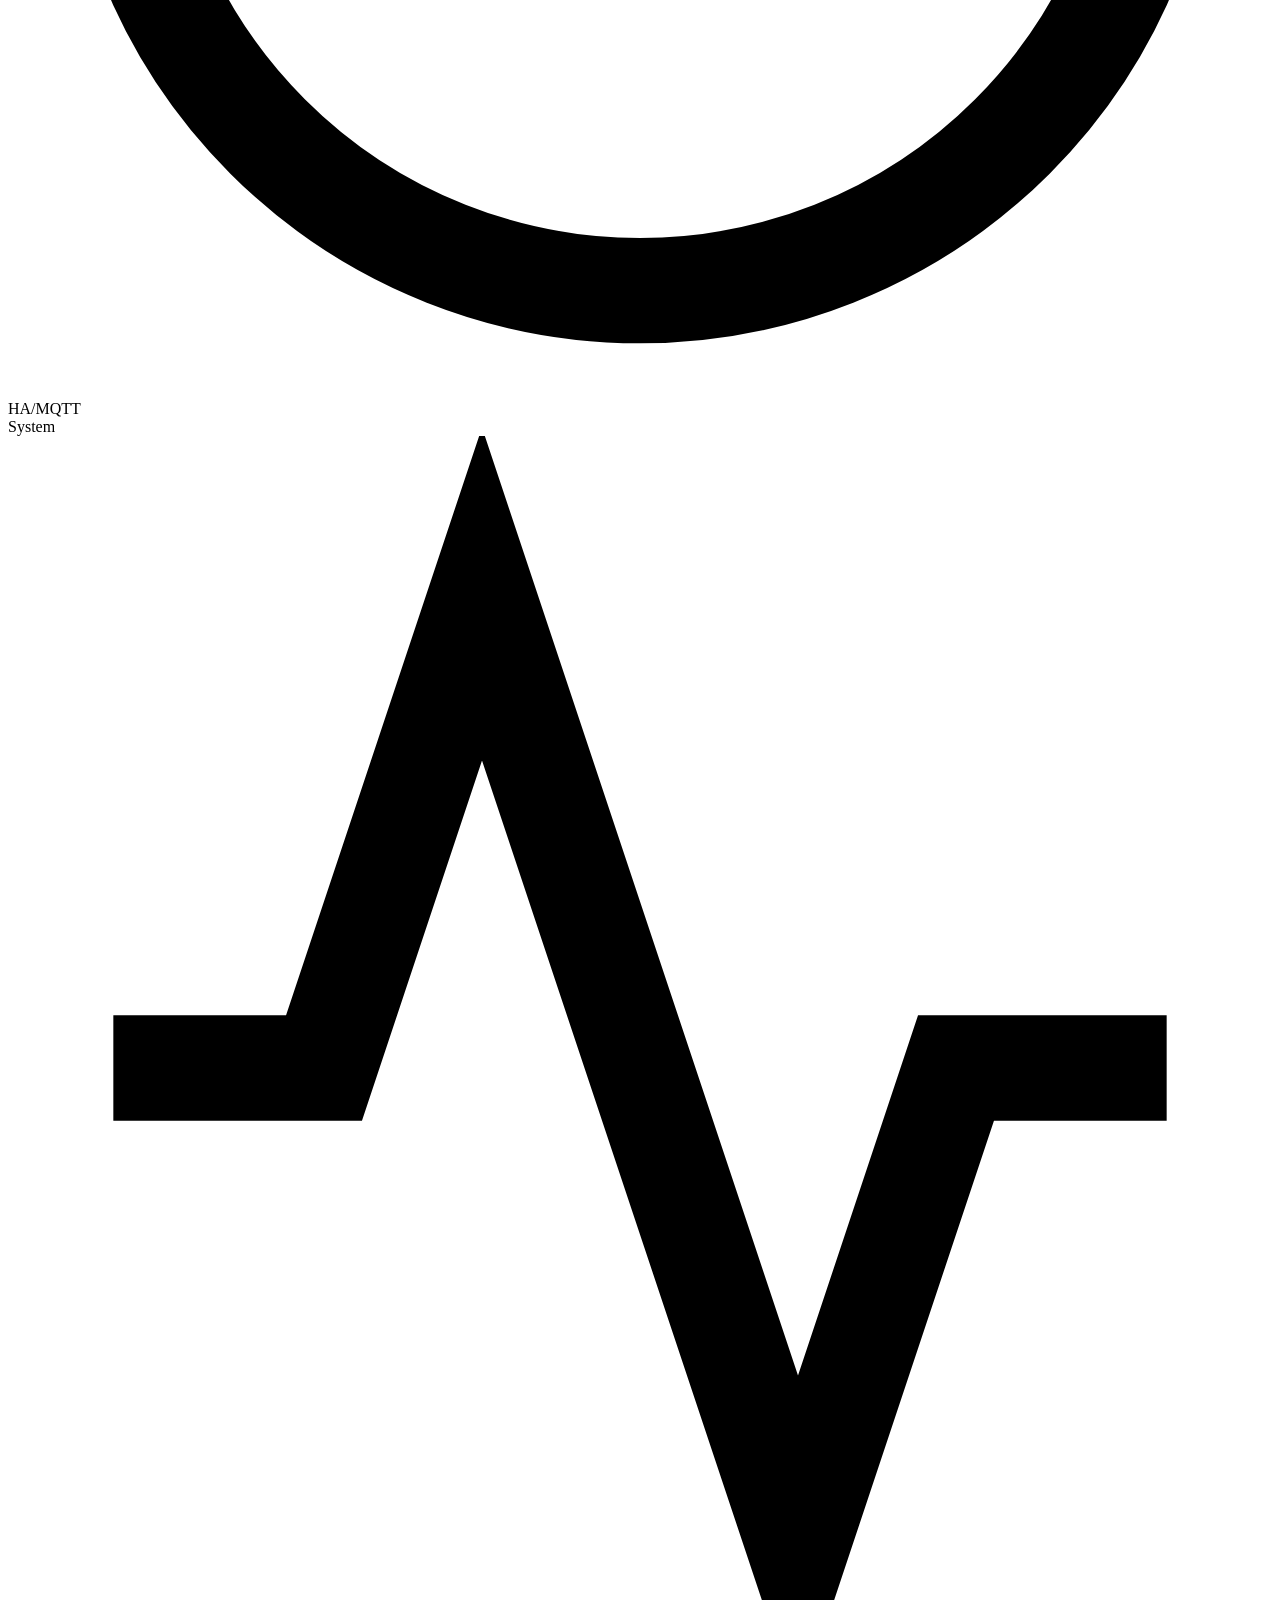
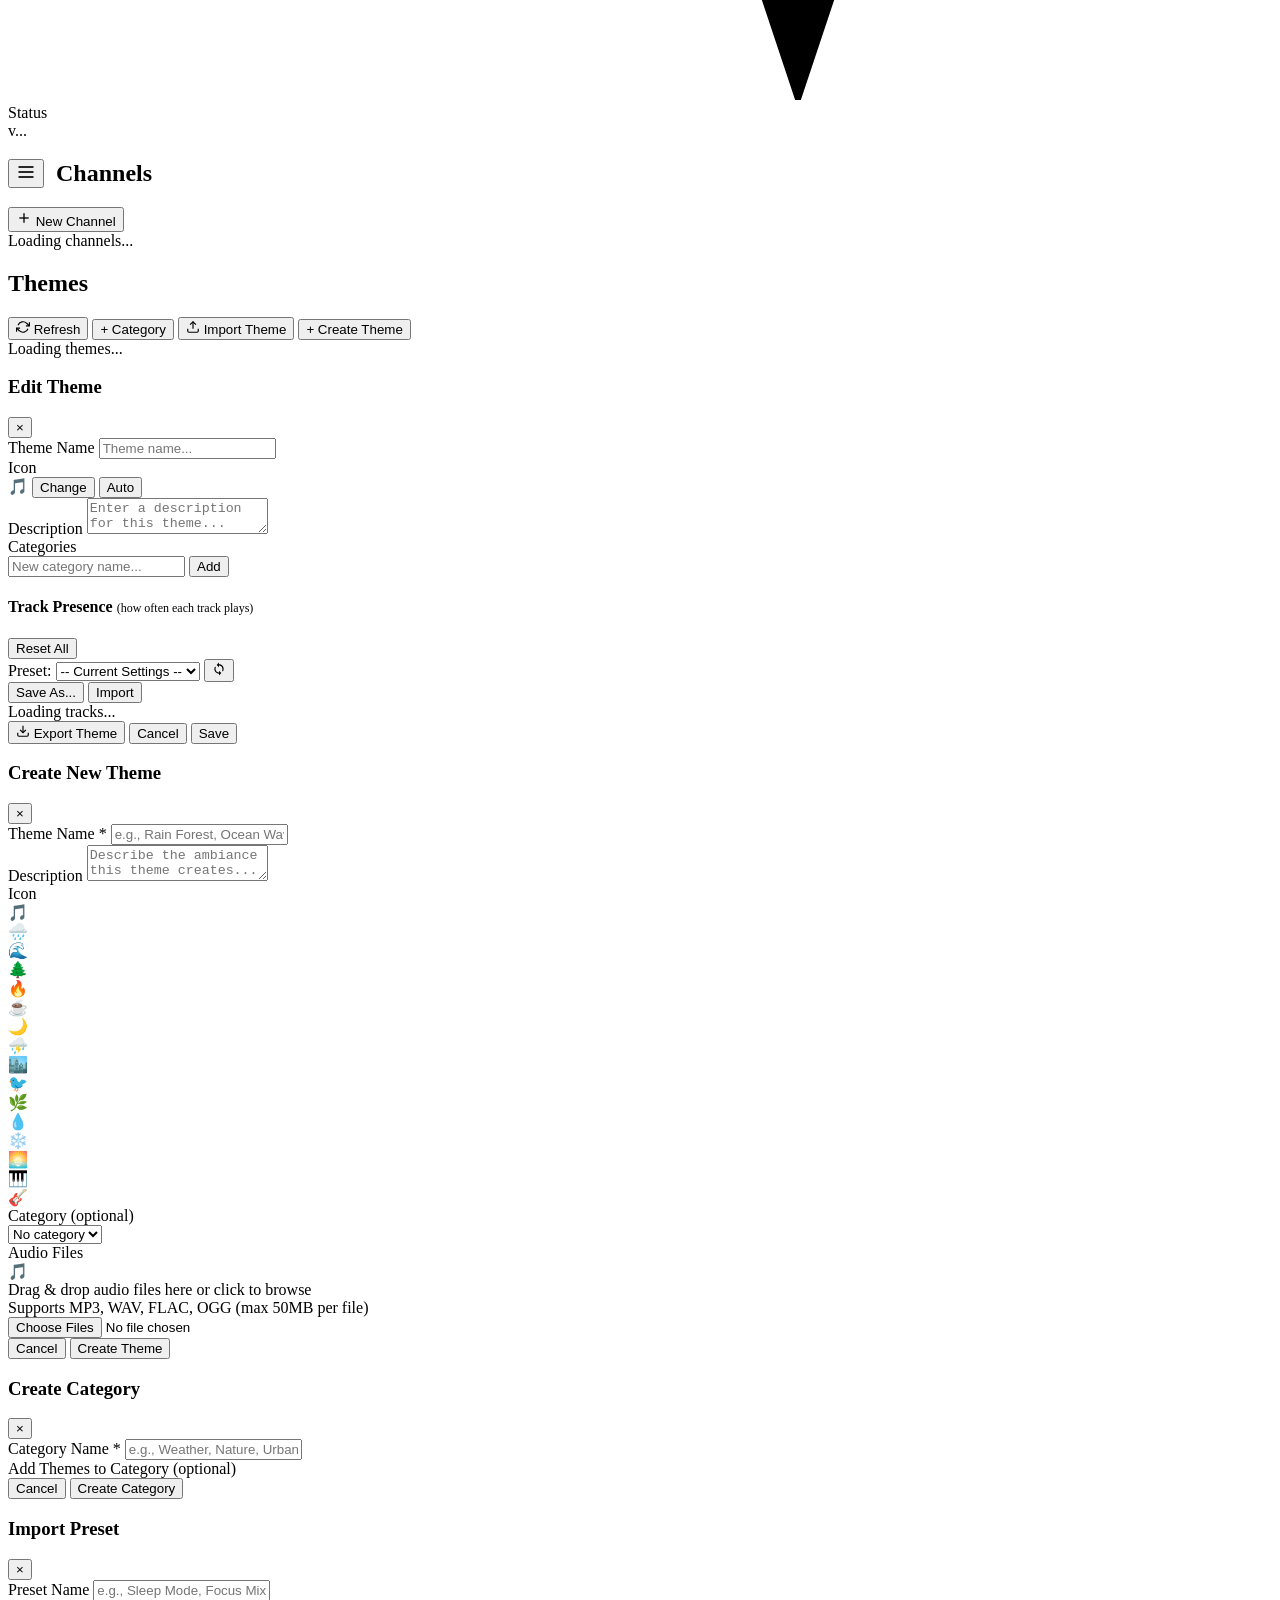
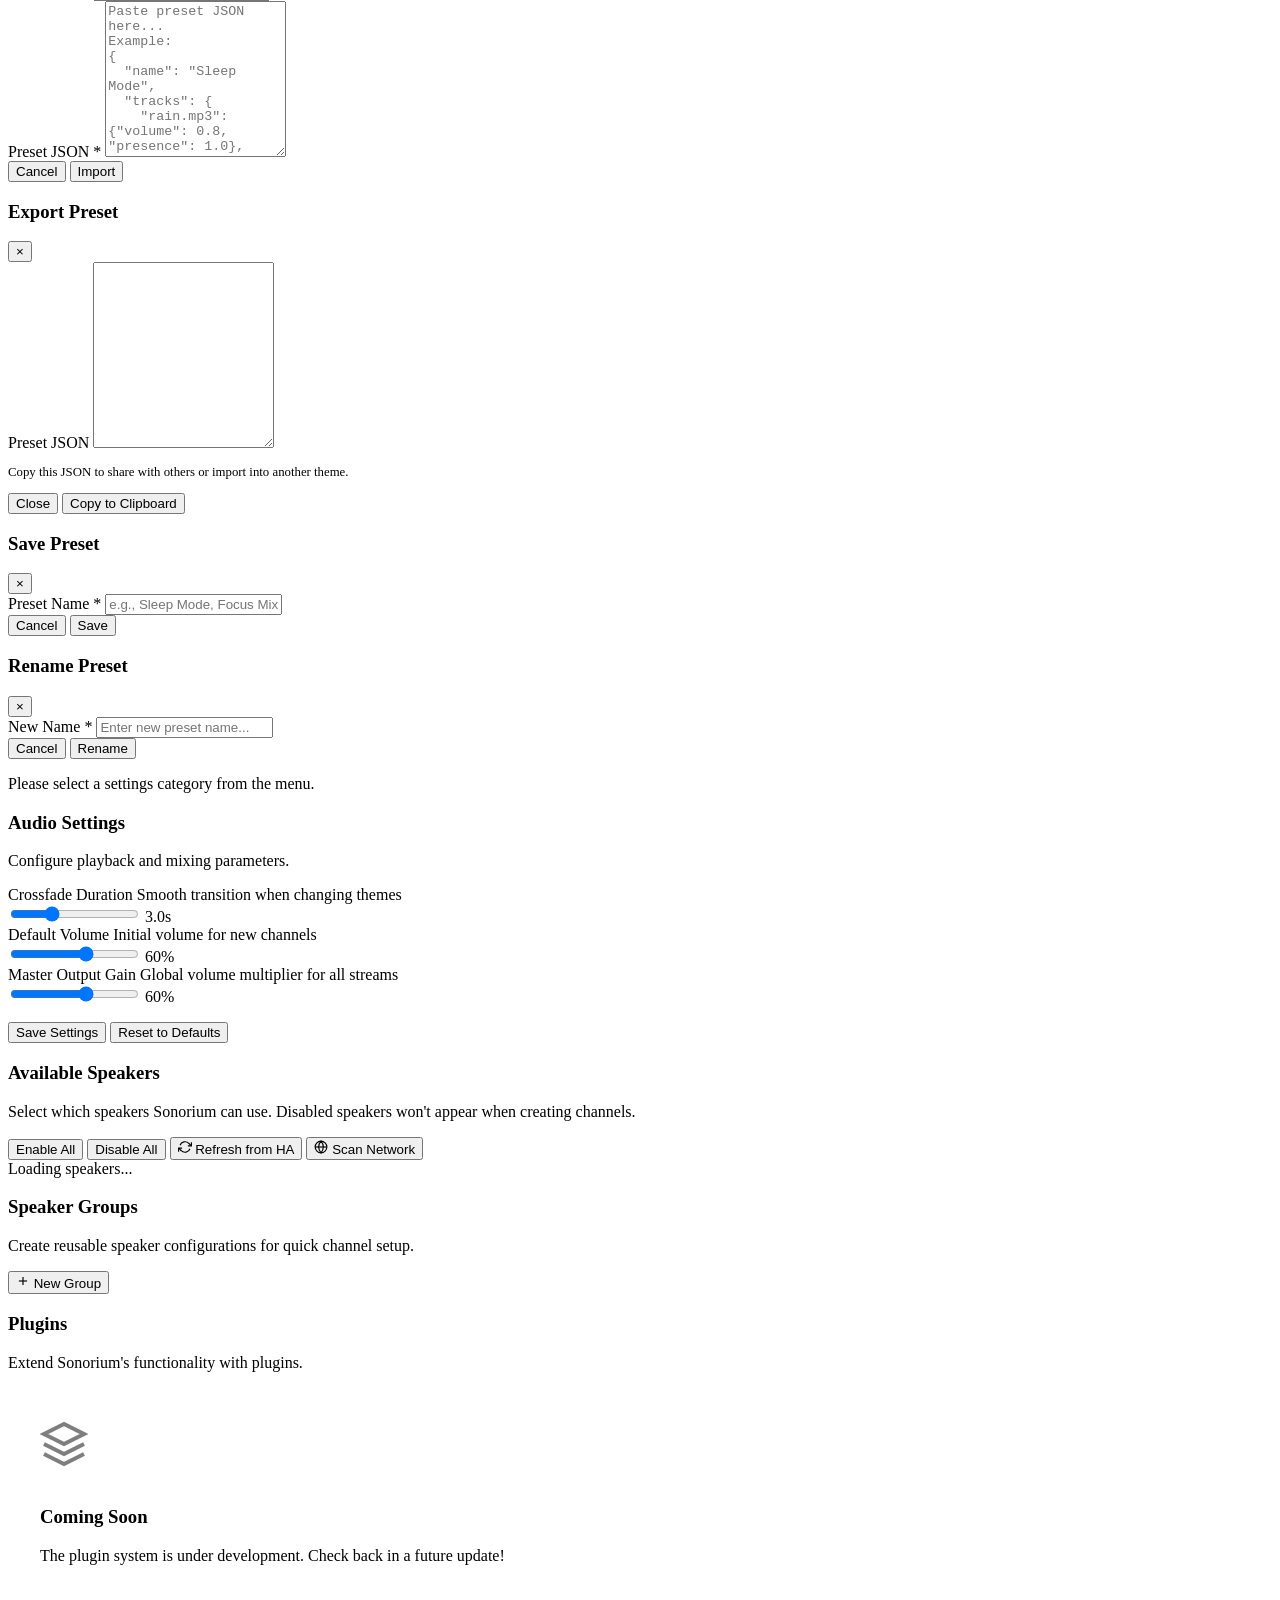
==== commit 35713448: "feat: Redesign HA/MQTT Integration page with status display and autodetect toggles - Add inline stat" ====
--- a/shared/web/templates/index.html
+++ b/shared/web/templates/index.html
@@ -106,7 +106,7 @@
                             <circle cx="12" cy="12" r="10"/>
                             <path d="M12 6v6l4 2"/>
                         </svg>
-                        <span>Integration</span>
+                        <span>HA/MQTT</span>
                     </div>
                 </div>
             </div>
@@ -672,48 +672,90 @@
             <!-- Integration Settings View -->
             <div id="view-settings-integration" class="view">
                 <div class="settings-section">
-                    <h3>Home Assistant Integration</h3>
-                    <p>Configure how Sonorium integrates with Home Assistant.</p>
-
-                    <div class="settings-form">
-                        <div class="settings-group" id="ha-settings-group">
+                    <!-- Home Assistant Section -->
+                    <div class="settings-group">
+                        <div class="settings-group-header">
+                            <h3>Home Assistant</h3>
+                            <div class="status-inline" id="ha-status-container">
+                                <span class="status-label">Status:</span>
+                                <span id="ha-status-icon" class="status-icon status-checking">
+                                    <svg width="16" height="16" viewBox="0 0 24 24" fill="none" stroke="currentColor" stroke-width="2">
+                                        <circle cx="12" cy="12" r="10"/>
+                                        <path d="M12 6v6l4 2"/>
+                                    </svg>
+                                </span>
+                                <span id="ha-status" class="status-text">Checking...</span>
+                            </div>
+                        </div>
+
+                        <div class="setting-item">
+                            <label>Autodetect</label>
+                            <div class="setting-value">
+                                <label class="toggle-switch">
+                                    <input type="checkbox" id="ha-autodetect" checked onchange="toggleHAAutodetect()">
+                                    <span class="toggle-slider"></span>
+                                </label>
+                                <span class="setting-hint">Automatically detect Home Assistant connection</span>
+                            </div>
+                        </div>
+
+                        <div id="ha-manual-fields" class="manual-fields disabled">
                             <div class="setting-item">
-                                <label>Status</label>
+                                <label for="ha-url">Supervisor URL</label>
                                 <div class="setting-value">
-                                    <span id="ha-status" class="badge badge-info">Checking...</span>
-                                </div>
-                            </div>
+                                    <input type="text" id="ha-url" class="form-control" placeholder="http://supervisor/core" disabled>
+                                </div>
+                            </div>
+
                             <div class="setting-item">
-                                <label>Detection Method</label>
+                                <label for="ha-token">Long-Lived Access Token</label>
                                 <div class="setting-value">
-                                    <span id="ha-detection-method">--</span>
-                                </div>
-                            </div>
-                        </div>
-
-                        <div class="settings-group">
-                            <h4>MQTT Settings</h4>
-                            <p class="setting-description">MQTT broker connection for Home Assistant entity updates.</p>
-
-                            <div class="setting-item">
-                                <label>Status</label>
-                                <div class="setting-value">
-                                    <span id="mqtt-status" class="badge badge-info">Checking...</span>
-                                </div>
-                            </div>
-
+                                    <input type="password" id="ha-token" class="form-control" placeholder="Enter token..." disabled>
+                                    <span class="setting-hint">Create in HA: Profile → Long-Lived Access Tokens</span>
+                                </div>
+                            </div>
+                        </div>
+                    </div>
+
+                    <!-- MQTT Section -->
+                    <div class="settings-group">
+                        <div class="settings-group-header">
+                            <h3>MQTT</h3>
+                            <div class="status-inline" id="mqtt-status-container">
+                                <span class="status-label">Status:</span>
+                                <span id="mqtt-status-icon" class="status-icon status-checking">
+                                    <svg width="16" height="16" viewBox="0 0 24 24" fill="none" stroke="currentColor" stroke-width="2">
+                                        <circle cx="12" cy="12" r="10"/>
+                                        <path d="M12 6v6l4 2"/>
+                                    </svg>
+                                </span>
+                                <span id="mqtt-status" class="status-text">Checking...</span>
+                            </div>
+                        </div>
+
+                        <div class="setting-item">
+                            <label>Autodetect</label>
+                            <div class="setting-value">
+                                <label class="toggle-switch">
+                                    <input type="checkbox" id="mqtt-autodetect" checked onchange="toggleMQTTAutodetect()">
+                                    <span class="toggle-slider"></span>
+                                </label>
+                                <span class="setting-hint">Automatically detect MQTT from Home Assistant</span>
+                            </div>
+                        </div>
+
+                        <div id="mqtt-manual-fields" class="manual-fields disabled">
                             <div class="setting-item">
                                 <label for="mqtt-host">Host</label>
                                 <div class="setting-value">
-                                    <input type="text" id="mqtt-host" class="form-control" placeholder="auto" disabled>
-                                    <span class="setting-hint" id="mqtt-host-hint">Auto-detected from Home Assistant</span>
+                                    <input type="text" id="mqtt-host" class="form-control" placeholder="localhost" disabled>
                                 </div>
                             </div>
 
                             <div class="setting-item">
                                 <label for="mqtt-port">Port</label>
                                 <div class="setting-value">
-                                    <input type="number" id="mqtt-port" class="form-control" placeholder="1883" disabled>
+                                    <input type="number" id="mqtt-port" class="form-control" placeholder="1883" value="1883" disabled>
                                 </div>
                             </div>
 
@@ -730,23 +772,13 @@
                                     <input type="password" id="mqtt-password" class="form-control" placeholder="Optional" disabled>
                                 </div>
                             </div>
-
-                            <div class="setting-item" id="mqtt-override-group" style="display: none;">
-                                <label>Manual Override</label>
-                                <div class="setting-value">
-                                    <label class="toggle">
-                                        <input type="checkbox" id="mqtt-override-toggle" onchange="toggleMQTTOverride()">
-                                        <span class="toggle-slider"></span>
-                                    </label>
-                                    <span class="setting-hint">Enable to manually configure MQTT settings</span>
-                                </div>
-                            </div>
-                        </div>
-
-                        <div class="settings-actions" id="integration-actions" style="display: none;">
-                            <button class="btn btn-primary" onclick="saveIntegrationSettings()">Save Settings</button>
-                            <button class="btn btn-secondary" onclick="resetIntegrationSettings()">Reset to Defaults</button>
-                        </div>
+                        </div>
+                    </div>
+
+                    <!-- Save/Cancel Actions -->
+                    <div class="settings-actions" id="integration-actions" style="display: none;">
+                        <button class="btn btn-primary" onclick="saveIntegrationSettings()">Save</button>
+                        <button class="btn btn-secondary" onclick="cancelIntegrationSettings()">Cancel</button>
                     </div>
                 </div>
             </div>
